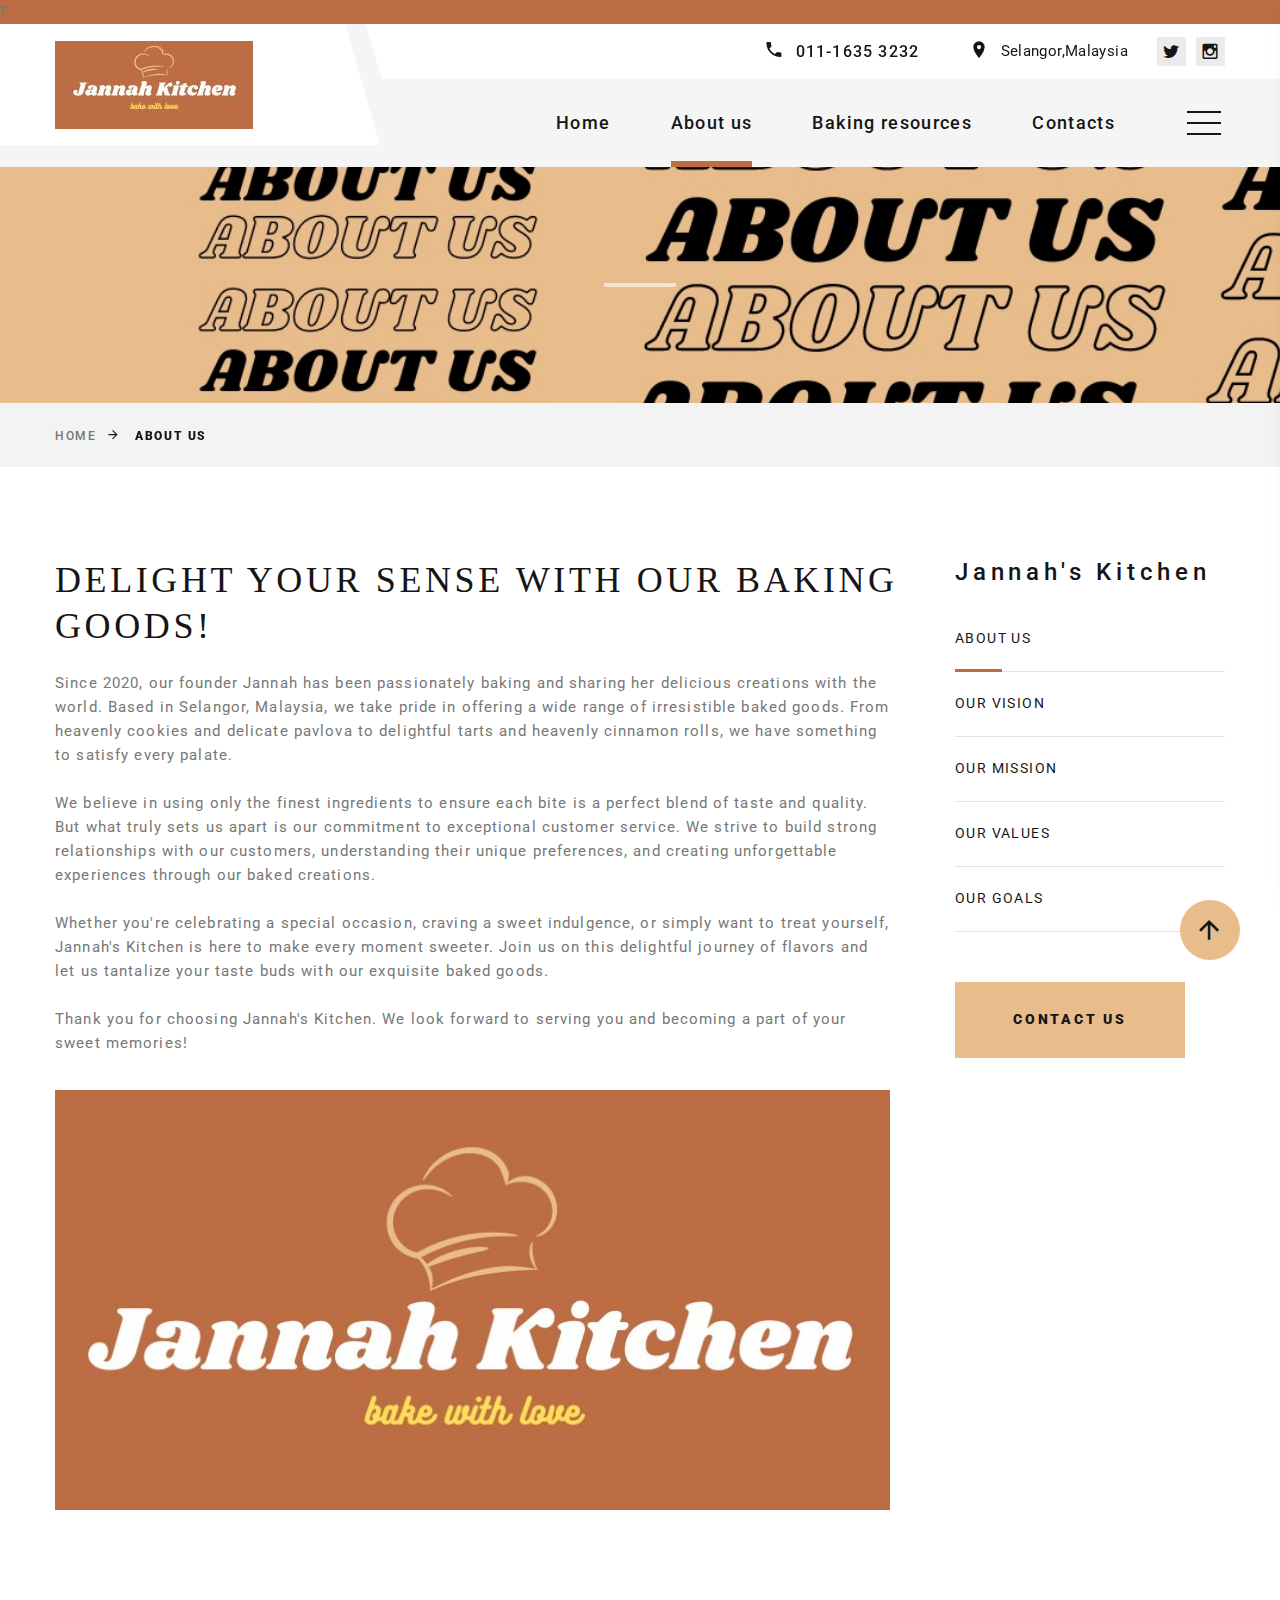
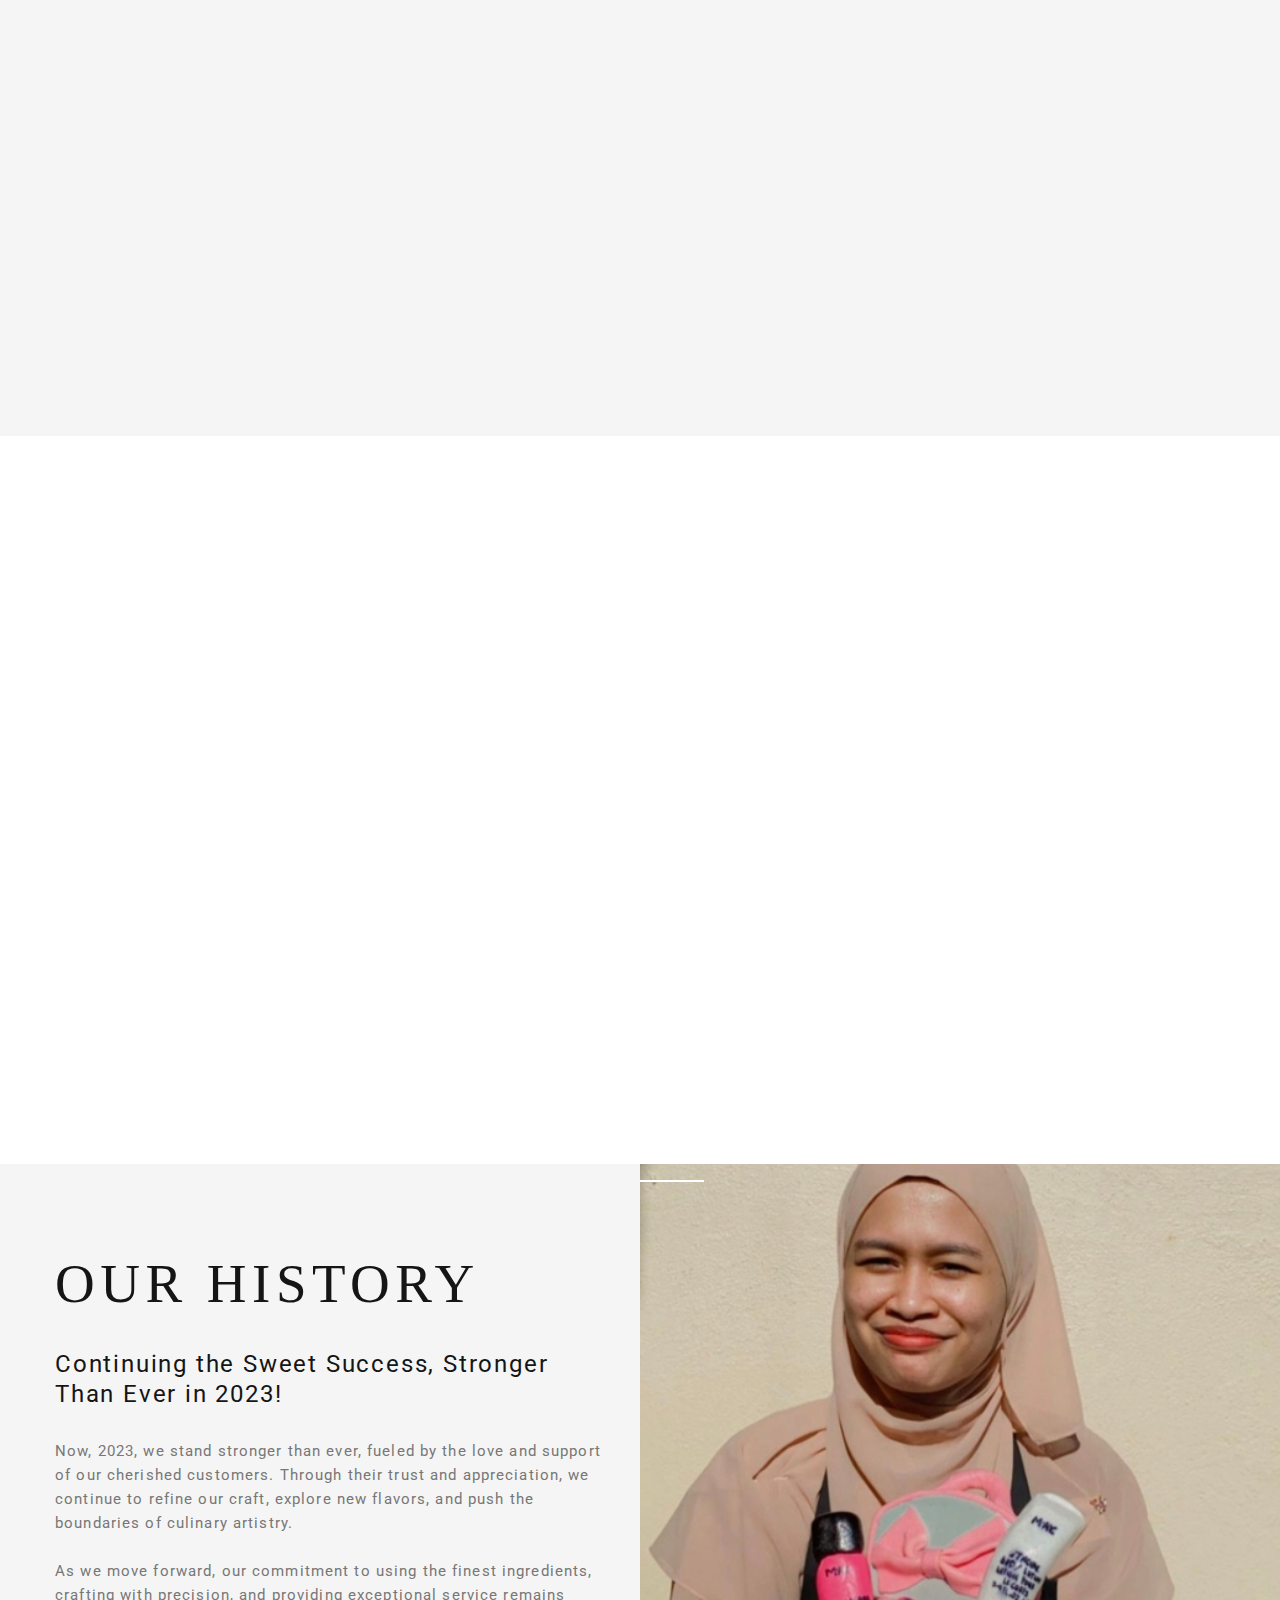
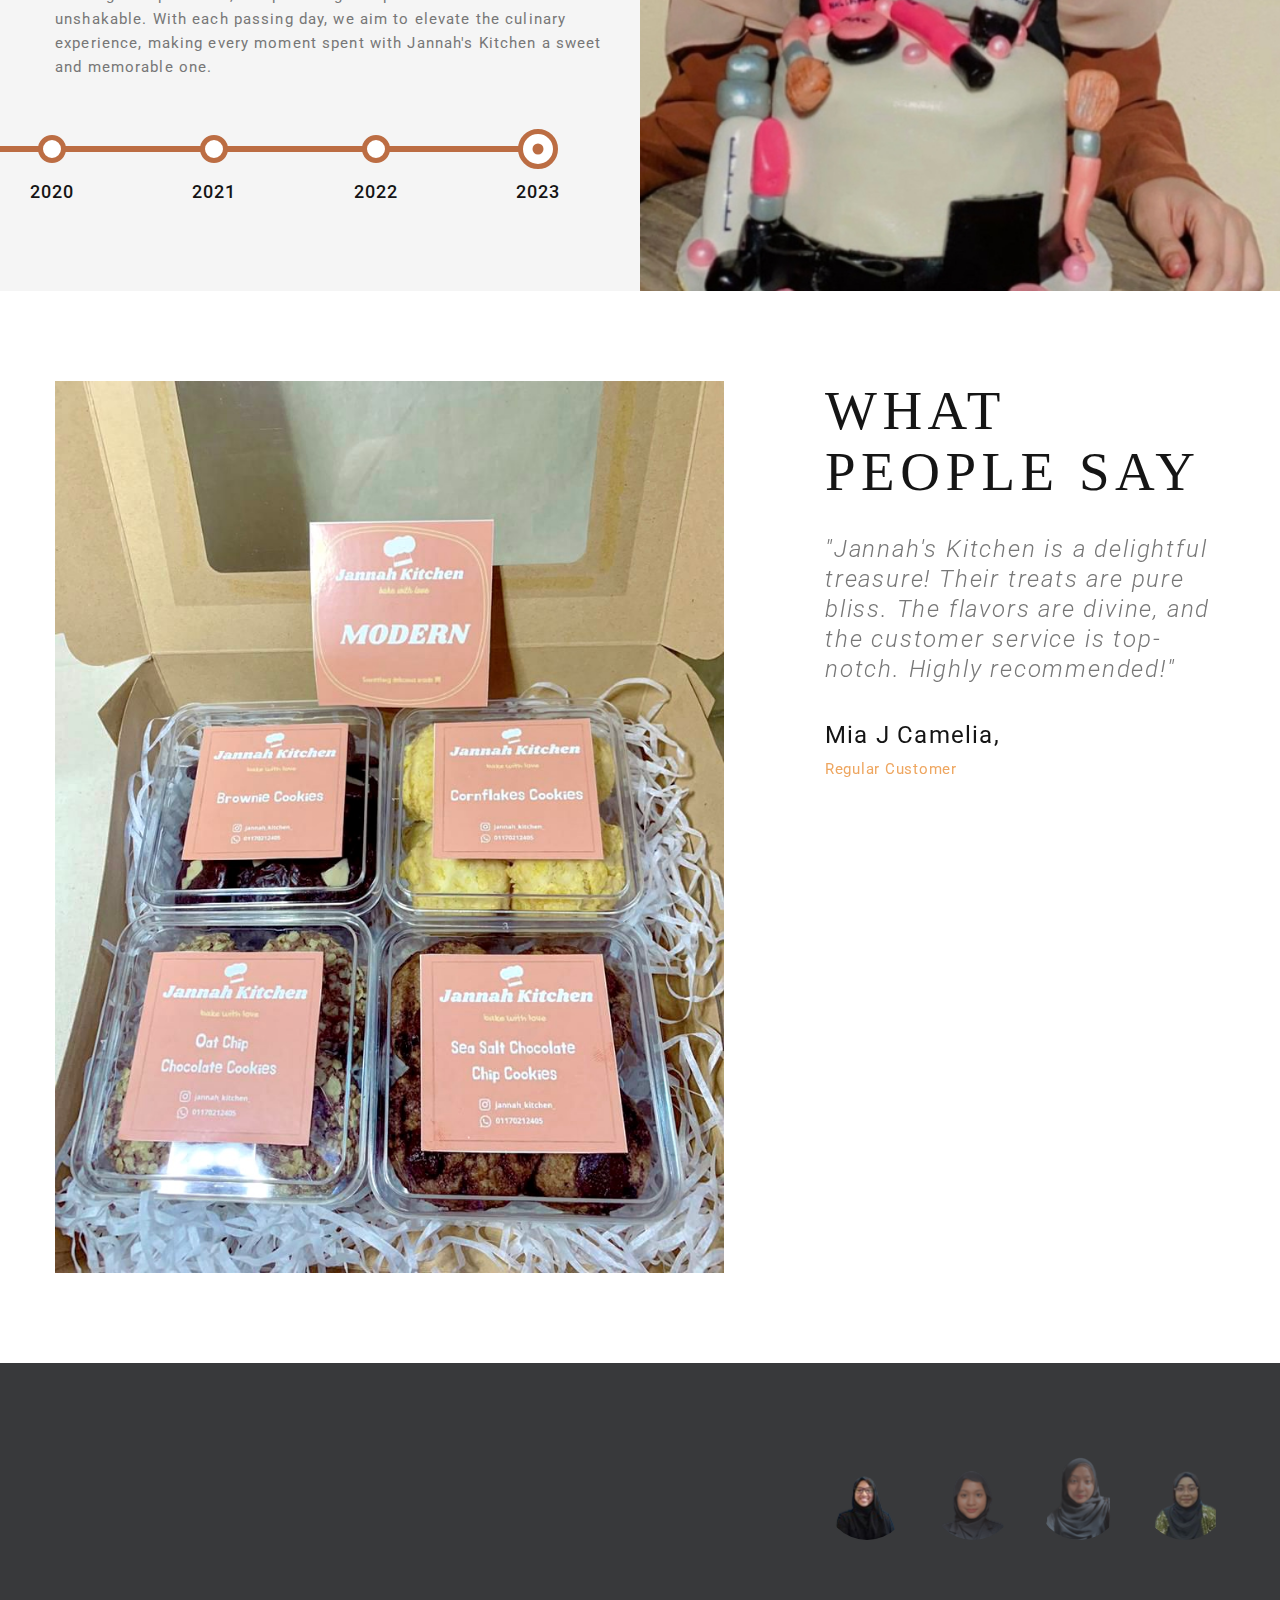
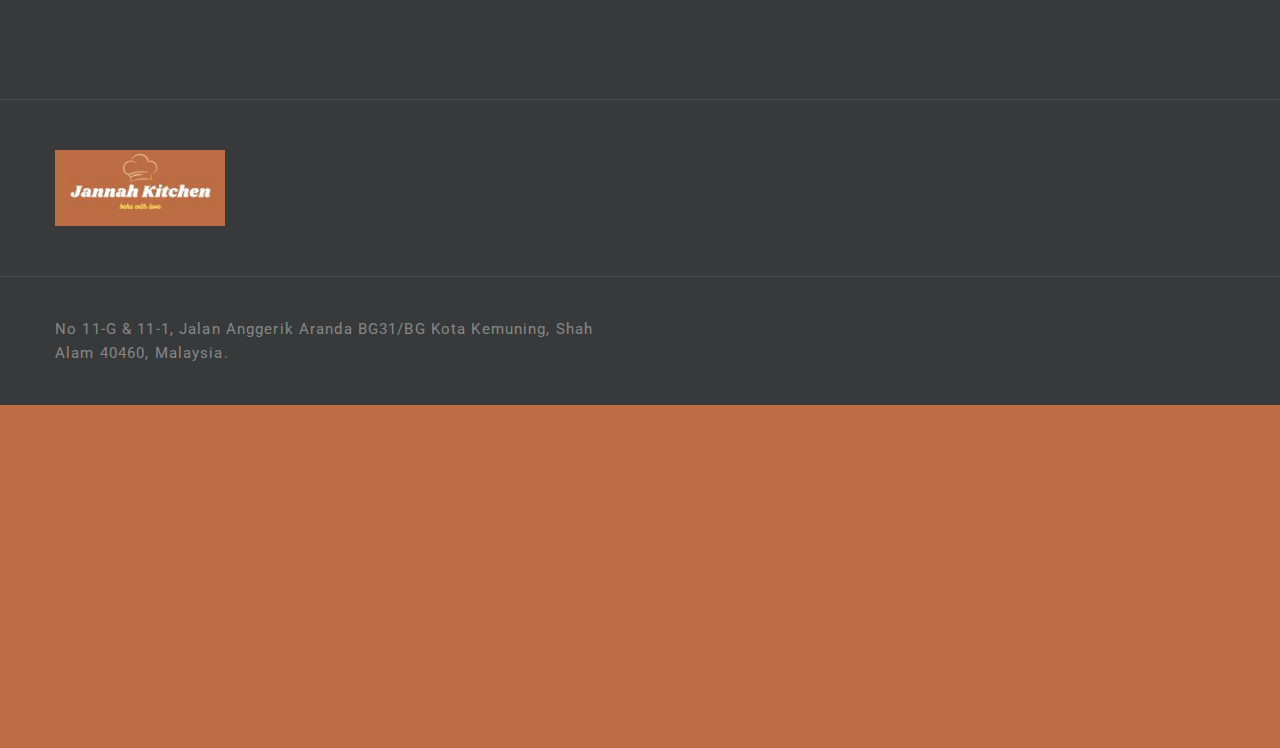
==== about-us.html @ 90dd080a "first commit" ====
F<!DOCTYPE html>
<html class="wide wow-animation" lang="en">
  <head>
    <title>About us</title>
    <meta name="format-detection" content="telephone=no">
    <meta name="viewport" content="width=device-width, height=device-height, initial-scale=1.0, maximum-scale=1.0, user-scalable=0">
    <meta http-equiv="X-UA-Compatible" content="IE=edge">
    <meta charset="utf-8">
    <link rel="icon" href="images/chefhat.ico" type="image/x-icon">
    <!-- Stylesheets-->
    <link rel="stylesheet" type="text/css" href="//fonts.googleapis.com/css?family=Roboto:100,300,300i,400,500,600,700,900%7CRaleway:500">
    <link rel="stylesheet" href="css/bootstrap.css">
    <link rel="stylesheet" href="css/fonts.css">
    <link rel="stylesheet" href="css/style.css">
  </head>
  <body>
    <div class="preloader">
      <div class="wrapper-triangle">
        <div class="pen">
          <div class="line-triangle">
            <div class="triangle"></div>
            <div class="triangle"></div>
            <div class="triangle"></div>
            <div class="triangle"></div>
            <div class="triangle"></div>
            <div class="triangle"></div>
            <div class="triangle"></div>
          </div>
          <div class="line-triangle">
            <div class="triangle"></div>
            <div class="triangle"></div>
            <div class="triangle"></div>
            <div class="triangle"></div>
            <div class="triangle"></div>
            <div class="triangle"></div>
            <div class="triangle"></div>
          </div>
          <div class="line-triangle">
            <div class="triangle"></div>
            <div class="triangle"></div>
            <div class="triangle"></div>
            <div class="triangle"></div>
            <div class="triangle"></div>
            <div class="triangle"></div>
            <div class="triangle"></div>
          </div>
        </div>
      </div>
    </div>
      <!-- Page Header-->
      <header class="section page-header">
        <!-- RD Navbar-->
        <div class="rd-navbar-wrap">
          <nav class="rd-navbar rd-navbar-modern" data-layout="rd-navbar-fixed" data-sm-layout="rd-navbar-fixed" data-md-layout="rd-navbar-fixed" data-md-device-layout="rd-navbar-fixed" data-lg-layout="rd-navbar-static" data-lg-device-layout="rd-navbar-fixed" data-xl-layout="rd-navbar-static" data-xl-device-layout="rd-navbar-static" data-xxl-layout="rd-navbar-static" data-xxl-device-layout="rd-navbar-static" data-lg-stick-up-offset="56px" data-xl-stick-up-offset="56px" data-xxl-stick-up-offset="56px" data-lg-stick-up="true" data-xl-stick-up="true" data-xxl-stick-up="true">
            <div class="rd-navbar-inner-outer">
              <div class="rd-navbar-inner">
                <!-- RD Navbar Panel-->
                <div class="rd-navbar-panel">
                  <!-- RD Navbar Toggle-->
                  <button class="rd-navbar-toggle" data-rd-navbar-toggle=".rd-navbar-nav-wrap"><span></span></button>
                  <!-- RD Navbar Brand-->
                  <div class="rd-navbar-brand"><a class="brand" href="index.html"><img class="brand-logo-dark" src="images/logo.jpg" alt="" width="198" height="88"/>
                  </a></div>
                </div>
                <div class="rd-navbar-right rd-navbar-nav-wrap">
                  <div class="rd-navbar-aside">
                    <ul class="rd-navbar-contacts-2">
                      <li>
                        <div class="unit unit-spacing-xs">
                          <div class="unit-left"><span class="icon mdi mdi-phone"></span></div>
                          <div class="unit-body"><a class="phone" href="tel:#">011-1635 3232</a></div>
                        </div>
                      </li>
                      <li>
                        <div class="unit unit-spacing-xs">
                          <div class="unit-left"><span class="icon mdi mdi-map-marker"></span></div>
                          <div class="unit-body"><a class="address" href="#">Selangor,Malaysia</a></div>
                        </div>
                      </li>
                    </ul>
                    <ul class="list-share-2">
                      <li><a class="icon mdi mdi-twitter" href="https://twitter.com/kitchenjannah?s=21&t=WHiIba_6CxbVoeTBTruyWw"></a></li>
                      <li><a class="icon mdi mdi-instagram" href="https://instagram.com/jannah_kitchen_?igshid=MzRlODBiNWFlZA=="></a></li>
                    </ul>
                  </div>
                  <div class="rd-navbar-main">
                    <!-- RD Navbar Nav-->
                    <ul class="rd-navbar-nav">
                      <li class="rd-nav-item"><a class="rd-nav-link" href="index.html">Home</a>
                      </li>
                      <li class="rd-nav-item active"><a class="rd-nav-link" href="about-us.html">About us</a>
                      </li>
                      <li class="rd-nav-item"><a class="rd-nav-link" href="baking-resources.html">Baking resources</a>
                      </li>
                      <li class="rd-nav-item"><a class="rd-nav-link" href="contacts.html">Contacts</a>
                      </li>
                    </ul>
                  </div>
                </div>
                <div class="rd-navbar-project-hamburger rd-navbar-project-hamburger-open rd-navbar-fixed-element-1" data-multitoggle=".rd-navbar-inner" data-multitoggle-blur=".rd-navbar-wrap" data-multitoggle-isolate="data-multitoggle-isolate">
                  <div class="project-hamburger"><span class="project-hamburger-arrow"></span><span class="project-hamburger-arrow"></span><span class="project-hamburger-arrow"></span>
                  </div>
                </div>
                <div class="rd-navbar-project">
                  <div class="rd-navbar-project-header">
                    <h5 class="rd-navbar-project-title">Gallery</h5>
                    <div class="rd-navbar-project-hamburger rd-navbar-project-hamburger-close" data-multitoggle=".rd-navbar-inner" data-multitoggle-blur=".rd-navbar-wrap" data-multitoggle-isolate="data-multitoggle-isolate">
                      <div class="project-close"><span></span><span></span></div>
                    </div>
                  </div>
                  <div class="rd-navbar-project-content rd-navbar-content">
                    <div>
                      <div class="row gutters-20" data-lightgallery="group">
                        <div class="col-6">
                          <!-- Thumbnail Creative-->
                          <article class="thumbnail thumbnail-creative"><a href="images/cadbury.jpg" data-lightgallery="item">
                              <div class="thumbnail-creative-figure"><img src="images/cadbury.jpg" alt="" width="195" height="164"/>
                              </div>
                              <div class="thumbnail-creative-caption"><span class="icon thumbnail-creative-icon linearicons-magnifier"></span></div></a></article>
                        </div>
                        <div class="col-6">
                          <!-- Thumbnail Creative-->
                          <article class="thumbnail thumbnail-creative"><a href="images/cookies.jpg" data-lightgallery="item">
                              <div class="thumbnail-creative-figure"><img src="images/cookies.jpg" alt="" width="195" height="164"/>
                              </div>
                              <div class="thumbnail-creative-caption"><span class="icon thumbnail-creative-icon linearicons-magnifier"></span></div></a></article>
                        </div>
                        <div class="col-6">
                          <!-- Thumbnail Creative-->
                          <article class="thumbnail thumbnail-creative"><a href="images/choc.jpg" data-lightgallery="item">
                              <div class="thumbnail-creative-figure"><img src="images/choc.jpg" alt="" width="195" height="164"/>
                              </div>
                              <div class="thumbnail-creative-caption"><span class="icon thumbnail-creative-icon linearicons-magnifier"></span></div></a></article>
                        </div>
                        <div class="col-6">
                          <!-- Thumbnail Creative-->
                          <article class="thumbnail thumbnail-creative"><a href="images/cornflakes.jpg" data-lightgallery="item">
                              <div class="thumbnail-creative-figure"><img src="images/cornflakes.jpg" alt="" width="195" height="164"/>
                              </div>
                              <div class="thumbnail-creative-caption"><span class="icon thumbnail-creative-icon linearicons-magnifier"></span></div></a></article>
                        </div>
                        <div class="col-6">
                          <!-- Thumbnail Creative-->
                          <article class="thumbnail thumbnail-creative"><a href="images/redvelvet.jpg" data-lightgallery="item">
                              <div class="thumbnail-creative-figure"><img src="images/redvelvet.jpg" alt="" width="195" height="164"/>
                              </div>
                              <div class="thumbnail-creative-caption"><span class="icon thumbnail-creative-icon linearicons-magnifier"></span></div></a></article>
                        </div>
                        <div class="col-6">
                          <!-- Thumbnail Creative-->
                          <article class="thumbnail thumbnail-creative"><a href="images/sea_salt.jpg" data-lightgallery="item">
                              <div class="thumbnail-creative-figure"><img src="images/sea_salt.jpg" alt="" width="195" height="164"/>
                              </div>
                              <div class="thumbnail-creative-caption"><span class="icon thumbnail-creative-icon linearicons-magnifier"></span></div></a></article>
                        </div>
                      </div>
                    </div>
                  </div>
                </div>
              </div>
            </div>
          </nav>
        </div>
      </header>
      <!-- parallax top-->
      <!-- Breadcrumbs -->
      <section class="bg-gray-7">
        <div class="breadcrumbs-custom box-transform-wrap context-dark">
          <div class="container">
            <div class="breadcrumbs-custom-decor"></div>
          </div>
          <div class="box-transform" style="background-image: url(images/header3.jpg);"></div>
        </div>
        <div class="container">
          <ul class="breadcrumbs-custom-path">
            <li><a href="index.html">Home</a></li>
            <li class="active">About us</li>
          </ul>
        </div>
      </section>
      <section class="section section-lg bg-default">
        <div class="container">
          <div class="tabs-custom row row-50 justify-content-center flex-lg-row-reverse text-center text-md-left" id="tabs-4">
            <div class="col-lg-4 col-xl-3">
              <h5 class="text-spacing-200 text-capitalize">Jannah's Kitchen</h5>
              <ul class="nav list-category list-category-down-md-inline-block">
                <li class="list-category-item wow fadeInRight" role="presentation" data-wow-delay="0s"><a class="active" href="#tabs-4-1" data-toggle="tab">About us</a></li>
                <li class="list-category-item wow fadeInRight" role="presentation" data-wow-delay=".1s"><a href="#tabs-4-2" data-toggle="tab">Our Vision</a></li>
                <li class="list-category-item wow fadeInRight" role="presentation" data-wow-delay=".1s"><a href="#tabs-4-3" data-toggle="tab">Our Mission</a></li>
                <li class="list-category-item wow fadeInRight" role="presentation" data-wow-delay=".2s"><a href="#tabs-4-4" data-toggle="tab">Our Values</a></li>
                <li class="list-category-item wow fadeInRight" role="presentation" data-wow-delay=".3s"><a href="#tabs-4-5" data-toggle="tab">Our Goals</a></li>
              </ul><a class="button button-xl button-primary button-winona" href="contacts.html">Contact us</a>
            </div>
            <div class="col-lg-8 col-xl-9">
              <!-- Tab panes-->
              <div class="tab-content tab-content-1">
                <div class="tab-pane fade show active" id="tabs-4-1">
                  <h4>Delight Your Sense with Our Baking Goods!</h4>
                  <p>Since 2020, our founder Jannah has been passionately baking and sharing her delicious creations with the world. Based in Selangor, Malaysia, we take pride in offering a wide range of irresistible baked goods. From heavenly cookies and delicate pavlova to delightful tarts and heavenly cinnamon rolls, we have something to satisfy every palate.
                  <br> 
                  <br>             
                  We believe in using only the finest ingredients to ensure each bite is a perfect blend of taste and quality. But what truly sets us apart is our commitment to exceptional customer service. We strive to build strong relationships with our customers, understanding their unique preferences, and creating unforgettable experiences through our baked creations.
                  <br> 
                  <br>
                  Whether you're celebrating a special occasion, craving a sweet indulgence, or simply want to treat yourself, Jannah's Kitchen is here to make every moment sweeter. Join us on this delightful journey of flavors and let us tantalize your taste buds with our exquisite baked goods.
                  <br>
                  <br> 
                  Thank you for choosing Jannah's Kitchen. We look forward to serving you and becoming a part of your sweet memories!
                  </p>
                  <img src="images/logo1.jpg" alt="" width="835" height="418"/>
                </div>
                <div class="tab-pane fade" id="tabs-4-2">
                  <h4>Spreading Delight, One Bite at a Time!
                  </h4>
                  <p>To be the ultimate destination for irresistible baked creations, spreading joy and delight with every bite.
                  </p>
                  <img src="images/logo1.jpg" alt="" width="835" height="418"/>
                </div>
                <div class="tab-pane fade" id="tabs-4-3">
                  <h4>To craft exceptional baked goods that bring happiness, combining quality, creativity, and customer service excellence.
                  </h4>
                  <p>Our mission is to create exceptional baked goods that tantalize the taste buds, bringing happiness to people's lives. We aim to combine the art of baking with a commitment to quality, creativity, and unparalleled customer service.
                  </p>
                  <img src="images/logo1.jpg" alt="" width="835" height="418"/>
                </div>
                <div class="tab-pane fade" id="tabs-4-4">
                  <h4>Guided by Sweetness and Integrity!</h4>
                  <p>
                  - Passion: We are driven by a deep passion for baking, infusing every creation with love and dedication.
                  <br>
                  <br>
                  - Quality: We use only the finest ingredients, ensuring that every treat is a testament to our commitment to excellence.
                  <br>
                  <br>
                  - Creativity: We constantly innovate and explore new flavors and techniques to surprise and delight our customers.
                  <br>
                  <br>
                  - Customer Focus: We put our customers at the heart of everything we do, striving to exceed their expectations and create memorable experiences.
                  <br>
                  <br>
                  - Integrity: We conduct our business with honesty, transparency, and integrity, earning the trust and loyalty of our customers.</p>
                  <img src="images/logo1.jpg" alt="" width="835" height="418"/>
                </div>
                <div class="tab-pane fade" id="tabs-4-5">
                  <h4>Rise to New Baking Heights!
                  </h4>
                  <p>
                  1. Delight our customers: Continuously create irresistible treats that surpass our customers' expectations and bring joy to their lives.
                  <br>
                  <br>
                  2. Expand our offerings: Introduce new and innovative flavors, expand our product range, and stay ahead of the latest baking trends.
                  <br>
                  <br>
                  3. Foster customer relationships: Build strong and lasting connections with our customers, understanding their preferences, and personalizing their experience with us.
                  <br>
                  <br>
                  4. Enhance operational efficiency: Streamline our processes, optimize resource utilization, and maintain high standards of quality and consistency.
                  Inspire and nurture talent: Provide a supportive and inspiring work environment where our team can grow, thrive, and continuously develop their skills.
                  </p>
                  <img src="images/logo1.JPG" alt="" width="835" height="418"/>
                </div>
              </div>
            </div>
          </div>
        </div>
      </section>

      <!-- Icon Classic-->
      <section class="section section-lg bg-gray-100">
        <div class="container">
          <div class="row row-md row-50">
            <div class="col-sm-6 col-xl-4 wow fadeInUp" data-wow-delay="0s">
              <article class="box-icon-classic">
                <div class="unit unit-spacing-lg flex-column text-center flex-md-row text-md-left">
                  <div class="unit-left">
                    <div class="box-icon-classic-icon linearicons-car"></div>
                  </div>
                  <div class="unit-body">
                    <h5 class="box-icon-classic-title"><a href="#">Deliciously Delivered. Right to You!</a></h5>
                    <p class="box-icon-classic-text">From our oven to your doorstep, we ensure your cravings are satisfied with every bite. Sit back, relax, and let us bring the sweetness to you!</p>
                  </div>
                </div>
              </article>
            </div>
            <div class="col-sm-6 col-xl-4 wow fadeInUp" data-wow-delay=".1s">
              <article class="box-icon-classic">
                <div class="unit unit-spacing-lg flex-column text-center flex-md-row text-md-left">
                  <div class="unit-left">
                    <div class="box-icon-classic-icon linearicons-cake"></div>
                  </div>
                  <div class="unit-body">
                    <h5 class="box-icon-classic-title"><a href="#">Decadent Delights for Every Craving!</a></h5>
                    <p class="box-icon-classic-text">From heavenly cookies to delicate pavlova, tantalizing tarts to cinnamon rolls that melt in your mouth, and a medley of muffins to traditional Pulut Kuning, our exquisite range of desserts is a feast for your taste buds.</p>
                  </div>
                </div>
              </article>
            </div>
            <div class="col-sm-6 col-xl-4 wow fadeInUp" data-wow-delay=".2s">
              <article class="box-icon-classic">
                <div class="unit unit-spacing-lg flex-column text-center flex-md-row text-md-left">
                  <div class="unit-left">
                    <div class="box-icon-classic-icon linearicons-heart"></div>
                  </div>
                  <div class="unit-body">
                    <h5 class="box-icon-classic-title"><a href="#">Crafted with Care, Made with Love!</a></h5>
                    <p class="box-icon-classic-text">From the rich chocolate in our cookies to the luscious fruits in our tarts, every ingredient is carefully selected to ensure an exceptional taste experience.</p>
                  </div>
                </div>
              </article>
            </div>
          </div>
        </div>
      </section>

      <!-- Our Dream Team-->
      <section class="section section-lg section-bottom-md-70 bg-default">
        <div class="container">
          <h3 class="oh"><span class="d-inline-block wow slideInUp" data-wow-delay="0s">our team</span></h3>
          <div class="row row-lg row-40 justify-content-center">
            <div class="col-sm-6 col-lg-3 wow fadeInLeft" data-wow-delay=".2s" data-wow-duration="1s">
              <!-- Team Modern-->
              <article class="team-modern"><a class="team-modern-figure" href="#"><img src=
                "images/1.jpg" alt="" width="115" height="115"/></a>
                <div class="team-modern-caption">
                  <h6 class="team-modern-name"><a href="#">Khaleeda Hani</a></h6>
                  <div class="team-modern-status">Head Baker</div>
                  <ul class="list-inline team-modern-social-list">
                      <li><a class="icon mdi mdi-twitter" href="https://twitter.com/kitchenjannah?s=21&t=WHiIba_6CxbVoeTBTruyWw"></a></li>
                      <li><a class="icon mdi mdi-instagram" href="https://instagram.com/keedahani?igshid=MzRlODBiNWFlZA=="></a></li>
                  </ul>
                </div>
              </article>
            </div>
            <div class="col-sm-6 col-lg-3 wow fadeInLeft" data-wow-delay="0s" data-wow-duration="1s">
              <!-- Team Modern-->
              <article class="team-modern"><a class="team-modern-figure" href="#"><img src="images/2.jpg" alt="" width="115" height="115"/></a>
                <div class="team-modern-caption">
                  <h6 class="team-modern-name"><a href="#">Nur Atira</a></h6>
                  <div class="team-modern-status">Sales and Marketing Manager</div>
                  <ul class="list-inline team-modern-social-list">
                      <li><a class="icon mdi mdi-twitter" href="https://twitter.com/ultira_?s=21&t=WHiIba_6CxbVoeTBTruyWw"></a></li>
                      <li><a class="icon mdi mdi-instagram" href="https://instagram.com/atirasdfghjkl?igshid=MzRlODBiNWFlZA=="></a></li>
                  </ul>
                </div>
              </article>
            </div>
            <div class="col-sm-6 col-lg-3 wow fadeInRight" data-wow-delay=".1s" data-wow-duration="1s">
              <!-- Team Modern-->
              <article class="team-modern"><a class="team-modern-figure" href="#"><img src="images/3.jpg" alt="" width="115" height="115"/></a>
                <div class="team-modern-caption">
                  <h6 class="team-modern-name"><a href="#">Siti Hajar</a></h6>
                  <div class="team-modern-status">Operations Manager</div>
                  <ul class="list-inline team-modern-social-list">
                      <li><a class="icon mdi mdi-twitter" href="https://twitter.com/kitchenjannah?s=21&t=WHiIba_6CxbVoeTBTruyWw"></a></li>
                      <li><a class="icon mdi mdi-instagram" href="https://instagram.com/shajarsuha?igshid=MzRlODBiNWFlZA=="></a></li>
                  </ul>
                </div>
              </article>
            </div>
            <div class="col-sm-6 col-lg-3 wow fadeInRight" data-wow-delay=".3s" data-wow-duration="1s">
              <!-- Team Modern-->
              <article class="team-modern"><a class="team-modern-figure" href="#"><img src="images/4.jpg" alt="" width="115" height="115"/></a>
                <div class="team-modern-caption">
                  <h6 class="team-modern-name"><a href="#">Nur Faziera</a></h6>
                  <div class="team-modern-status">Customer Service Representative</div>
                  <ul class="list-inline team-modern-social-list">
                      <li><a class="icon mdi mdi-twitter" href="https://twitter.com/n_faziera93?s=21&t=WHiIba_6CxbVoeTBTruyWw"></a></li>
                      <li><a class="icon mdi mdi-instagram" href="https://instagram.com/n_faziera?igshid=MzRlODBiNWFlZA=="></a></li>
                  </ul>
                </div>
              </article>
            </div>
          </div>
        </div>
      </section>
      <section class="section section-lg bg-gray-100 text-left section-relative">
        <div class="container">
          <div class="row row-60 justify-content-center justify-content-xxl-between">
            <div class="col-lg-6 col-xxl-5 position-static">
              <h3>Our history</h3>
              <div class="tabs-custom" id="tabs-5">
                <div class="tab-content tab-content-1">
                  <div class="tab-pane fade" id="tabs-5-1">
                    <h5 class="font-weight-normal text-transform-none text-spacing-75">Our Sweet Journey Begins
                    </h5>
                    <p>Founded in 2020, Jannah's Kitchen was brought to life by our visionary founder, Jannah. Fueled by her love for baking and inspired by the joy it brings, Jannah embarked on a mission to create exceptional baked goods that would leave a lasting impression on every palate.
                    </p>
                  </div>
                  <div class="tab-pane fade" id="tabs-5-2">
                    <h5 class="font-weight-normal text-transform-none text-spacing-75">Jannah's Kitchen has expanded its reach, captivating the hearts and taste buds of dessert enthusiasts far and wide.</h5>
                    <p>What started as a small baking endeavor in Selangor,quickly gained popularity for its delectable creations and unwavering commitment to quality.
                    </p>
                  </div>
                  <div class="tab-pane fade" id="tabs-5-3">
                    <h5 class="font-weight-normal text-transform-none text-spacing-75">Savor the Evolution: From Cookies to Culinary Delights!
                    </h5>
                    <p>Today, Jannah's Kitchen has blossomed into a haven of culinary delights. While cookies remain close to our hearts, our menu has expanded to include a plethora of mouthwatering creations. From delicate tarts to savory sticky rice, we offer a diverse range of culinary delights that will satisfy even the most discerning palates.
                    </p>
                  </div>
                  <div class="tab-pane fade show active" id="tabs-5-4">
                    <h5 class="font-weight-normal text-transform-none text-spacing-75">Continuing the Sweet Success, Stronger Than Ever in 2023!</h5>
                    <p>Now, 2023, we stand stronger than ever, fueled by the love and support of our cherished customers. Through their trust and appreciation, we continue to refine our craft, explore new flavors, and push the boundaries of culinary artistry.
                    <br>
                    <br>
                    As we move forward, our commitment to using the finest ingredients, crafting with precision, and providing exceptional service remains unshakable. With each passing day, we aim to elevate the culinary experience, making every moment spent with Jannah's Kitchen a sweet and memorable one.</p>
                  </div>
                </div>
                <div class="list-history-wrap">
                  <ul class="nav list-history">
                    <li class="list-history-item" role="presentation"><a href="#tabs-5-1" data-toggle="tab">
                        <div class="list-history-circle"></div>2020</a></li>
                    <li class="list-history-item" role="presentation"><a href="#tabs-5-2" data-toggle="tab">
                        <div class="list-history-circle"></div>2021</a></li>
                    <li class="list-history-item" role="presentation"><a href="#tabs-5-3" data-toggle="tab">
                        <div class="list-history-circle"></div>2022</a></li>
                    <li class="list-history-item" role="presentation"><a class="active" href="#tabs-5-4" data-toggle="tab">
                        <div class="list-history-circle"></div>2023</a></li>
                  </ul>
                </div>
              </div>
            </div>
            <div class="col-md-9 col-lg-6 position-static index-1">
              <div class="bg-image-right-1 bg-image-right-lg"><img src="images/2023.jpg" alt="" width="1110" height="710"/>
                <div class=""><a class="" data-lightgallery="item" href="https://www.youtube.com/watch?v=1UWpbtUupQQ"></a>
                  <div class="link-play-modern-decor"></div>
                </div>
                <div class="box-transform" style="background-image: url(images/2023.jpg);"></div>
              </div>
            </div>
          </div>
        </div>
      </section>

      <!-- Our clients-->
      <section class="section section-lg bg-default text-md-left">
        <div class="container">
          <div class="row row-60 justify-content-center flex-lg-row-reverse">
            <div class="col-md-8 col-lg-6 col-xl-5">
              <div class="offset-left-xl-70">
                <h3 class="heading-3">What People Say</h3>
                <div class="slick-quote">
                  <!-- Slick Carousel-->
                  <div class="slick-slider carousel-parent" data-autoplay="true" data-swipe="true" data-items="1" data-child="#child-carousel-5" data-for="#child-carousel-5" data-slide-effect="true">
                    <div class="item">
                      <!-- Quote Modern-->
                      <article class="quote-modern">
                        <h5 class="quote-modern-text"><span class="q">"Jannah's Kitchen is a delightful treasure! Their treats are pure bliss. The flavors are divine, and the customer service is top-notch. Highly recommended!"
                        </span></h5>
                        <h5 class="quote-modern-author">Mia J Camelia,</h5>
                        <p class="quote-modern-status">Regular Customer</p>
                      </article>
                    </div>
                    <div class="item">
                      <!-- Quote Modern-->
                      <article class="quote-modern">
                        <h5 class="quote-modern-text"><span class="q">"I am absolutely hooked on Jannah's Kitchen! Their baked goods are like a slice of heaven. The cookies are soft and chewy and everything is made with love. It's evident that they put their heart and soul into every creation. I can't resist treating myself to their delectable delights whenever I get the chance!"</span></h5>
                        <h5 class="quote-modern-author">Nur Sakinah,</h5>
                        <p class="quote-modern-status">Regular Customer</p>
                      </article>
                    </div>
                    <div class="item">
                      <!-- Quote Modern-->
                      <article class="quote-modern">
                        <h5 class="quote-modern-text"><span class="q">"Jannah's Kitchen is my go-to bakery for all things sweet and indulgent. Their pastries are like pieces of edible art - beautifully crafted and bursting with delicious flavors. The service is always warm and friendly, making me feel like a valued customer. I highly recommend Jannah's Kitchen to anyone with a sweet tooth. You won't be disappointed!"</span></h5>
                        <h5 class="quote-modern-author">Ainina Adilla,</h5>
                        <p class="quote-modern-status">Regular Customer</p>
                      </article>
                    </div>
                    <div class="item">
                      <!-- Quote Modern-->
                      <article class="quote-modern">
                        <h5 class="quote-modern-text"><span class="q">"I can't say enough good things about Jannah's Kitchen. Their baked goods are simply divine. The cookies are addictive, the cakes are moist, and the tarts are heavenly. But what truly sets them apart is the personal touch. You can feel the passion and dedication in every bite. Jannah's Kitchen has become a favorite treat destination for me and my family. Don't miss out on the amazing delights they have to offer!"</span></h5>
                        <h5 class="quote-modern-author">Amirah Atikah,</h5>
                        <p class="quote-modern-status">Regular Customer</p>
                      </article>
                    </div>
                  </div>
                  <div class="slick-slider child-carousel" id="child-carousel-5" data-arrows="true" data-for=".carousel-parent" data-items="4" data-sm-items="4" data-md-items="4" data-lg-items="4" data-xl-items="4" data-slide-to-scroll="1">
                    <div class="item"><img class="img-circle" src="images/mia2.png" alt="" width="83" height="83"/>
                    </div>
                    <div class="item"><img class="img-circle" src="images/kinah2.png" alt="" width="83" height="83"/>
                    </div>
                    <div class="item"><img class="img-circle" src="images/nina2.png" alt="" width="83" height="83"/>
                    </div>
                    <div class="item"><img class="img-circle" src="images/ika2.png" alt="" width="83" height="83"/>
                    </div>
                  </div>
                </div>
              </div>
            </div>
            <div class="col-lg-6 col-xl-7"><img src="images/Gift1.JPG" alt="" width="669" height="447"/>
            </div>
          </div>
        </div>
      </section>


      <footer class="section footer-modern context-dark footer-modern-2">
        <div class="footer-modern-line">
          <div class="container">
            <div class="row row-50">
              <div class="col-md-6 col-lg-4">
                <h5 class="footer-modern-title oh-desktop"><span class="d-inline-block wow slideInLeft">Sweet Selections</span></h5>
                <ul class="footer-modern-list d-inline-block d-sm-block wow fadeInUp">
                  <li><a href="index.html">Cookies</a></li>
                  <li><a href="index.html">Cinnamon Rolls</a></li>
                  <li><a href="index.html">Muffins</a></li>
                  <li><a href="index.html">Pavlova</a></li>
                  <li><a href="index.html">Tarts</a></li>
                  <li><a href="index.html">Pulut Kuning</a></li>
                </ul>
              </div>
              <div class="col-md-6 col-lg-4 col-xl-3">
                <h5 class="footer-modern-title oh-desktop"><span class="d-inline-block wow slideInLeft">Information</span></h5>
                <ul class="footer-modern-list d-inline-block d-sm-block wow fadeInUp">
                  <li><a href="about-us.html">About us</a></li>
                  <li><a href="https://instagram.com/jannah_kitchen_?igshid=MzRlODBiNWFlZA==">Latest News</a></li>
                  <li><a href="index.html">Our Menu</a></li>
                  <li><a href="https://instagram.com/jannah_kitchen_?igshid=MzRlODBiNWFlZA==">FAQ</a></li>
                  <li><a href="contacts.html">Shop</a></li>
                  <li><a href="contacts.html">Contact Us</a></li>
                </ul>
              </div>
              <div class="col-lg-4 col-xl-5">
                <h5 class="footer-modern-title oh-desktop"><span class="d-inline-block wow slideInLeft">Newsletter</span></h5>
                <p class="wow fadeInRight">Don't Miss a Crumb! Sign up for Baking Buzz and Tasty News!</p>
                <!-- RD Mailform-->
                <form class="rd-form rd-mailform rd-form-inline rd-form-inline-sm oh-desktop" data-form-output="form-output-global" data-form-type="subscribe" method="post" action="bat/rd-mailform.php">
                  <div class="form-wrap wow slideInUp">
                    <input class="form-input" id="subscribe-form-2-email" type="email" name="email" data-constraints="@Email @Required"/>
                    <label class="form-label" for="subscribe-form-2-email">Enter your E-mail</label>
                  </div>
                  <div class="form-button form-button-2 wow slideInRight">
                    <button class="button button-sm button-icon-3 button-primary button-winona" type="submit"><span class="d-none d-xl-inline-block">Subscribe</span><span class="icon mdi mdi-telegram d-xl-none"></span></button>
                  </div>
                </form>
              </div>
            </div>
          </div>
        </div>
        <div class="footer-modern-line-2">
          <div class="container">
            <div class="row row-30 align-items-center">
              <div class="col-sm-6 col-md-7 col-lg-4 col-xl-4">
                <div class="row row-30 align-items-center text-lg-center">
                  <div class="col-md-7 col-xl-6"><a class="brand" href="index.html"><img src="images/logo.jpg" alt="" width="198" height="88"/></a></div>
                  <div class="col-md-5 col-xl-6">
                  </div>
                </div>
              </div>
              <div class="col-sm-6 col-md-12 col-lg-8 col-xl-8 oh-desktop">
                <div class="group-xmd group-sm-justify">
                  <div class="footer-modern-contacts wow slideInUp">
                    <div class="unit unit-spacing-sm align-items-center">
                      <div class="unit-left"><span class="icon icon-24 mdi mdi-phone"></span></div>
                      <div class="unit-body"><a class="phone" href="tel:#">011-1635 3232</a></div>
                    </div>
                  </div>
                  <div class="footer-modern-contacts wow slideInDown">
                    <div class="unit unit-spacing-sm align-items-center">
                      <div class="unit-left"><span class="icon mdi mdi-email"></span></div>
                      <div class="unit-body"><a class="mail" href="mailto:">jannahs.kitchen@gmail.com</a></div>
                    </div>
                  </div>
                  <div class="wow slideInRight">
                    <ul class="list-inline footer-social-list footer-social-list-2 footer-social-list-3">
                      <li><a class="icon mdi mdi-twitter" href="https://twitter.com/kitchenjannah?s=21&t=WHiIba_6CxbVoeTBTruyWw"></a></li>
                      <li><a class="icon mdi mdi-instagram" href="https://instagram.com/jannah_kitchen_?igshid=MzRlODBiNWFlZA=="></a></li>
                    </ul>
                  </div>
                </div>
              </div>
            </div>
          </div>
        </div>
        <div class="footer-modern-line-3">
          <div class="container">
            <div class="row row-10 justify-content-between">
              <div class="col-md-6"><span>No 11-G & 11-1, Jalan Anggerik Aranda BG31/BG Kota Kemuning, Shah Alam 40460, Malaysia.</span></div>
              <div class="col-md-auto">
              </div>
            </div>
          </div>
        </div>
      </footer>
    </div>
    <!-- Global Mailform Output-->
    <div class="snackbars" id="form-output-global"></div>
    <!-- Javascript-->
    <script src="js/core.min.js"></script>
    <script src="js/script.js"></script>
  </body>
</html>
---- css/fonts.css ----
/*
*
* Fonts
*//*
*
* Font Awesome Icons 4.7.0
* --------------------------------------------------
*/@font-face {	font-family: 'FontAwesome';	src: url("../fonts/fontawesome-webfont.eot?v=4.7.0");	src: url("../fonts/fontawesome-webfont.eot?#iefix&v=4.7.0") format("embedded-opentype"), url("../fonts/fontawesome-webfont.woff2?v=4.7.0") format("woff2"), url("../fonts/fontawesome-webfont.woff?v=4.7.0") format("woff"), url("../fonts/fontawesome-webfont.ttf?v=4.7.0") format("truetype"), url("../fonts/fontawesome-webfont.svg?v=4.7.0#fontawesomeregular") format("svg");	font-weight: normal;	font-style: normal;}.fa {	display: inline-block;	font-family: 'FontAwesome';	font-size: inherit;	text-rendering: auto;	-webkit-font-smoothing: antialiased;	-moz-osx-font-smoothing: grayscale;}[class*='fa-']:before {	font-weight: 400;	font-family: 'FontAwesome';}/* makes the font 33% larger relative to the icon container */.fa-lg {	font-size: 1.33333333em;	line-height: 0.75em;	vertical-align: -15%;}.fa-2x {	font-size: 2em;}.fa-3x {	font-size: 3em;}.fa-4x {	font-size: 4em;}.fa-5x {	font-size: 5em;}.fa-fw {	width: 1.28571429em;	text-align: center;}.fa-ul {	padding-left: 0;	margin-left: 2.14285714em;	list-style-type: none;}.fa-ul > li {	position: relative;}.fa-li {	position: absolute;	left: -2.14285714em;	width: 2.14285714em;	top: 0.14285714em;	text-align: center;}.fa-li.fa-lg {	left: -1.85714286em;}.fa-border {	padding: .2em .25em .15em;	border: solid 0.08em #eeeeee;	border-radius: .1em;}.fa-pull-left {	float: left;}.fa-pull-right {	float: right;}.fa.fa-pull-left {	margin-right: .3em;}.fa.fa-pull-right {	margin-left: .3em;}/* Deprecated as of 4.4.0 */.pull-right {	float: right;}.pull-left {	float: left;}.fa.pull-left {	margin-right: .3em;}.fa.pull-right {	margin-left: .3em;}.fa-spin {	-webkit-animation: fa-spin 2s infinite linear;	animation: fa-spin 2s infinite linear;}.fa-pulse {	-webkit-animation: fa-spin 1s infinite steps(8);	animation: fa-spin 1s infinite steps(8);}@-webkit-keyframes fa-spin {	0% {		-webkit-transform: rotate(0deg);		transform: rotate(0deg);	}	100% {		-webkit-transform: rotate(359deg);		transform: rotate(359deg);	}}@keyframes fa-spin {	0% {		-webkit-transform: rotate(0deg);		transform: rotate(0deg);	}	100% {		-webkit-transform: rotate(359deg);		transform: rotate(359deg);	}}.fa-rotate-90 {	-ms-filter: "progid:DXImageTransform.Microsoft.BasicImage(rotation=1)";	-webkit-transform: rotate(90deg);	-ms-transform: rotate(90deg);	transform: rotate(90deg);}.fa-rotate-180 {	-ms-filter: "progid:DXImageTransform.Microsoft.BasicImage(rotation=2)";	-webkit-transform: rotate(180deg);	-ms-transform: rotate(180deg);	transform: rotate(180deg);}.fa-rotate-270 {	-ms-filter: "progid:DXImageTransform.Microsoft.BasicImage(rotation=3)";	-webkit-transform: rotate(270deg);	-ms-transform: rotate(270deg);	transform: rotate(270deg);}.fa-flip-horizontal {	-ms-filter: "progid:DXImageTransform.Microsoft.BasicImage(rotation=0, mirror=1)";	-webkit-transform: scale(-1, 1);	-ms-transform: scale(-1, 1);	transform: scale(-1, 1);}.fa-flip-vertical {	-ms-filter: "progid:DXImageTransform.Microsoft.BasicImage(rotation=2, mirror=1)";	-webkit-transform: scale(1, -1);	-ms-transform: scale(1, -1);	transform: scale(1, -1);}:root .fa-rotate-90,:root .fa-rotate-180,:root .fa-rotate-270,:root .fa-flip-horizontal,:root .fa-flip-vertical {	filter: none;}.fa-stack {	position: relative;	display: inline-block;	width: 2em;	height: 2em;	line-height: 2em;	vertical-align: middle;}.fa-stack-1x,.fa-stack-2x {	position: absolute;	left: 0;	width: 100%;	text-align: center;}.fa-stack-1x {	line-height: inherit;}.fa-stack-2x {	font-size: 2em;}.fa-inverse {	color: #ffffff;}/* Font Awesome uses the Unicode Private Use Area (PUA) to ensure screen
   readers do not read off random characters that represent icons */.fa-glass:before {	content: "\f000";}.fa-music:before {	content: "\f001";}.fa-search:before {	content: "\f002";}.fa-envelope-o:before {	content: "\f003";}.fa-heart:before {	content: "\f004";}.fa-star:before {	content: "\f005";}.fa-star-o:before {	content: "\f006";}.fa-user:before {	content: "\f007";}.fa-film:before {	content: "\f008";}.fa-th-large:before {	content: "\f009";}.fa-th:before {	content: "\f00a";}.fa-th-list:before {	content: "\f00b";}.fa-check:before {	content: "\f00c";}.fa-remove:before,.fa-close:before,.fa-times:before {	content: "\f00d";}.fa-search-plus:before {	content: "\f00e";}.fa-search-minus:before {	content: "\f010";}.fa-power-off:before {	content: "\f011";}.fa-signal:before {	content: "\f012";}.fa-gear:before,.fa-cog:before {	content: "\f013";}.fa-trash-o:before {	content: "\f014";}.fa-home:before {	content: "\f015";}.fa-file-o:before {	content: "\f016";}.fa-clock-o:before {	content: "\f017";}.fa-road:before {	content: "\f018";}.fa-download:before {	content: "\f019";}.fa-arrow-circle-o-down:before {	content: "\f01a";}.fa-arrow-circle-o-up:before {	content: "\f01b";}.fa-inbox:before {	content: "\f01c";}.fa-play-circle-o:before {	content: "\f01d";}.fa-rotate-right:before,.fa-repeat:before {	content: "\f01e";}.fa-refresh:before {	content: "\f021";}.fa-list-alt:before {	content: "\f022";}.fa-lock:before {	content: "\f023";}.fa-flag:before {	content: "\f024";}.fa-headphones:before {	content: "\f025";}.fa-volume-off:before {	content: "\f026";}.fa-volume-down:before {	content: "\f027";}.fa-volume-up:before {	content: "\f028";}.fa-qrcode:before {	content: "\f029";}.fa-barcode:before {	content: "\f02a";}.fa-tag:before {	content: "\f02b";}.fa-tags:before {	content: "\f02c";}.fa-book:before {	content: "\f02d";}.fa-bookmark:before {	content: "\f02e";}.fa-print:before {	content: "\f02f";}.fa-camera:before {	content: "\f030";}.fa-font:before {	content: "\f031";}.fa-bold:before {	content: "\f032";}.fa-italic:before {	content: "\f033";}.fa-text-height:before {	content: "\f034";}.fa-text-width:before {	content: "\f035";}.fa-align-left:before {	content: "\f036";}.fa-align-center:before {	content: "\f037";}.fa-align-right:before {	content: "\f038";}.fa-align-justify:before {	content: "\f039";}.fa-list:before {	content: "\f03a";}.fa-dedent:before,.fa-outdent:before {	content: "\f03b";}.fa-indent:before {	content: "\f03c";}.fa-video-camera:before {	content: "\f03d";}.fa-photo:before,.fa-image:before,.fa-picture-o:before {	content: "\f03e";}.fa-pencil:before {	content: "\f040";}.fa-map-marker:before {	content: "\f041";}.fa-adjust:before {	content: "\f042";}.fa-tint:before {	content: "\f043";}.fa-edit:before,.fa-pencil-square-o:before {	content: "\f044";}.fa-share-square-o:before {	content: "\f045";}.fa-check-square-o:before {	content: "\f046";}.fa-arrows:before {	content: "\f047";}.fa-step-backward:before {	content: "\f048";}.fa-fast-backward:before {	content: "\f049";}.fa-backward:before {	content: "\f04a";}.fa-play:before {	content: "\f04b";}.fa-pause:before {	content: "\f04c";}.fa-stop:before {	content: "\f04d";}.fa-forward:before {	content: "\f04e";}.fa-fast-forward:before {	content: "\f050";}.fa-step-forward:before {	content: "\f051";}.fa-eject:before {	content: "\f052";}.fa-chevron-left:before {	content: "\f053";}.fa-chevron-right:before {	content: "\f054";}.fa-plus-circle:before {	content: "\f055";}.fa-minus-circle:before {	content: "\f056";}.fa-times-circle:before {	content: "\f057";}.fa-check-circle:before {	content: "\f058";}.fa-question-circle:before {	content: "\f059";}.fa-info-circle:before {	content: "\f05a";}.fa-crosshairs:before {	content: "\f05b";}.fa-times-circle-o:before {	content: "\f05c";}.fa-check-circle-o:before {	content: "\f05d";}.fa-ban:before {	content: "\f05e";}.fa-arrow-left:before {	content: "\f060";}.fa-arrow-right:before {	content: "\f061";}.fa-arrow-up:before {	content: "\f062";}.fa-arrow-down:before {	content: "\f063";}.fa-mail-forward:before,.fa-share:before {	content: "\f064";}.fa-expand:before {	content: "\f065";}.fa-compress:before {	content: "\f066";}.fa-plus:before {	content: "\f067";}.fa-minus:before {	content: "\f068";}.fa-asterisk:before {	content: "\f069";}.fa-exclamation-circle:before {	content: "\f06a";}.fa-gift:before {	content: "\f06b";}.fa-leaf:before {	content: "\f06c";}.fa-fire:before {	content: "\f06d";}.fa-eye:before {	content: "\f06e";}.fa-eye-slash:before {	content: "\f070";}.fa-warning:before,.fa-exclamation-triangle:before {	content: "\f071";}.fa-plane:before {	content: "\f072";}.fa-calendar:before {	content: "\f073";}.fa-random:before {	content: "\f074";}.fa-comment:before {	content: "\f075";}.fa-magnet:before {	content: "\f076";}.fa-chevron-up:before {	content: "\f077";}.fa-chevron-down:before {	content: "\f078";}.fa-retweet:before {	content: "\f079";}.fa-shopping-cart:before {	content: "\f07a";}.fa-folder:before {	content: "\f07b";}.fa-folder-open:before {	content: "\f07c";}.fa-arrows-v:before {	content: "\f07d";}.fa-arrows-h:before {	content: "\f07e";}.fa-bar-chart-o:before,.fa-bar-chart:before {	content: "\f080";}.fa-twitter-square:before {	content: "\f081";}.fa-facebook-square:before {	content: "\f082";}.fa-camera-retro:before {	content: "\f083";}.fa-key:before {	content: "\f084";}.fa-gears:before,.fa-cogs:before {	content: "\f085";}.fa-comments:before {	content: "\f086";}.fa-thumbs-o-up:before {	content: "\f087";}.fa-thumbs-o-down:before {	content: "\f088";}.fa-star-half:before {	content: "\f089";}.fa-heart-o:before {	content: "\f08a";}.fa-sign-out:before {	content: "\f08b";}.fa-linkedin-square:before {	content: "\f08c";}.fa-thumb-tack:before {	content: "\f08d";}.fa-external-link:before {	content: "\f08e";}.fa-sign-in:before {	content: "\f090";}.fa-trophy:before {	content: "\f091";}.fa-github-square:before {	content: "\f092";}.fa-upload:before {	content: "\f093";}.fa-lemon-o:before {	content: "\f094";}.fa-phone:before {	content: "\f095";}.fa-square-o:before {	content: "\f096";}.fa-bookmark-o:before {	content: "\f097";}.fa-phone-square:before {	content: "\f098";}.fa-twitter:before {	content: "\f099";}.fa-facebook-f:before,.fa-facebook:before {	content: "\f09a";}.fa-github:before {	content: "\f09b";}.fa-unlock:before {	content: "\f09c";}.fa-credit-card:before {	content: "\f09d";}.fa-feed:before,.fa-rss:before {	content: "\f09e";}.fa-hdd-o:before {	content: "\f0a0";}.fa-bullhorn:before {	content: "\f0a1";}.fa-bell:before {	content: "\f0f3";}.fa-certificate:before {	content: "\f0a3";}.fa-hand-o-right:before {	content: "\f0a4";}.fa-hand-o-left:before {	content: "\f0a5";}.fa-hand-o-up:before {	content: "\f0a6";}.fa-hand-o-down:before {	content: "\f0a7";}.fa-arrow-circle-left:before {	content: "\f0a8";}.fa-arrow-circle-right:before {	content: "\f0a9";}.fa-arrow-circle-up:before {	content: "\f0aa";}.fa-arrow-circle-down:before {	content: "\f0ab";}.fa-globe:before {	content: "\f0ac";}.fa-wrench:before {	content: "\f0ad";}.fa-tasks:before {	content: "\f0ae";}.fa-filter:before {	content: "\f0b0";}.fa-briefcase:before {	content: "\f0b1";}.fa-arrows-alt:before {	content: "\f0b2";}.fa-group:before,.fa-users:before {	content: "\f0c0";}.fa-chain:before,.fa-link:before {	content: "\f0c1";}.fa-cloud:before {	content: "\f0c2";}.fa-flask:before {	content: "\f0c3";}.fa-cut:before,.fa-scissors:before {	content: "\f0c4";}.fa-copy:before,.fa-files-o:before {	content: "\f0c5";}.fa-paperclip:before {	content: "\f0c6";}.fa-save:before,.fa-floppy-o:before {	content: "\f0c7";}.fa-square:before {	content: "\f0c8";}.fa-navicon:before,.fa-reorder:before,.fa-bars:before {	content: "\f0c9";}.fa-list-ul:before {	content: "\f0ca";}.fa-list-ol:before {	content: "\f0cb";}.fa-strikethrough:before {	content: "\f0cc";}.fa-underline:before {	content: "\f0cd";}.fa-table:before {	content: "\f0ce";}.fa-magic:before {	content: "\f0d0";}.fa-truck:before {	content: "\f0d1";}.fa-pinterest:before {	content: "\f0d2";}.fa-pinterest-square:before {	content: "\f0d3";}.fa-google-plus-square:before {	content: "\f0d4";}.fa-google-plus:before {	content: "\f0d5";}.fa-money:before {	content: "\f0d6";}.fa-caret-down:before {	content: "\f0d7";}.fa-caret-up:before {	content: "\f0d8";}.fa-caret-left:before {	content: "\f0d9";}.fa-caret-right:before {	content: "\f0da";}.fa-columns:before {	content: "\f0db";}.fa-unsorted:before,.fa-sort:before {	content: "\f0dc";}.fa-sort-down:before,.fa-sort-desc:before {	content: "\f0dd";}.fa-sort-up:before,.fa-sort-asc:before {	content: "\f0de";}.fa-envelope:before {	content: "\f0e0";}.fa-linkedin:before {	content: "\f0e1";}.fa-rotate-left:before,.fa-undo:before {	content: "\f0e2";}.fa-legal:before,.fa-gavel:before {	content: "\f0e3";}.fa-dashboard:before,.fa-tachometer:before {	content: "\f0e4";}.fa-comment-o:before {	content: "\f0e5";}.fa-comments-o:before {	content: "\f0e6";}.fa-flash:before,.fa-bolt:before {	content: "\f0e7";}.fa-sitemap:before {	content: "\f0e8";}.fa-umbrella:before {	content: "\f0e9";}.fa-paste:before,.fa-clipboard:before {	content: "\f0ea";}.fa-lightbulb-o:before {	content: "\f0eb";}.fa-exchange:before {	content: "\f0ec";}.fa-cloud-download:before {	content: "\f0ed";}.fa-cloud-upload:before {	content: "\f0ee";}.fa-user-md:before {	content: "\f0f0";}.fa-stethoscope:before {	content: "\f0f1";}.fa-suitcase:before {	content: "\f0f2";}.fa-bell-o:before {	content: "\f0a2";}.fa-coffee:before {	content: "\f0f4";}.fa-cutlery:before {	content: "\f0f5";}.fa-file-text-o:before {	content: "\f0f6";}.fa-building-o:before {	content: "\f0f7";}.fa-hospital-o:before {	content: "\f0f8";}.fa-ambulance:before {	content: "\f0f9";}.fa-medkit:before {	content: "\f0fa";}.fa-fighter-jet:before {	content: "\f0fb";}.fa-beer:before {	content: "\f0fc";}.fa-h-square:before {	content: "\f0fd";}.fa-plus-square:before {	content: "\f0fe";}.fa-angle-double-left:before {	content: "\f100";}.fa-angle-double-right:before {	content: "\f101";}.fa-angle-double-up:before {	content: "\f102";}.fa-angle-double-down:before {	content: "\f103";}.fa-angle-left:before {	content: "\f104";}.fa-angle-right:before {	content: "\f105";}.fa-angle-up:before {	content: "\f106";}.fa-angle-down:before {	content: "\f107";}.fa-desktop:before {	content: "\f108";}.fa-laptop:before {	content: "\f109";}.fa-tablet:before {	content: "\f10a";}.fa-mobile-phone:before,.fa-mobile:before {	content: "\f10b";}.fa-circle-o:before {	content: "\f10c";}.fa-quote-left:before {	content: "\f10d";}.fa-quote-right:before {	content: "\f10e";}.fa-spinner:before {	content: "\f110";}.fa-circle:before {	content: "\f111";}.fa-mail-reply:before,.fa-reply:before {	content: "\f112";}.fa-github-alt:before {	content: "\f113";}.fa-folder-o:before {	content: "\f114";}.fa-folder-open-o:before {	content: "\f115";}.fa-smile-o:before {	content: "\f118";}.fa-frown-o:before {	content: "\f119";}.fa-meh-o:before {	content: "\f11a";}.fa-gamepad:before {	content: "\f11b";}.fa-keyboard-o:before {	content: "\f11c";}.fa-flag-o:before {	content: "\f11d";}.fa-flag-checkered:before {	content: "\f11e";}.fa-terminal:before {	content: "\f120";}.fa-code:before {	content: "\f121";}.fa-mail-reply-all:before,.fa-reply-all:before {	content: "\f122";}.fa-star-half-empty:before,.fa-star-half-full:before,.fa-star-half-o:before {	content: "\f123";}.fa-location-arrow:before {	content: "\f124";}.fa-crop:before {	content: "\f125";}.fa-code-fork:before {	content: "\f126";}.fa-unlink:before,.fa-chain-broken:before {	content: "\f127";}.fa-question:before {	content: "\f128";}.fa-info:before {	content: "\f129";}.fa-exclamation:before {	content: "\f12a";}.fa-superscript:before {	content: "\f12b";}.fa-subscript:before {	content: "\f12c";}.fa-eraser:before {	content: "\f12d";}.fa-puzzle-piece:before {	content: "\f12e";}.fa-microphone:before {	content: "\f130";}.fa-microphone-slash:before {	content: "\f131";}.fa-shield:before {	content: "\f132";}.fa-calendar-o:before {	content: "\f133";}.fa-fire-extinguisher:before {	content: "\f134";}.fa-rocket:before {	content: "\f135";}.fa-maxcdn:before {	content: "\f136";}.fa-chevron-circle-left:before {	content: "\f137";}.fa-chevron-circle-right:before {	content: "\f138";}.fa-chevron-circle-up:before {	content: "\f139";}.fa-chevron-circle-down:before {	content: "\f13a";}.fa-html5:before {	content: "\f13b";}.fa-css3:before {	content: "\f13c";}.fa-anchor:before {	content: "\f13d";}.fa-unlock-alt:before {	content: "\f13e";}.fa-bullseye:before {	content: "\f140";}.fa-ellipsis-h:before {	content: "\f141";}.fa-ellipsis-v:before {	content: "\f142";}.fa-rss-square:before {	content: "\f143";}.fa-play-circle:before {	content: "\f144";}.fa-ticket:before {	content: "\f145";}.fa-minus-square:before {	content: "\f146";}.fa-minus-square-o:before {	content: "\f147";}.fa-level-up:before {	content: "\f148";}.fa-level-down:before {	content: "\f149";}.fa-check-square:before {	content: "\f14a";}.fa-pencil-square:before {	content: "\f14b";}.fa-external-link-square:before {	content: "\f14c";}.fa-share-square:before {	content: "\f14d";}.fa-compass:before {	content: "\f14e";}.fa-toggle-down:before,.fa-caret-square-o-down:before {	content: "\f150";}.fa-toggle-up:before,.fa-caret-square-o-up:before {	content: "\f151";}.fa-toggle-right:before,.fa-caret-square-o-right:before {	content: "\f152";}.fa-euro:before,.fa-eur:before {	content: "\f153";}.fa-gbp:before {	content: "\f154";}.fa-dollar:before,.fa-usd:before {	content: "\f155";}.fa-rupee:before,.fa-inr:before {	content: "\f156";}.fa-cny:before,.fa-rmb:before,.fa-yen:before,.fa-jpy:before {	content: "\f157";}.fa-ruble:before,.fa-rouble:before,.fa-rub:before {	content: "\f158";}.fa-won:before,.fa-krw:before {	content: "\f159";}.fa-bitcoin:before,.fa-btc:before {	content: "\f15a";}.fa-file:before {	content: "\f15b";}.fa-file-text:before {	content: "\f15c";}.fa-sort-alpha-asc:before {	content: "\f15d";}.fa-sort-alpha-desc:before {	content: "\f15e";}.fa-sort-amount-asc:before {	content: "\f160";}.fa-sort-amount-desc:before {	content: "\f161";}.fa-sort-numeric-asc:before {	content: "\f162";}.fa-sort-numeric-desc:before {	content: "\f163";}.fa-thumbs-up:before {	content: "\f164";}.fa-thumbs-down:before {	content: "\f165";}.fa-youtube-square:before {	content: "\f166";}.fa-youtube:before {	content: "\f167";}.fa-xing:before {	content: "\f168";}.fa-xing-square:before {	content: "\f169";}.fa-youtube-play:before {	content: "\f16a";}.fa-dropbox:before {	content: "\f16b";}.fa-stack-overflow:before {	content: "\f16c";}.fa-instagram:before {	content: "\f16d";}.fa-flickr:before {	content: "\f16e";}.fa-adn:before {	content: "\f170";}.fa-bitbucket:before {	content: "\f171";}.fa-bitbucket-square:before {	content: "\f172";}.fa-tumblr:before {	content: "\f173";}.fa-tumblr-square:before {	content: "\f174";}.fa-long-arrow-down:before {	content: "\f175";}.fa-long-arrow-up:before {	content: "\f176";}.fa-long-arrow-left:before {	content: "\f177";}.fa-long-arrow-right:before {	content: "\f178";}.fa-apple:before {	content: "\f179";}.fa-windows:before {	content: "\f17a";}.fa-android:before {	content: "\f17b";}.fa-linux:before {	content: "\f17c";}.fa-dribbble:before {	content: "\f17d";}.fa-skype:before {	content: "\f17e";}.fa-foursquare:before {	content: "\f180";}.fa-trello:before {	content: "\f181";}.fa-female:before {	content: "\f182";}.fa-male:before {	content: "\f183";}.fa-gittip:before,.fa-gratipay:before {	content: "\f184";}.fa-sun-o:before {	content: "\f185";}.fa-moon-o:before {	content: "\f186";}.fa-archive:before {	content: "\f187";}.fa-bug:before {	content: "\f188";}.fa-vk:before {	content: "\f189";}.fa-weibo:before {	content: "\f18a";}.fa-renren:before {	content: "\f18b";}.fa-pagelines:before {	content: "\f18c";}.fa-stack-exchange:before {	content: "\f18d";}.fa-arrow-circle-o-right:before {	content: "\f18e";}.fa-arrow-circle-o-left:before {	content: "\f190";}.fa-toggle-left:before,.fa-caret-square-o-left:before {	content: "\f191";}.fa-dot-circle-o:before {	content: "\f192";}.fa-wheelchair:before {	content: "\f193";}.fa-vimeo-square:before {	content: "\f194";}.fa-turkish-lira:before,.fa-try:before {	content: "\f195";}.fa-plus-square-o:before {	content: "\f196";}.fa-space-shuttle:before {	content: "\f197";}.fa-slack:before {	content: "\f198";}.fa-envelope-square:before {	content: "\f199";}.fa-wordpress:before {	content: "\f19a";}.fa-openid:before {	content: "\f19b";}.fa-institution:before,.fa-bank:before,.fa-university:before {	content: "\f19c";}.fa-mortar-board:before,.fa-graduation-cap:before {	content: "\f19d";}.fa-yahoo:before {	content: "\f19e";}.fa-google:before {	content: "\f1a0";}.fa-reddit:before {	content: "\f1a1";}.fa-reddit-square:before {	content: "\f1a2";}.fa-stumbleupon-circle:before {	content: "\f1a3";}.fa-stumbleupon:before {	content: "\f1a4";}.fa-delicious:before {	content: "\f1a5";}.fa-digg:before {	content: "\f1a6";}.fa-pied-piper-pp:before {	content: "\f1a7";}.fa-pied-piper-alt:before {	content: "\f1a8";}.fa-drupal:before {	content: "\f1a9";}.fa-joomla:before {	content: "\f1aa";}.fa-language:before {	content: "\f1ab";}.fa-fax:before {	content: "\f1ac";}.fa-building:before {	content: "\f1ad";}.fa-child:before {	content: "\f1ae";}.fa-paw:before {	content: "\f1b0";}.fa-spoon:before {	content: "\f1b1";}.fa-cube:before {	content: "\f1b2";}.fa-cubes:before {	content: "\f1b3";}.fa-behance:before {	content: "\f1b4";}.fa-behance-square:before {	content: "\f1b5";}.fa-steam:before {	content: "\f1b6";}.fa-steam-square:before {	content: "\f1b7";}.fa-recycle:before {	content: "\f1b8";}.fa-automobile:before,.fa-car:before {	content: "\f1b9";}.fa-cab:before,.fa-taxi:before {	content: "\f1ba";}.fa-tree:before {	content: "\f1bb";}.fa-spotify:before {	content: "\f1bc";}.fa-deviantart:before {	content: "\f1bd";}.fa-soundcloud:before {	content: "\f1be";}.fa-database:before {	content: "\f1c0";}.fa-file-pdf-o:before {	content: "\f1c1";}.fa-file-word-o:before {	content: "\f1c2";}.fa-file-excel-o:before {	content: "\f1c3";}.fa-file-powerpoint-o:before {	content: "\f1c4";}.fa-file-photo-o:before,.fa-file-picture-o:before,.fa-file-image-o:before {	content: "\f1c5";}.fa-file-zip-o:before,.fa-file-archive-o:before {	content: "\f1c6";}.fa-file-sound-o:before,.fa-file-audio-o:before {	content: "\f1c7";}.fa-file-movie-o:before,.fa-file-video-o:before {	content: "\f1c8";}.fa-file-code-o:before {	content: "\f1c9";}.fa-vine:before {	content: "\f1ca";}.fa-codepen:before {	content: "\f1cb";}.fa-jsfiddle:before {	content: "\f1cc";}.fa-life-bouy:before,.fa-life-buoy:before,.fa-life-saver:before,.fa-support:before,.fa-life-ring:before {	content: "\f1cd";}.fa-circle-o-notch:before {	content: "\f1ce";}.fa-ra:before,.fa-resistance:before,.fa-rebel:before {	content: "\f1d0";}.fa-ge:before,.fa-empire:before {	content: "\f1d1";}.fa-git-square:before {	content: "\f1d2";}.fa-git:before {	content: "\f1d3";}.fa-y-combinator-square:before,.fa-yc-square:before,.fa-hacker-news:before {	content: "\f1d4";}.fa-tencent-weibo:before {	content: "\f1d5";}.fa-qq:before {	content: "\f1d6";}.fa-wechat:before,.fa-weixin:before {	content: "\f1d7";}.fa-send:before,.fa-paper-plane:before {	content: "\f1d8";}.fa-send-o:before,.fa-paper-plane-o:before {	content: "\f1d9";}.fa-history:before {	content: "\f1da";}.fa-circle-thin:before {	content: "\f1db";}.fa-header:before {	content: "\f1dc";}.fa-paragraph:before {	content: "\f1dd";}.fa-sliders:before {	content: "\f1de";}.fa-share-alt:before {	content: "\f1e0";}.fa-share-alt-square:before {	content: "\f1e1";}.fa-bomb:before {	content: "\f1e2";}.fa-soccer-ball-o:before,.fa-futbol-o:before {	content: "\f1e3";}.fa-tty:before {	content: "\f1e4";}.fa-binoculars:before {	content: "\f1e5";}.fa-plug:before {	content: "\f1e6";}.fa-slideshare:before {	content: "\f1e7";}.fa-twitch:before {	content: "\f1e8";}.fa-yelp:before {	content: "\f1e9";}.fa-newspaper-o:before {	content: "\f1ea";}.fa-wifi:before {	content: "\f1eb";}.fa-calculator:before {	content: "\f1ec";}.fa-paypal:before {	content: "\f1ed";}.fa-google-wallet:before {	content: "\f1ee";}.fa-cc-visa:before {	content: "\f1f0";}.fa-cc-mastercard:before {	content: "\f1f1";}.fa-cc-discover:before {	content: "\f1f2";}.fa-cc-amex:before {	content: "\f1f3";}.fa-cc-paypal:before {	content: "\f1f4";}.fa-cc-stripe:before {	content: "\f1f5";}.fa-bell-slash:before {	content: "\f1f6";}.fa-bell-slash-o:before {	content: "\f1f7";}.fa-trash:before {	content: "\f1f8";}.fa-copyright:before {	content: "\f1f9";}.fa-at:before {	content: "\f1fa";}.fa-eyedropper:before {	content: "\f1fb";}.fa-paint-brush:before {	content: "\f1fc";}.fa-birthday-cake:before {	content: "\f1fd";}.fa-area-chart:before {	content: "\f1fe";}.fa-pie-chart:before {	content: "\f200";}.fa-line-chart:before {	content: "\f201";}.fa-lastfm:before {	content: "\f202";}.fa-lastfm-square:before {	content: "\f203";}.fa-toggle-off:before {	content: "\f204";}.fa-toggle-on:before {	content: "\f205";}.fa-bicycle:before {	content: "\f206";}.fa-bus:before {	content: "\f207";}.fa-ioxhost:before {	content: "\f208";}.fa-angellist:before {	content: "\f209";}.fa-cc:before {	content: "\f20a";}.fa-shekel:before,.fa-sheqel:before,.fa-ils:before {	content: "\f20b";}.fa-meanpath:before {	content: "\f20c";}.fa-buysellads:before {	content: "\f20d";}.fa-connectdevelop:before {	content: "\f20e";}.fa-dashcube:before {	content: "\f210";}.fa-forumbee:before {	content: "\f211";}.fa-leanpub:before {	content: "\f212";}.fa-sellsy:before {	content: "\f213";}.fa-shirtsinbulk:before {	content: "\f214";}.fa-simplybuilt:before {	content: "\f215";}.fa-skyatlas:before {	content: "\f216";}.fa-cart-plus:before {	content: "\f217";}.fa-cart-arrow-down:before {	content: "\f218";}.fa-diamond:before {	content: "\f219";}.fa-ship:before {	content: "\f21a";}.fa-user-secret:before {	content: "\f21b";}.fa-motorcycle:before {	content: "\f21c";}.fa-street-view:before {	content: "\f21d";}.fa-heartbeat:before {	content: "\f21e";}.fa-venus:before {	content: "\f221";}.fa-mars:before {	content: "\f222";}.fa-mercury:before {	content: "\f223";}.fa-intersex:before,.fa-transgender:before {	content: "\f224";}.fa-transgender-alt:before {	content: "\f225";}.fa-venus-double:before {	content: "\f226";}.fa-mars-double:before {	content: "\f227";}.fa-venus-mars:before {	content: "\f228";}.fa-mars-stroke:before {	content: "\f229";}.fa-mars-stroke-v:before {	content: "\f22a";}.fa-mars-stroke-h:before {	content: "\f22b";}.fa-neuter:before {	content: "\f22c";}.fa-genderless:before {	content: "\f22d";}.fa-facebook-official:before {	content: "\f230";}.fa-pinterest-p:before {	content: "\f231";}.fa-whatsapp:before {	content: "\f232";}.fa-server:before {	content: "\f233";}.fa-user-plus:before {	content: "\f234";}.fa-user-times:before {	content: "\f235";}.fa-hotel:before,.fa-bed:before {	content: "\f236";}.fa-viacoin:before {	content: "\f237";}.fa-train:before {	content: "\f238";}.fa-subway:before {	content: "\f239";}.fa-medium:before {	content: "\f23a";}.fa-yc:before,.fa-y-combinator:before {	content: "\f23b";}.fa-optin-monster:before {	content: "\f23c";}.fa-opencart:before {	content: "\f23d";}.fa-expeditedssl:before {	content: "\f23e";}.fa-battery-4:before,.fa-battery:before,.fa-battery-full:before {	content: "\f240";}.fa-battery-3:before,.fa-battery-three-quarters:before {	content: "\f241";}.fa-battery-2:before,.fa-battery-half:before {	content: "\f242";}.fa-battery-1:before,.fa-battery-quarter:before {	content: "\f243";}.fa-battery-0:before,.fa-battery-empty:before {	content: "\f244";}.fa-mouse-pointer:before {	content: "\f245";}.fa-i-cursor:before {	content: "\f246";}.fa-object-group:before {	content: "\f247";}.fa-object-ungroup:before {	content: "\f248";}.fa-sticky-note:before {	content: "\f249";}.fa-sticky-note-o:before {	content: "\f24a";}.fa-cc-jcb:before {	content: "\f24b";}.fa-cc-diners-club:before {	content: "\f24c";}.fa-clone:before {	content: "\f24d";}.fa-balance-scale:before {	content: "\f24e";}.fa-hourglass-o:before {	content: "\f250";}.fa-hourglass-1:before,.fa-hourglass-start:before {	content: "\f251";}.fa-hourglass-2:before,.fa-hourglass-half:before {	content: "\f252";}.fa-hourglass-3:before,.fa-hourglass-end:before {	content: "\f253";}.fa-hourglass:before {	content: "\f254";}.fa-hand-grab-o:before,.fa-hand-rock-o:before {	content: "\f255";}.fa-hand-stop-o:before,.fa-hand-paper-o:before {	content: "\f256";}.fa-hand-scissors-o:before {	content: "\f257";}.fa-hand-lizard-o:before {	content: "\f258";}.fa-hand-spock-o:before {	content: "\f259";}.fa-hand-pointer-o:before {	content: "\f25a";}.fa-hand-peace-o:before {	content: "\f25b";}.fa-trademark:before {	content: "\f25c";}.fa-registered:before {	content: "\f25d";}.fa-creative-commons:before {	content: "\f25e";}.fa-gg:before {	content: "\f260";}.fa-gg-circle:before {	content: "\f261";}.fa-tripadvisor:before {	content: "\f262";}.fa-odnoklassniki:before {	content: "\f263";}.fa-odnoklassniki-square:before {	content: "\f264";}.fa-get-pocket:before {	content: "\f265";}.fa-wikipedia-w:before {	content: "\f266";}.fa-safari:before {	content: "\f267";}.fa-chrome:before {	content: "\f268";}.fa-firefox:before {	content: "\f269";}.fa-opera:before {	content: "\f26a";}.fa-internet-explorer:before {	content: "\f26b";}.fa-tv:before,.fa-television:before {	content: "\f26c";}.fa-contao:before {	content: "\f26d";}.fa-500px:before {	content: "\f26e";}.fa-amazon:before {	content: "\f270";}.fa-calendar-plus-o:before {	content: "\f271";}.fa-calendar-minus-o:before {	content: "\f272";}.fa-calendar-times-o:before {	content: "\f273";}.fa-calendar-check-o:before {	content: "\f274";}.fa-industry:before {	content: "\f275";}.fa-map-pin:before {	content: "\f276";}.fa-map-signs:before {	content: "\f277";}.fa-map-o:before {	content: "\f278";}.fa-map:before {	content: "\f279";}.fa-commenting:before {	content: "\f27a";}.fa-commenting-o:before {	content: "\f27b";}.fa-houzz:before {	content: "\f27c";}.fa-vimeo:before {	content: "\f27d";}.fa-black-tie:before {	content: "\f27e";}.fa-fonticons:before {	content: "\f280";}.fa-reddit-alien:before {	content: "\f281";}.fa-edge:before {	content: "\f282";}.fa-credit-card-alt:before {	content: "\f283";}.fa-codiepie:before {	content: "\f284";}.fa-modx:before {	content: "\f285";}.fa-fort-awesome:before {	content: "\f286";}.fa-usb:before {	content: "\f287";}.fa-product-hunt:before {	content: "\f288";}.fa-mixcloud:before {	content: "\f289";}.fa-scribd:before {	content: "\f28a";}.fa-pause-circle:before {	content: "\f28b";}.fa-pause-circle-o:before {	content: "\f28c";}.fa-stop-circle:before {	content: "\f28d";}.fa-stop-circle-o:before {	content: "\f28e";}.fa-shopping-bag:before {	content: "\f290";}.fa-shopping-basket:before {	content: "\f291";}.fa-hashtag:before {	content: "\f292";}.fa-bluetooth:before {	content: "\f293";}.fa-bluetooth-b:before {	content: "\f294";}.fa-percent:before {	content: "\f295";}.fa-gitlab:before {	content: "\f296";}.fa-wpbeginner:before {	content: "\f297";}.fa-wpforms:before {	content: "\f298";}.fa-envira:before {	content: "\f299";}.fa-universal-access:before {	content: "\f29a";}.fa-wheelchair-alt:before {	content: "\f29b";}.fa-question-circle-o:before {	content: "\f29c";}.fa-blind:before {	content: "\f29d";}.fa-audio-description:before {	content: "\f29e";}.fa-volume-control-phone:before {	content: "\f2a0";}.fa-braille:before {	content: "\f2a1";}.fa-assistive-listening-systems:before {	content: "\f2a2";}.fa-asl-interpreting:before,.fa-american-sign-language-interpreting:before {	content: "\f2a3";}.fa-deafness:before,.fa-hard-of-hearing:before,.fa-deaf:before {	content: "\f2a4";}.fa-glide:before {	content: "\f2a5";}.fa-glide-g:before {	content: "\f2a6";}.fa-signing:before,.fa-sign-language:before {	content: "\f2a7";}.fa-low-vision:before {	content: "\f2a8";}.fa-viadeo:before {	content: "\f2a9";}.fa-viadeo-square:before {	content: "\f2aa";}.fa-snapchat:before {	content: "\f2ab";}.fa-snapchat-ghost:before {	content: "\f2ac";}.fa-snapchat-square:before {	content: "\f2ad";}.fa-pied-piper:before {	content: "\f2ae";}.fa-first-order:before {	content: "\f2b0";}.fa-yoast:before {	content: "\f2b1";}.fa-themeisle:before {	content: "\f2b2";}.fa-google-plus-circle:before,.fa-google-plus-official:before {	content: "\f2b3";}.fa-fa:before,.fa-font-awesome:before {	content: "\f2b4";}.fa-handshake-o:before {	content: "\f2b5";}.fa-envelope-open:before {	content: "\f2b6";}.fa-envelope-open-o:before {	content: "\f2b7";}.fa-linode:before {	content: "\f2b8";}.fa-address-book:before {	content: "\f2b9";}.fa-address-book-o:before {	content: "\f2ba";}.fa-vcard:before,.fa-address-card:before {	content: "\f2bb";}.fa-vcard-o:before,.fa-address-card-o:before {	content: "\f2bc";}.fa-user-circle:before {	content: "\f2bd";}.fa-user-circle-o:before {	content: "\f2be";}.fa-user-o:before {	content: "\f2c0";}.fa-id-badge:before {	content: "\f2c1";}.fa-drivers-license:before,.fa-id-card:before {	content: "\f2c2";}.fa-drivers-license-o:before,.fa-id-card-o:before {	content: "\f2c3";}.fa-quora:before {	content: "\f2c4";}.fa-free-code-camp:before {	content: "\f2c5";}.fa-telegram:before {	content: "\f2c6";}.fa-thermometer-4:before,.fa-thermometer:before,.fa-thermometer-full:before {	content: "\f2c7";}.fa-thermometer-3:before,.fa-thermometer-three-quarters:before {	content: "\f2c8";}.fa-thermometer-2:before,.fa-thermometer-half:before {	content: "\f2c9";}.fa-thermometer-1:before,.fa-thermometer-quarter:before {	content: "\f2ca";}.fa-thermometer-0:before,.fa-thermometer-empty:before {	content: "\f2cb";}.fa-shower:before {	content: "\f2cc";}.fa-bathtub:before,.fa-s15:before,.fa-bath:before {	content: "\f2cd";}.fa-podcast:before {	content: "\f2ce";}.fa-window-maximize:before {	content: "\f2d0";}.fa-window-minimize:before {	content: "\f2d1";}.fa-window-restore:before {	content: "\f2d2";}.fa-times-rectangle:before,.fa-window-close:before {	content: "\f2d3";}.fa-times-rectangle-o:before,.fa-window-close-o:before {	content: "\f2d4";}.fa-bandcamp:before {	content: "\f2d5";}.fa-grav:before {	content: "\f2d6";}.fa-etsy:before {	content: "\f2d7";}.fa-imdb:before {	content: "\f2d8";}.fa-ravelry:before {	content: "\f2d9";}.fa-eercast:before {	content: "\f2da";}.fa-microchip:before {	content: "\f2db";}.fa-snowflake-o:before {	content: "\f2dc";}.fa-superpowers:before {	content: "\f2dd";}.fa-wpexplorer:before {	content: "\f2de";}.fa-meetup:before {	content: "\f2e0";}.sr-only {	position: absolute;	width: 1px;	height: 1px;	padding: 0;	margin: -1px;	overflow: hidden;	clip: rect(0, 0, 0, 0);	border: 0;}.sr-only-focusable:active,.sr-only-focusable:focus {	position: static;	width: auto;	height: auto;	margin: 0;	overflow: visible;	clip: auto;}/*
*
* Material Design Icons
* --------------------------------------------------
*/@font-face {	font-family: "Material Design Icons";	src: url("../fonts/materialdesignicons-webfont.eot?v=1.4.57");	src: url("../fonts/materialdesignicons-webfont.eot?#iefix&v=1.4.57") format("embedded-opentype"), url("../fonts/materialdesignicons-webfont.woff2?v=1.4.57") format("woff2"), url("../fonts/materialdesignicons-webfont.woff?v=1.4.57") format("woff"), url("../fonts/materialdesignicons-webfont.ttf?v=1.4.57") format("truetype"), url("../fonts/materialdesignicons-webfont.svg?v=1.4.57#materialdesigniconsregular") format("svg");	font-weight: normal;	font-style: normal;}.mdi {	display: inline-block;	font: normal normal normal 24px/1 "Material Design Icons";	font-size: inherit;	text-rendering: auto;	-webkit-font-smoothing: antialiased;	-moz-osx-font-smoothing: grayscale;	transform: translate(0, 0);}.mdi-access-point:before {	content: "\f101";}.mdi-access-point-network:before {	content: "\f102";}.mdi-account:before {	content: "\f103";}.mdi-account-alert:before {	content: "\f104";}.mdi-account-box:before {	content: "\f105";}.mdi-account-box-outline:before {	content: "\f106";}.mdi-account-check:before {	content: "\f107";}.mdi-account-circle:before {	content: "\f108";}.mdi-account-convert:before {	content: "\f109";}.mdi-account-key:before {	content: "\f10a";}.mdi-account-location:before {	content: "\f10b";}.mdi-account-minus:before {	content: "\f10c";}.mdi-account-multiple:before {	content: "\f10d";}.mdi-account-multiple-outline:before {	content: "\f10e";}.mdi-account-multiple-plus:before {	content: "\f10f";}.mdi-account-network:before {	content: "\f110";}.mdi-account-off:before {	content: "\f111";}.mdi-account-outline:before {	content: "\f112";}.mdi-account-plus:before {	content: "\f113";}.mdi-account-remove:before {	content: "\f114";}.mdi-account-search:before {	content: "\f115";}.mdi-account-star:before {	content: "\f116";}.mdi-account-star-variant:before {	content: "\f117";}.mdi-account-switch:before {	content: "\f118";}.mdi-adjust:before {	content: "\f119";}.mdi-air-conditioner:before {	content: "\f11a";}.mdi-airballoon:before {	content: "\f11b";}.mdi-airplane:before {	content: "\f11c";}.mdi-airplane-off:before {	content: "\f11d";}.mdi-airplay:before {	content: "\f11e";}.mdi-alarm:before {	content: "\f11f";}.mdi-alarm-check:before {	content: "\f120";}.mdi-alarm-multiple:before {	content: "\f121";}.mdi-alarm-off:before {	content: "\f122";}.mdi-alarm-plus:before {	content: "\f123";}.mdi-album:before {	content: "\f124";}.mdi-alert:before {	content: "\f125";}.mdi-alert-box:before {	content: "\f126";}.mdi-alert-circle:before {	content: "\f127";}.mdi-alert-octagon:before {	content: "\f128";}.mdi-alert-outline:before {	content: "\f129";}.mdi-alpha:before {	content: "\f12a";}.mdi-alphabetical:before {	content: "\f12b";}.mdi-amazon:before {	content: "\f12c";}.mdi-amazon-clouddrive:before {	content: "\f12d";}.mdi-ambulance:before {	content: "\f12e";}.mdi-anchor:before {	content: "\f12f";}.mdi-android:before {	content: "\f130";}.mdi-android-debug-bridge:before {	content: "\f131";}.mdi-android-studio:before {	content: "\f132";}.mdi-apple:before {	content: "\f133";}.mdi-apple-finder:before {	content: "\f134";}.mdi-apple-ios:before {	content: "\f135";}.mdi-apple-mobileme:before {	content: "\f136";}.mdi-apple-safari:before {	content: "\f137";}.mdi-appnet:before {	content: "\f138";}.mdi-apps:before {	content: "\f139";}.mdi-archive:before {	content: "\f13a";}.mdi-arrange-bring-forward:before {	content: "\f13b";}.mdi-arrange-bring-to-front:before {	content: "\f13c";}.mdi-arrange-send-backward:before {	content: "\f13d";}.mdi-arrange-send-to-back:before {	content: "\f13e";}.mdi-arrow-all:before {	content: "\f13f";}.mdi-arrow-bottom-drop-circle:before {	content: "\f140";}.mdi-arrow-bottom-left:before {	content: "\f141";}.mdi-arrow-bottom-right:before {	content: "\f142";}.mdi-arrow-collapse:before {	content: "\f143";}.mdi-arrow-down:before {	content: "\f144";}.mdi-arrow-down-bold:before {	content: "\f145";}.mdi-arrow-down-bold-circle:before {	content: "\f146";}.mdi-arrow-down-bold-circle-outline:before {	content: "\f147";}.mdi-arrow-down-bold-hexagon-outline:before {	content: "\f148";}.mdi-arrow-expand:before {	content: "\f149";}.mdi-arrow-left:before {	content: "\f14a";}.mdi-arrow-left-bold:before {	content: "\f14b";}.mdi-arrow-left-bold-circle:before {	content: "\f14c";}.mdi-arrow-left-bold-circle-outline:before {	content: "\f14d";}.mdi-arrow-left-bold-hexagon-outline:before {	content: "\f14e";}.mdi-arrow-right:before {	content: "\f14f";}.mdi-arrow-right-bold:before {	content: "\f150";}.mdi-arrow-right-bold-circle:before {	content: "\f151";}.mdi-arrow-right-bold-circle-outline:before {	content: "\f152";}.mdi-arrow-right-bold-hexagon-outline:before {	content: "\f153";}.mdi-arrow-top-left:before {	content: "\f154";}.mdi-arrow-top-right:before {	content: "\f155";}.mdi-arrow-up:before {	content: "\f156";}.mdi-arrow-up-bold:before {	content: "\f157";}.mdi-arrow-up-bold-circle:before {	content: "\f158";}.mdi-arrow-up-bold-circle-outline:before {	content: "\f159";}.mdi-arrow-up-bold-hexagon-outline:before {	content: "\f15a";}.mdi-assistant:before {	content: "\f15b";}.mdi-at:before {	content: "\f15c";}.mdi-attachment:before {	content: "\f15d";}.mdi-audiobook:before {	content: "\f15e";}.mdi-auto-fix:before {	content: "\f15f";}.mdi-auto-upload:before {	content: "\f160";}.mdi-autorenew:before {	content: "\f161";}.mdi-av-timer:before {	content: "\f162";}.mdi-baby:before {	content: "\f163";}.mdi-backburger:before {	content: "\f164";}.mdi-backspace:before {	content: "\f165";}.mdi-backup-restore:before {	content: "\f166";}.mdi-bank:before {	content: "\f167";}.mdi-barcode:before {	content: "\f168";}.mdi-barcode-scan:before {	content: "\f169";}.mdi-barley:before {	content: "\f16a";}.mdi-barrel:before {	content: "\f16b";}.mdi-basecamp:before {	content: "\f16c";}.mdi-basket:before {	content: "\f16d";}.mdi-basket-fill:before {	content: "\f16e";}.mdi-basket-unfill:before {	content: "\f16f";}.mdi-battery:before {	content: "\f170";}.mdi-battery-10:before {	content: "\f171";}.mdi-battery-20:before {	content: "\f172";}.mdi-battery-30:before {	content: "\f173";}.mdi-battery-40:before {	content: "\f174";}.mdi-battery-50:before {	content: "\f175";}.mdi-battery-60:before {	content: "\f176";}.mdi-battery-70:before {	content: "\f177";}.mdi-battery-80:before {	content: "\f178";}.mdi-battery-90:before {	content: "\f179";}.mdi-battery-alert:before {	content: "\f17a";}.mdi-battery-charging:before {	content: "\f17b";}.mdi-battery-charging-100:before {	content: "\f17c";}.mdi-battery-charging-20:before {	content: "\f17d";}.mdi-battery-charging-30:before {	content: "\f17e";}.mdi-battery-charging-40:before {	content: "\f17f";}.mdi-battery-charging-60:before {	content: "\f180";}.mdi-battery-charging-80:before {	content: "\f181";}.mdi-battery-charging-90:before {	content: "\f182";}.mdi-battery-minus:before {	content: "\f183";}.mdi-battery-negative:before {	content: "\f184";}.mdi-battery-outline:before {	content: "\f185";}.mdi-battery-plus:before {	content: "\f186";}.mdi-battery-positive:before {	content: "\f187";}.mdi-battery-unknown:before {	content: "\f188";}.mdi-beach:before {	content: "\f189";}.mdi-beaker:before {	content: "\f18a";}.mdi-beaker-empty:before {	content: "\f18b";}.mdi-beaker-empty-outline:before {	content: "\f18c";}.mdi-beaker-outline:before {	content: "\f18d";}.mdi-beats:before {	content: "\f18e";}.mdi-beer:before {	content: "\f18f";}.mdi-behance:before {	content: "\f190";}.mdi-bell:before {	content: "\f191";}.mdi-bell-off:before {	content: "\f192";}.mdi-bell-outline:before {	content: "\f193";}.mdi-bell-plus:before {	content: "\f194";}.mdi-bell-ring:before {	content: "\f195";}.mdi-bell-ring-outline:before {	content: "\f196";}.mdi-bell-sleep:before {	content: "\f197";}.mdi-beta:before {	content: "\f198";}.mdi-bike:before {	content: "\f199";}.mdi-bing:before {	content: "\f19a";}.mdi-binoculars:before {	content: "\f19b";}.mdi-bio:before {	content: "\f19c";}.mdi-biohazard:before {	content: "\f19d";}.mdi-bitbucket:before {	content: "\f19e";}.mdi-black-mesa:before {	content: "\f19f";}.mdi-blackberry:before {	content: "\f1a0";}.mdi-blender:before {	content: "\f1a1";}.mdi-blinds:before {	content: "\f1a2";}.mdi-block-helper:before {	content: "\f1a3";}.mdi-blogger:before {	content: "\f1a4";}.mdi-bluetooth:before {	content: "\f1a5";}.mdi-bluetooth-audio:before {	content: "\f1a6";}.mdi-bluetooth-connect:before {	content: "\f1a7";}.mdi-bluetooth-off:before {	content: "\f1a8";}.mdi-bluetooth-settings:before {	content: "\f1a9";}.mdi-bluetooth-transfer:before {	content: "\f1aa";}.mdi-blur:before {	content: "\f1ab";}.mdi-blur-linear:before {	content: "\f1ac";}.mdi-blur-off:before {	content: "\f1ad";}.mdi-blur-radial:before {	content: "\f1ae";}.mdi-bone:before {	content: "\f1af";}.mdi-book:before {	content: "\f1b0";}.mdi-book-multiple:before {	content: "\f1b1";}.mdi-book-multiple-variant:before {	content: "\f1b2";}.mdi-book-open:before {	content: "\f1b3";}.mdi-book-open-variant:before {	content: "\f1b4";}.mdi-book-variant:before {	content: "\f1b5";}.mdi-bookmark:before {	content: "\f1b6";}.mdi-bookmark-check:before {	content: "\f1b7";}.mdi-bookmark-music:before {	content: "\f1b8";}.mdi-bookmark-outline:before {	content: "\f1b9";}.mdi-bookmark-outline-plus:before {	content: "\f1ba";}.mdi-bookmark-plus:before {	content: "\f1bb";}.mdi-bookmark-remove:before {	content: "\f1bc";}.mdi-border-all:before {	content: "\f1bd";}.mdi-border-bottom:before {	content: "\f1be";}.mdi-border-color:before {	content: "\f1bf";}.mdi-border-horizontal:before {	content: "\f1c0";}.mdi-border-inside:before {	content: "\f1c1";}.mdi-border-left:before {	content: "\f1c2";}.mdi-border-none:before {	content: "\f1c3";}.mdi-border-outside:before {	content: "\f1c4";}.mdi-border-right:before {	content: "\f1c5";}.mdi-border-style:before {	content: "\f1c6";}.mdi-border-top:before {	content: "\f1c7";}.mdi-border-vertical:before {	content: "\f1c8";}.mdi-bowling:before {	content: "\f1c9";}.mdi-box:before {	content: "\f1ca";}.mdi-box-cutter:before {	content: "\f1cb";}.mdi-briefcase:before {	content: "\f1cc";}.mdi-briefcase-check:before {	content: "\f1cd";}.mdi-briefcase-download:before {	content: "\f1ce";}.mdi-briefcase-upload:before {	content: "\f1cf";}.mdi-brightness-1:before {	content: "\f1d0";}.mdi-brightness-2:before {	content: "\f1d1";}.mdi-brightness-3:before {	content: "\f1d2";}.mdi-brightness-4:before {	content: "\f1d3";}.mdi-brightness-5:before {	content: "\f1d4";}.mdi-brightness-6:before {	content: "\f1d5";}.mdi-brightness-7:before {	content: "\f1d6";}.mdi-brightness-auto:before {	content: "\f1d7";}.mdi-broom:before {	content: "\f1d8";}.mdi-brush:before {	content: "\f1d9";}.mdi-bug:before {	content: "\f1da";}.mdi-bulletin-board:before {	content: "\f1db";}.mdi-bullhorn:before {	content: "\f1dc";}.mdi-bus:before {	content: "\f1dd";}.mdi-cached:before {	content: "\f1de";}.mdi-cake:before {	content: "\f1df";}.mdi-cake-layered:before {	content: "\f1e0";}.mdi-cake-variant:before {	content: "\f1e1";}.mdi-calculator:before {	content: "\f1e2";}.mdi-calendar:before {	content: "\f1e3";}.mdi-calendar-blank:before {	content: "\f1e4";}.mdi-calendar-check:before {	content: "\f1e5";}.mdi-calendar-clock:before {	content: "\f1e6";}.mdi-calendar-multiple:before {	content: "\f1e7";}.mdi-calendar-multiple-check:before {	content: "\f1e8";}.mdi-calendar-plus:before {	content: "\f1e9";}.mdi-calendar-remove:before {	content: "\f1ea";}.mdi-calendar-text:before {	content: "\f1eb";}.mdi-calendar-today:before {	content: "\f1ec";}.mdi-call-made:before {	content: "\f1ed";}.mdi-call-merge:before {	content: "\f1ee";}.mdi-call-missed:before {	content: "\f1ef";}.mdi-call-received:before {	content: "\f1f0";}.mdi-call-split:before {	content: "\f1f1";}.mdi-camcorder:before {	content: "\f1f2";}.mdi-camcorder-box:before {	content: "\f1f3";}.mdi-camcorder-box-off:before {	content: "\f1f4";}.mdi-camcorder-off:before {	content: "\f1f5";}.mdi-camera:before {	content: "\f1f6";}.mdi-camera-enhance:before {	content: "\f1f7";}.mdi-camera-front:before {	content: "\f1f8";}.mdi-camera-front-variant:before {	content: "\f1f9";}.mdi-camera-iris:before {	content: "\f1fa";}.mdi-camera-party-mode:before {	content: "\f1fb";}.mdi-camera-rear:before {	content: "\f1fc";}.mdi-camera-rear-variant:before {	content: "\f1fd";}.mdi-camera-switch:before {	content: "\f1fe";}.mdi-camera-timer:before {	content: "\f1ff";}.mdi-candycane:before {	content: "\f200";}.mdi-car:before {	content: "\f201";}.mdi-car-battery:before {	content: "\f202";}.mdi-car-connected:before {	content: "\f203";}.mdi-car-wash:before {	content: "\f204";}.mdi-carrot:before {	content: "\f205";}.mdi-cart:before {	content: "\f206";}.mdi-cart-outline:before {	content: "\f207";}.mdi-cart-plus:before {	content: "\f208";}.mdi-case-sensitive-alt:before {	content: "\f209";}.mdi-cash:before {	content: "\f20a";}.mdi-cash-100:before {	content: "\f20b";}.mdi-cash-multiple:before {	content: "\f20c";}.mdi-cash-usd:before {	content: "\f20d";}.mdi-cast:before {	content: "\f20e";}.mdi-cast-connected:before {	content: "\f20f";}.mdi-castle:before {	content: "\f210";}.mdi-cat:before {	content: "\f211";}.mdi-cellphone:before {	content: "\f212";}.mdi-cellphone-android:before {	content: "\f213";}.mdi-cellphone-basic:before {	content: "\f214";}.mdi-cellphone-dock:before {	content: "\f215";}.mdi-cellphone-iphone:before {	content: "\f216";}.mdi-cellphone-link:before {	content: "\f217";}.mdi-cellphone-link-off:before {	content: "\f218";}.mdi-cellphone-settings:before {	content: "\f219";}.mdi-certificate:before {	content: "\f21a";}.mdi-chair-school:before {	content: "\f21b";}.mdi-chart-arc:before {	content: "\f21c";}.mdi-chart-areaspline:before {	content: "\f21d";}.mdi-chart-bar:before {	content: "\f21e";}.mdi-chart-histogram:before {	content: "\f21f";}.mdi-chart-line:before {	content: "\f220";}.mdi-chart-pie:before {	content: "\f221";}.mdi-check:before {	content: "\f222";}.mdi-check-all:before {	content: "\f223";}.mdi-checkbox-blank:before {	content: "\f224";}.mdi-checkbox-blank-circle:before {	content: "\f225";}.mdi-checkbox-blank-circle-outline:before {	content: "\f226";}.mdi-checkbox-blank-outline:before {	content: "\f227";}.mdi-checkbox-marked:before {	content: "\f228";}.mdi-checkbox-marked-circle:before {	content: "\f229";}.mdi-checkbox-marked-circle-outline:before {	content: "\f22a";}.mdi-checkbox-marked-outline:before {	content: "\f22b";}.mdi-checkbox-multiple-blank:before {	content: "\f22c";}.mdi-checkbox-multiple-blank-outline:before {	content: "\f22d";}.mdi-checkbox-multiple-marked:before {	content: "\f22e";}.mdi-checkbox-multiple-marked-outline:before {	content: "\f22f";}.mdi-checkerboard:before {	content: "\f230";}.mdi-chemical-weapon:before {	content: "\f231";}.mdi-chevron-double-down:before {	content: "\f232";}.mdi-chevron-double-left:before {	content: "\f233";}.mdi-chevron-double-right:before {	content: "\f234";}.mdi-chevron-double-up:before {	content: "\f235";}.mdi-chevron-down:before {	content: "\f236";}.mdi-chevron-left:before {	content: "\f237";}.mdi-chevron-right:before {	content: "\f238";}.mdi-chevron-up:before {	content: "\f239";}.mdi-church:before {	content: "\f23a";}.mdi-cisco-webex:before {	content: "\f23b";}.mdi-city:before {	content: "\f23c";}.mdi-clipboard:before {	content: "\f23d";}.mdi-clipboard-account:before {	content: "\f23e";}.mdi-clipboard-alert:before {	content: "\f23f";}.mdi-clipboard-arrow-down:before {	content: "\f240";}.mdi-clipboard-arrow-left:before {	content: "\f241";}.mdi-clipboard-check:before {	content: "\f242";}.mdi-clipboard-outline:before {	content: "\f243";}.mdi-clipboard-text:before {	content: "\f244";}.mdi-clippy:before {	content: "\f245";}.mdi-clock:before {	content: "\f246";}.mdi-clock-end:before {	content: "\f247";}.mdi-clock-fast:before {	content: "\f248";}.mdi-clock-in:before {	content: "\f249";}.mdi-clock-out:before {	content: "\f24a";}.mdi-clock-start:before {	content: "\f24b";}.mdi-close:before {	content: "\f24c";}.mdi-close-box:before {	content: "\f24d";}.mdi-close-box-outline:before {	content: "\f24e";}.mdi-close-circle:before {	content: "\f24f";}.mdi-close-circle-outline:before {	content: "\f250";}.mdi-close-network:before {	content: "\f251";}.mdi-close-octagon:before {	content: "\f252";}.mdi-close-octagon-outline:before {	content: "\f253";}.mdi-closed-caption:before {	content: "\f254";}.mdi-cloud:before {	content: "\f255";}.mdi-cloud-check:before {	content: "\f256";}.mdi-cloud-circle:before {	content: "\f257";}.mdi-cloud-download:before {	content: "\f258";}.mdi-cloud-outline:before {	content: "\f259";}.mdi-cloud-outline-off:before {	content: "\f25a";}.mdi-cloud-print:before {	content: "\f25b";}.mdi-cloud-print-outline:before {	content: "\f25c";}.mdi-cloud-upload:before {	content: "\f25d";}.mdi-code-array:before {	content: "\f25e";}.mdi-code-braces:before {	content: "\f25f";}.mdi-code-brackets:before {	content: "\f260";}.mdi-code-equal:before {	content: "\f261";}.mdi-code-greater-than:before {	content: "\f262";}.mdi-code-greater-than-or-equal:before {	content: "\f263";}.mdi-code-less-than:before {	content: "\f264";}.mdi-code-less-than-or-equal:before {	content: "\f265";}.mdi-code-not-equal:before {	content: "\f266";}.mdi-code-not-equal-variant:before {	content: "\f267";}.mdi-code-parentheses:before {	content: "\f268";}.mdi-code-string:before {	content: "\f269";}.mdi-code-tags:before {	content: "\f26a";}.mdi-codepen:before {	content: "\f26b";}.mdi-coffee:before {	content: "\f26c";}.mdi-coffee-to-go:before {	content: "\f26d";}.mdi-coin:before {	content: "\f26e";}.mdi-color-helper:before {	content: "\f26f";}.mdi-comment:before {	content: "\f270";}.mdi-comment-account:before {	content: "\f271";}.mdi-comment-account-outline:before {	content: "\f272";}.mdi-comment-alert:before {	content: "\f273";}.mdi-comment-alert-outline:before {	content: "\f274";}.mdi-comment-check:before {	content: "\f275";}.mdi-comment-check-outline:before {	content: "\f276";}.mdi-comment-multiple-outline:before {	content: "\f277";}.mdi-comment-outline:before {	content: "\f278";}.mdi-comment-plus-outline:before {	content: "\f279";}.mdi-comment-processing:before {	content: "\f27a";}.mdi-comment-processing-outline:before {	content: "\f27b";}.mdi-comment-question-outline:before {	content: "\f27c";}.mdi-comment-remove-outline:before {	content: "\f27d";}.mdi-comment-text:before {	content: "\f27e";}.mdi-comment-text-outline:before {	content: "\f27f";}.mdi-compare:before {	content: "\f280";}.mdi-compass:before {	content: "\f281";}.mdi-compass-outline:before {	content: "\f282";}.mdi-console:before {	content: "\f283";}.mdi-contact-mail:before {	content: "\f284";}.mdi-content-copy:before {	content: "\f285";}.mdi-content-cut:before {	content: "\f286";}.mdi-content-duplicate:before {	content: "\f287";}.mdi-content-paste:before {	content: "\f288";}.mdi-content-save:before {	content: "\f289";}.mdi-content-save-all:before {	content: "\f28a";}.mdi-contrast:before {	content: "\f28b";}.mdi-contrast-box:before {	content: "\f28c";}.mdi-contrast-circle:before {	content: "\f28d";}.mdi-cookie:before {	content: "\f28e";}.mdi-cow:before {	content: "\f28f";}.mdi-credit-card:before {	content: "\f290";}.mdi-credit-card-multiple:before {	content: "\f291";}.mdi-credit-card-scan:before {	content: "\f292";}.mdi-crop:before {	content: "\f293";}.mdi-crop-free:before {	content: "\f294";}.mdi-crop-landscape:before {	content: "\f295";}.mdi-crop-portrait:before {	content: "\f296";}.mdi-crop-square:before {	content: "\f297";}.mdi-crosshairs:before {	content: "\f298";}.mdi-crosshairs-gps:before {	content: "\f299";}.mdi-crown:before {	content: "\f29a";}.mdi-cube:before {	content: "\f29b";}.mdi-cube-outline:before {	content: "\f29c";}.mdi-cube-send:before {	content: "\f29d";}.mdi-cube-unfolded:before {	content: "\f29e";}.mdi-cup:before {	content: "\f29f";}.mdi-cup-water:before {	content: "\f2a0";}.mdi-currency-btc:before {	content: "\f2a1";}.mdi-currency-eur:before {	content: "\f2a2";}.mdi-currency-gbp:before {	content: "\f2a3";}.mdi-currency-inr:before {	content: "\f2a4";}.mdi-currency-ngn:before {	content: "\f2a5";}.mdi-currency-rub:before {	content: "\f2a6";}.mdi-currency-try:before {	content: "\f2a7";}.mdi-currency-usd:before {	content: "\f2a8";}.mdi-cursor-default:before {	content: "\f2a9";}.mdi-cursor-default-outline:before {	content: "\f2aa";}.mdi-cursor-move:before {	content: "\f2ab";}.mdi-cursor-pointer:before {	content: "\f2ac";}.mdi-database:before {	content: "\f2ad";}.mdi-database-minus:before {	content: "\f2ae";}.mdi-database-plus:before {	content: "\f2af";}.mdi-debug-step-into:before {	content: "\f2b0";}.mdi-debug-step-out:before {	content: "\f2b1";}.mdi-debug-step-over:before {	content: "\f2b2";}.mdi-decimal-decrease:before {	content: "\f2b3";}.mdi-decimal-increase:before {	content: "\f2b4";}.mdi-delete:before {	content: "\f2b5";}.mdi-delete-variant:before {	content: "\f2b6";}.mdi-delta:before {	content: "\f2b7";}.mdi-deskphone:before {	content: "\f2b8";}.mdi-desktop-mac:before {	content: "\f2b9";}.mdi-desktop-tower:before {	content: "\f2ba";}.mdi-details:before {	content: "\f2bb";}.mdi-deviantart:before {	content: "\f2bc";}.mdi-diamond:before {	content: "\f2bd";}.mdi-dice:before {	content: "\f2be";}.mdi-dice-1:before {	content: "\f2bf";}.mdi-dice-2:before {	content: "\f2c0";}.mdi-dice-3:before {	content: "\f2c1";}.mdi-dice-4:before {	content: "\f2c2";}.mdi-dice-5:before {	content: "\f2c3";}.mdi-dice-6:before {	content: "\f2c4";}.mdi-directions:before {	content: "\f2c5";}.mdi-disk-alert:before {	content: "\f2c6";}.mdi-disqus:before {	content: "\f2c7";}.mdi-disqus-outline:before {	content: "\f2c8";}.mdi-division:before {	content: "\f2c9";}.mdi-division-box:before {	content: "\f2ca";}.mdi-dns:before {	content: "\f2cb";}.mdi-domain:before {	content: "\f2cc";}.mdi-dots-horizontal:before {	content: "\f2cd";}.mdi-dots-vertical:before {	content: "\f2ce";}.mdi-download:before {	content: "\f2cf";}.mdi-drag:before {	content: "\f2d0";}.mdi-drag-horizontal:before {	content: "\f2d1";}.mdi-drag-vertical:before {	content: "\f2d2";}.mdi-drawing:before {	content: "\f2d3";}.mdi-drawing-box:before {	content: "\f2d4";}.mdi-dribbble:before {	content: "\f2d5";}.mdi-dribbble-box:before {	content: "\f2d6";}.mdi-drone:before {	content: "\f2d7";}.mdi-dropbox:before {	content: "\f2d8";}.mdi-drupal:before {	content: "\f2d9";}.mdi-duck:before {	content: "\f2da";}.mdi-dumbbell:before {	content: "\f2db";}.mdi-earth:before {	content: "\f2dc";}.mdi-earth-off:before {	content: "\f2dd";}.mdi-edge:before {	content: "\f2de";}.mdi-eject:before {	content: "\f2df";}.mdi-elevation-decline:before {	content: "\f2e0";}.mdi-elevation-rise:before {	content: "\f2e1";}.mdi-elevator:before {	content: "\f2e2";}.mdi-email:before {	content: "\f2e3";}.mdi-email-open:before {	content: "\f2e4";}.mdi-email-outline:before {	content: "\f2e5";}.mdi-email-secure:before {	content: "\f2e6";}.mdi-emoticon:before {	content: "\f2e7";}.mdi-emoticon-cool:before {	content: "\f2e8";}.mdi-emoticon-devil:before {	content: "\f2e9";}.mdi-emoticon-happy:before {	content: "\f2ea";}.mdi-emoticon-neutral:before {	content: "\f2eb";}.mdi-emoticon-poop:before {	content: "\f2ec";}.mdi-emoticon-sad:before {	content: "\f2ed";}.mdi-emoticon-tongue:before {	content: "\f2ee";}.mdi-engine:before {	content: "\f2ef";}.mdi-engine-outline:before {	content: "\f2f0";}.mdi-equal:before {	content: "\f2f1";}.mdi-equal-box:before {	content: "\f2f2";}.mdi-eraser:before {	content: "\f2f3";}.mdi-escalator:before {	content: "\f2f4";}.mdi-ethernet:before {	content: "\f2f5";}.mdi-ethernet-cable:before {	content: "\f2f6";}.mdi-ethernet-cable-off:before {	content: "\f2f7";}.mdi-etsy:before {	content: "\f2f8";}.mdi-evernote:before {	content: "\f2f9";}.mdi-exclamation:before {	content: "\f2fa";}.mdi-exit-to-app:before {	content: "\f2fb";}.mdi-export:before {	content: "\f2fc";}.mdi-eye:before {	content: "\f2fd";}.mdi-eye-off:before {	content: "\f2fe";}.mdi-eyedropper:before {	content: "\f2ff";}.mdi-eyedropper-variant:before {	content: "\f300";}.mdi-facebook:before {	content: "\f301";}.mdi-facebook-box:before {	content: "\f302";}.mdi-facebook-messenger:before {	content: "\f303";}.mdi-factory:before {	content: "\f304";}.mdi-fan:before {	content: "\f305";}.mdi-fast-forward:before {	content: "\f306";}.mdi-fax:before {	content: "\f307";}.mdi-ferry:before {	content: "\f308";}.mdi-file:before {	content: "\f309";}.mdi-file-chart:before {	content: "\f30a";}.mdi-file-check:before {	content: "\f30b";}.mdi-file-cloud:before {	content: "\f30c";}.mdi-file-delimited:before {	content: "\f30d";}.mdi-file-document:before {	content: "\f30e";}.mdi-file-document-box:before {	content: "\f30f";}.mdi-file-excel:before {	content: "\f310";}.mdi-file-excel-box:before {	content: "\f311";}.mdi-file-export:before {	content: "\f312";}.mdi-file-find:before {	content: "\f313";}.mdi-file-image:before {	content: "\f314";}.mdi-file-import:before {	content: "\f315";}.mdi-file-lock:before {	content: "\f316";}.mdi-file-multiple:before {	content: "\f317";}.mdi-file-music:before {	content: "\f318";}.mdi-file-outline:before {	content: "\f319";}.mdi-file-pdf:before {	content: "\f31a";}.mdi-file-pdf-box:before {	content: "\f31b";}.mdi-file-powerpoint:before {	content: "\f31c";}.mdi-file-powerpoint-box:before {	content: "\f31d";}.mdi-file-presentation-box:before {	content: "\f31e";}.mdi-file-send:before {	content: "\f31f";}.mdi-file-video:before {	content: "\f320";}.mdi-file-word:before {	content: "\f321";}.mdi-file-word-box:before {	content: "\f322";}.mdi-file-xml:before {	content: "\f323";}.mdi-film:before {	content: "\f324";}.mdi-filmstrip:before {	content: "\f325";}.mdi-filmstrip-off:before {	content: "\f326";}.mdi-filter:before {	content: "\f327";}.mdi-filter-outline:before {	content: "\f328";}.mdi-filter-remove:before {	content: "\f329";}.mdi-filter-remove-outline:before {	content: "\f32a";}.mdi-filter-variant:before {	content: "\f32b";}.mdi-fingerprint:before {	content: "\f32c";}.mdi-fire:before {	content: "\f32d";}.mdi-firefox:before {	content: "\f32e";}.mdi-fish:before {	content: "\f32f";}.mdi-flag:before {	content: "\f330";}.mdi-flag-checkered:before {	content: "\f331";}.mdi-flag-outline:before {	content: "\f332";}.mdi-flag-outline-variant:before {	content: "\f333";}.mdi-flag-triangle:before {	content: "\f334";}.mdi-flag-variant:before {	content: "\f335";}.mdi-flash:before {	content: "\f336";}.mdi-flash-auto:before {	content: "\f337";}.mdi-flash-off:before {	content: "\f338";}.mdi-flashlight:before {	content: "\f339";}.mdi-flashlight-off:before {	content: "\f33a";}.mdi-flattr:before {	content: "\f33b";}.mdi-flip-to-back:before {	content: "\f33c";}.mdi-flip-to-front:before {	content: "\f33d";}.mdi-floppy:before {	content: "\f33e";}.mdi-flower:before {	content: "\f33f";}.mdi-folder:before {	content: "\f340";}.mdi-folder-account:before {	content: "\f341";}.mdi-folder-download:before {	content: "\f342";}.mdi-folder-google-drive:before {	content: "\f343";}.mdi-folder-image:before {	content: "\f344";}.mdi-folder-lock:before {	content: "\f345";}.mdi-folder-lock-open:before {	content: "\f346";}.mdi-folder-move:before {	content: "\f347";}.mdi-folder-multiple:before {	content: "\f348";}.mdi-folder-multiple-image:before {	content: "\f349";}.mdi-folder-multiple-outline:before {	content: "\f34a";}.mdi-folder-outline:before {	content: "\f34b";}.mdi-folder-plus:before {	content: "\f34c";}.mdi-folder-remove:before {	content: "\f34d";}.mdi-folder-upload:before {	content: "\f34e";}.mdi-food:before {	content: "\f34f";}.mdi-food-apple:before {	content: "\f350";}.mdi-food-variant:before {	content: "\f351";}.mdi-football:before {	content: "\f352";}.mdi-football-australian:before {	content: "\f353";}.mdi-football-helmet:before {	content: "\f354";}.mdi-format-align-center:before {	content: "\f355";}.mdi-format-align-justify:before {	content: "\f356";}.mdi-format-align-left:before {	content: "\f357";}.mdi-format-align-right:before {	content: "\f358";}.mdi-format-bold:before {	content: "\f359";}.mdi-format-clear:before {	content: "\f35a";}.mdi-format-color-fill:before {	content: "\f35b";}.mdi-format-float-center:before {	content: "\f35c";}.mdi-format-float-left:before {	content: "\f35d";}.mdi-format-float-none:before {	content: "\f35e";}.mdi-format-float-right:before {	content: "\f35f";}.mdi-format-header-1:before {	content: "\f360";}.mdi-format-header-2:before {	content: "\f361";}.mdi-format-header-3:before {	content: "\f362";}.mdi-format-header-4:before {	content: "\f363";}.mdi-format-header-5:before {	content: "\f364";}.mdi-format-header-6:before {	content: "\f365";}.mdi-format-header-decrease:before {	content: "\f366";}.mdi-format-header-equal:before {	content: "\f367";}.mdi-format-header-increase:before {	content: "\f368";}.mdi-format-header-pound:before {	content: "\f369";}.mdi-format-indent-decrease:before {	content: "\f36a";}.mdi-format-indent-increase:before {	content: "\f36b";}.mdi-format-italic:before {	content: "\f36c";}.mdi-format-line-spacing:before {	content: "\f36d";}.mdi-format-list-bulleted:before {	content: "\f36e";}.mdi-format-list-bulleted-type:before {	content: "\f36f";}.mdi-format-list-numbers:before {	content: "\f370";}.mdi-format-paint:before {	content: "\f371";}.mdi-format-paragraph:before {	content: "\f372";}.mdi-format-quote:before {	content: "\f373";}.mdi-format-size:before {	content: "\f374";}.mdi-format-strikethrough:before {	content: "\f375";}.mdi-format-strikethrough-variant:before {	content: "\f376";}.mdi-format-subscript:before {	content: "\f377";}.mdi-format-superscript:before {	content: "\f378";}.mdi-format-text:before {	content: "\f379";}.mdi-format-textdirection-l-to-r:before {	content: "\f37a";}.mdi-format-textdirection-r-to-l:before {	content: "\f37b";}.mdi-format-underline:before {	content: "\f37c";}.mdi-format-wrap-inline:before {	content: "\f37d";}.mdi-format-wrap-square:before {	content: "\f37e";}.mdi-format-wrap-tight:before {	content: "\f37f";}.mdi-format-wrap-top-bottom:before {	content: "\f380";}.mdi-forum:before {	content: "\f381";}.mdi-forward:before {	content: "\f382";}.mdi-foursquare:before {	content: "\f383";}.mdi-fridge:before {	content: "\f384";}.mdi-fridge-filled:before {	content: "\f385";}.mdi-fridge-filled-bottom:before {	content: "\f386";}.mdi-fridge-filled-top:before {	content: "\f387";}.mdi-fullscreen:before {	content: "\f388";}.mdi-fullscreen-exit:before {	content: "\f389";}.mdi-function:before {	content: "\f38a";}.mdi-gamepad:before {	content: "\f38b";}.mdi-gamepad-variant:before {	content: "\f38c";}.mdi-gas-station:before {	content: "\f38d";}.mdi-gate:before {	content: "\f38e";}.mdi-gauge:before {	content: "\f38f";}.mdi-gavel:before {	content: "\f390";}.mdi-gender-female:before {	content: "\f391";}.mdi-gender-male:before {	content: "\f392";}.mdi-gender-male-female:before {	content: "\f393";}.mdi-gender-transgender:before {	content: "\f394";}.mdi-ghost:before {	content: "\f395";}.mdi-gift:before {	content: "\f396";}.mdi-git:before {	content: "\f397";}.mdi-github-box:before {	content: "\f398";}.mdi-github-circle:before {	content: "\f399";}.mdi-glass-flute:before {	content: "\f39a";}.mdi-glass-mug:before {	content: "\f39b";}.mdi-glass-stange:before {	content: "\f39c";}.mdi-glass-tulip:before {	content: "\f39d";}.mdi-glasses:before {	content: "\f39e";}.mdi-gmail:before {	content: "\f39f";}.mdi-google:before {	content: "\f3a0";}.mdi-google-cardboard:before {	content: "\f3a1";}.mdi-google-chrome:before {	content: "\f3a2";}.mdi-google-circles:before {	content: "\f3a3";}.mdi-google-circles-communities:before {	content: "\f3a4";}.mdi-google-circles-extended:before {	content: "\f3a5";}.mdi-google-circles-group:before {	content: "\f3a6";}.mdi-google-controller:before {	content: "\f3a7";}.mdi-google-controller-off:before {	content: "\f3a8";}.mdi-google-drive:before {	content: "\f3a9";}.mdi-google-earth:before {	content: "\f3aa";}.mdi-google-glass:before {	content: "\f3ab";}.mdi-google-nearby:before {	content: "\f3ac";}.mdi-google-pages:before {	content: "\f3ad";}.mdi-google-physical-web:before {	content: "\f3ae";}.mdi-google-play:before {	content: "\f3af";}.mdi-google-plus:before {	content: "\f3b0";}.mdi-google-plus-box:before {	content: "\f3b1";}.mdi-google-translate:before {	content: "\f3b2";}.mdi-google-wallet:before {	content: "\f3b3";}.mdi-grid:before {	content: "\f3b4";}.mdi-grid-off:before {	content: "\f3b5";}.mdi-group:before {	content: "\f3b6";}.mdi-guitar:before {	content: "\f3b7";}.mdi-guitar-pick:before {	content: "\f3b8";}.mdi-guitar-pick-outline:before {	content: "\f3b9";}.mdi-hand-pointing-right:before {	content: "\f3ba";}.mdi-hanger:before {	content: "\f3bb";}.mdi-hangouts:before {	content: "\f3bc";}.mdi-harddisk:before {	content: "\f3bd";}.mdi-headphones:before {	content: "\f3be";}.mdi-headphones-box:before {	content: "\f3bf";}.mdi-headphones-settings:before {	content: "\f3c0";}.mdi-headset:before {	content: "\f3c1";}.mdi-headset-dock:before {	content: "\f3c2";}.mdi-headset-off:before {	content: "\f3c3";}.mdi-heart:before {	content: "\f3c4";}.mdi-heart-box:before {	content: "\f3c5";}.mdi-heart-box-outline:before {	content: "\f3c6";}.mdi-heart-broken:before {	content: "\f3c7";}.mdi-heart-outline:before {	content: "\f3c8";}.mdi-help:before {	content: "\f3c9";}.mdi-help-circle:before {	content: "\f3ca";}.mdi-hexagon:before {	content: "\f3cb";}.mdi-hexagon-outline:before {	content: "\f3cc";}.mdi-history:before {	content: "\f3cd";}.mdi-hololens:before {	content: "\f3ce";}.mdi-home:before {	content: "\f3cf";}.mdi-home-modern:before {	content: "\f3d0";}.mdi-home-variant:before {	content: "\f3d1";}.mdi-hops:before {	content: "\f3d2";}.mdi-hospital:before {	content: "\f3d3";}.mdi-hospital-building:before {	content: "\f3d4";}.mdi-hospital-marker:before {	content: "\f3d5";}.mdi-hotel:before {	content: "\f3d6";}.mdi-houzz:before {	content: "\f3d7";}.mdi-houzz-box:before {	content: "\f3d8";}.mdi-human:before {	content: "\f3d9";}.mdi-human-child:before {	content: "\f3da";}.mdi-human-male-female:before {	content: "\f3db";}.mdi-image:before {	content: "\f3dc";}.mdi-image-album:before {	content: "\f3dd";}.mdi-image-area:before {	content: "\f3de";}.mdi-image-area-close:before {	content: "\f3df";}.mdi-image-broken:before {	content: "\f3e0";}.mdi-image-broken-variant:before {	content: "\f3e1";}.mdi-image-filter:before {	content: "\f3e2";}.mdi-image-filter-black-white:before {	content: "\f3e3";}.mdi-image-filter-center-focus:before {	content: "\f3e4";}.mdi-image-filter-center-focus-weak:before {	content: "\f3e5";}.mdi-image-filter-drama:before {	content: "\f3e6";}.mdi-image-filter-frames:before {	content: "\f3e7";}.mdi-image-filter-hdr:before {	content: "\f3e8";}.mdi-image-filter-none:before {	content: "\f3e9";}.mdi-image-filter-tilt-shift:before {	content: "\f3ea";}.mdi-image-filter-vintage:before {	content: "\f3eb";}.mdi-image-multiple:before {	content: "\f3ec";}.mdi-import:before {	content: "\f3ed";}.mdi-inbox:before {	content: "\f3ee";}.mdi-information:before {	content: "\f3ef";}.mdi-information-outline:before {	content: "\f3f0";}.mdi-instagram:before {	content: "\f3f1";}.mdi-instapaper:before {	content: "\f3f2";}.mdi-internet-explorer:before {	content: "\f3f3";}.mdi-invert-colors:before {	content: "\f3f4";}.mdi-jeepney:before {	content: "\f3f5";}.mdi-jira:before {	content: "\f3f6";}.mdi-jsfiddle:before {	content: "\f3f7";}.mdi-keg:before {	content: "\f3f8";}.mdi-key:before {	content: "\f3f9";}.mdi-key-change:before {	content: "\f3fa";}.mdi-key-minus:before {	content: "\f3fb";}.mdi-key-plus:before {	content: "\f3fc";}.mdi-key-remove:before {	content: "\f3fd";}.mdi-key-variant:before {	content: "\f3fe";}.mdi-keyboard:before {	content: "\f3ff";}.mdi-keyboard-backspace:before {	content: "\f400";}.mdi-keyboard-caps:before {	content: "\f401";}.mdi-keyboard-close:before {	content: "\f402";}.mdi-keyboard-off:before {	content: "\f403";}.mdi-keyboard-return:before {	content: "\f404";}.mdi-keyboard-tab:before {	content: "\f405";}.mdi-keyboard-variant:before {	content: "\f406";}.mdi-label:before {	content: "\f407";}.mdi-label-outline:before {	content: "\f408";}.mdi-lan:before {	content: "\f409";}.mdi-lan-connect:before {	content: "\f40a";}.mdi-lan-disconnect:before {	content: "\f40b";}.mdi-lan-pending:before {	content: "\f40c";}.mdi-language-csharp:before {	content: "\f40d";}.mdi-language-css3:before {	content: "\f40e";}.mdi-language-html5:before {	content: "\f40f";}.mdi-language-javascript:before {	content: "\f410";}.mdi-language-php:before {	content: "\f411";}.mdi-language-python:before {	content: "\f412";}.mdi-language-python-text:before {	content: "\f413";}.mdi-laptop:before {	content: "\f414";}.mdi-laptop-chromebook:before {	content: "\f415";}.mdi-laptop-mac:before {	content: "\f416";}.mdi-laptop-windows:before {	content: "\f417";}.mdi-lastfm:before {	content: "\f418";}.mdi-launch:before {	content: "\f419";}.mdi-layers:before {	content: "\f41a";}.mdi-layers-off:before {	content: "\f41b";}.mdi-leaf:before {	content: "\f41c";}.mdi-led-off:before {	content: "\f41d";}.mdi-led-on:before {	content: "\f41e";}.mdi-led-outline:before {	content: "\f41f";}.mdi-led-variant-off:before {	content: "\f420";}.mdi-led-variant-on:before {	content: "\f421";}.mdi-led-variant-outline:before {	content: "\f422";}.mdi-library:before {	content: "\f423";}.mdi-library-books:before {	content: "\f424";}.mdi-library-music:before {	content: "\f425";}.mdi-library-plus:before {	content: "\f426";}.mdi-lightbulb:before {	content: "\f427";}.mdi-lightbulb-outline:before {	content: "\f428";}.mdi-link:before {	content: "\f429";}.mdi-link-off:before {	content: "\f42a";}.mdi-link-variant:before {	content: "\f42b";}.mdi-link-variant-off:before {	content: "\f42c";}.mdi-linkedin:before {	content: "\f42d";}.mdi-linkedin-box:before {	content: "\f42e";}.mdi-linux:before {	content: "\f42f";}.mdi-lock:before {	content: "\f430";}.mdi-lock-open:before {	content: "\f431";}.mdi-lock-open-outline:before {	content: "\f432";}.mdi-lock-outline:before {	content: "\f433";}.mdi-login:before {	content: "\f434";}.mdi-logout:before {	content: "\f435";}.mdi-looks:before {	content: "\f436";}.mdi-loupe:before {	content: "\f437";}.mdi-lumx:before {	content: "\f438";}.mdi-magnet:before {	content: "\f439";}.mdi-magnet-on:before {	content: "\f43a";}.mdi-magnify:before {	content: "\f43b";}.mdi-magnify-minus:before {	content: "\f43c";}.mdi-magnify-plus:before {	content: "\f43d";}.mdi-mail-ru:before {	content: "\f43e";}.mdi-map:before {	content: "\f43f";}.mdi-map-marker:before {	content: "\f440";}.mdi-map-marker-circle:before {	content: "\f441";}.mdi-map-marker-multiple:before {	content: "\f442";}.mdi-map-marker-off:before {	content: "\f443";}.mdi-map-marker-radius:before {	content: "\f444";}.mdi-margin:before {	content: "\f445";}.mdi-markdown:before {	content: "\f446";}.mdi-marker-check:before {	content: "\f447";}.mdi-martini:before {	content: "\f448";}.mdi-material-ui:before {	content: "\f449";}.mdi-math-compass:before {	content: "\f44a";}.mdi-maxcdn:before {	content: "\f44b";}.mdi-medium:before {	content: "\f44c";}.mdi-memory:before {	content: "\f44d";}.mdi-menu:before {	content: "\f44e";}.mdi-menu-down:before {	content: "\f44f";}.mdi-menu-left:before {	content: "\f450";}.mdi-menu-right:before {	content: "\f451";}.mdi-menu-up:before {	content: "\f452";}.mdi-message:before {	content: "\f453";}.mdi-message-alert:before {	content: "\f454";}.mdi-message-draw:before {	content: "\f455";}.mdi-message-image:before {	content: "\f456";}.mdi-message-outline:before {	content: "\f457";}.mdi-message-processing:before {	content: "\f458";}.mdi-message-reply:before {	content: "\f459";}.mdi-message-reply-text:before {	content: "\f45a";}.mdi-message-text:before {	content: "\f45b";}.mdi-message-text-outline:before {	content: "\f45c";}.mdi-message-video:before {	content: "\f45d";}.mdi-microphone:before {	content: "\f45e";}.mdi-microphone-off:before {	content: "\f45f";}.mdi-microphone-outline:before {	content: "\f460";}.mdi-microphone-settings:before {	content: "\f461";}.mdi-microphone-variant:before {	content: "\f462";}.mdi-microphone-variant-off:before {	content: "\f463";}.mdi-microsoft:before {	content: "\f464";}.mdi-minus:before {	content: "\f465";}.mdi-minus-box:before {	content: "\f466";}.mdi-minus-circle:before {	content: "\f467";}.mdi-minus-circle-outline:before {	content: "\f468";}.mdi-minus-network:before {	content: "\f469";}.mdi-monitor:before {	content: "\f46a";}.mdi-monitor-multiple:before {	content: "\f46b";}.mdi-more:before {	content: "\f46c";}.mdi-motorbike:before {	content: "\f46d";}.mdi-mouse:before {	content: "\f46e";}.mdi-mouse-off:before {	content: "\f46f";}.mdi-mouse-variant:before {	content: "\f470";}.mdi-mouse-variant-off:before {	content: "\f471";}.mdi-movie:before {	content: "\f472";}.mdi-multiplication:before {	content: "\f473";}.mdi-multiplication-box:before {	content: "\f474";}.mdi-music-box:before {	content: "\f475";}.mdi-music-box-outline:before {	content: "\f476";}.mdi-music-circle:before {	content: "\f477";}.mdi-music-note:before {	content: "\f478";}.mdi-music-note-eighth:before {	content: "\f479";}.mdi-music-note-half:before {	content: "\f47a";}.mdi-music-note-off:before {	content: "\f47b";}.mdi-music-note-quarter:before {	content: "\f47c";}.mdi-music-note-sixteenth:before {	content: "\f47d";}.mdi-music-note-whole:before {	content: "\f47e";}.mdi-nature:before {	content: "\f47f";}.mdi-nature-people:before {	content: "\f480";}.mdi-navigation:before {	content: "\f481";}.mdi-needle:before {	content: "\f482";}.mdi-nest-protect:before {	content: "\f483";}.mdi-nest-thermostat:before {	content: "\f484";}.mdi-newspaper:before {	content: "\f485";}.mdi-nfc:before {	content: "\f486";}.mdi-nfc-tap:before {	content: "\f487";}.mdi-nfc-variant:before {	content: "\f488";}.mdi-nodejs:before {	content: "\f489";}.mdi-note:before {	content: "\f48a";}.mdi-note-outline:before {	content: "\f48b";}.mdi-note-plus:before {	content: "\f48c";}.mdi-note-plus-outline:before {	content: "\f48d";}.mdi-note-text:before {	content: "\f48e";}.mdi-notification-clear-all:before {	content: "\f48f";}.mdi-numeric:before {	content: "\f490";}.mdi-numeric-0-box:before {	content: "\f491";}.mdi-numeric-0-box-multiple-outline:before {	content: "\f492";}.mdi-numeric-0-box-outline:before {	content: "\f493";}.mdi-numeric-1-box:before {	content: "\f494";}.mdi-numeric-1-box-multiple-outline:before {	content: "\f495";}.mdi-numeric-1-box-outline:before {	content: "\f496";}.mdi-numeric-2-box:before {	content: "\f497";}.mdi-numeric-2-box-multiple-outline:before {	content: "\f498";}.mdi-numeric-2-box-outline:before {	content: "\f499";}.mdi-numeric-3-box:before {	content: "\f49a";}.mdi-numeric-3-box-multiple-outline:before {	content: "\f49b";}.mdi-numeric-3-box-outline:before {	content: "\f49c";}.mdi-numeric-4-box:before {	content: "\f49d";}.mdi-numeric-4-box-multiple-outline:before {	content: "\f49e";}.mdi-numeric-4-box-outline:before {	content: "\f49f";}.mdi-numeric-5-box:before {	content: "\f4a0";}.mdi-numeric-5-box-multiple-outline:before {	content: "\f4a1";}.mdi-numeric-5-box-outline:before {	content: "\f4a2";}.mdi-numeric-6-box:before {	content: "\f4a3";}.mdi-numeric-6-box-multiple-outline:before {	content: "\f4a4";}.mdi-numeric-6-box-outline:before {	content: "\f4a5";}.mdi-numeric-7-box:before {	content: "\f4a6";}.mdi-numeric-7-box-multiple-outline:before {	content: "\f4a7";}.mdi-numeric-7-box-outline:before {	content: "\f4a8";}.mdi-numeric-8-box:before {	content: "\f4a9";}.mdi-numeric-8-box-multiple-outline:before {	content: "\f4aa";}.mdi-numeric-8-box-outline:before {	content: "\f4ab";}.mdi-numeric-9-box:before {	content: "\f4ac";}.mdi-numeric-9-box-multiple-outline:before {	content: "\f4ad";}.mdi-numeric-9-box-outline:before {	content: "\f4ae";}.mdi-numeric-9-plus-box:before {	content: "\f4af";}.mdi-numeric-9-plus-box-multiple-outline:before {	content: "\f4b0";}.mdi-numeric-9-plus-box-outline:before {	content: "\f4b1";}.mdi-nutrition:before {	content: "\f4b2";}.mdi-octagon:before {	content: "\f4b3";}.mdi-octagon-outline:before {	content: "\f4b4";}.mdi-odnoklassniki:before {	content: "\f4b5";}.mdi-office:before {	content: "\f4b6";}.mdi-oil:before {	content: "\f4b7";}.mdi-oil-temperature:before {	content: "\f4b8";}.mdi-omega:before {	content: "\f4b9";}.mdi-onedrive:before {	content: "\f4ba";}.mdi-open-in-app:before {	content: "\f4bb";}.mdi-open-in-new:before {	content: "\f4bc";}.mdi-opera:before {	content: "\f4bd";}.mdi-ornament:before {	content: "\f4be";}.mdi-ornament-variant:before {	content: "\f4bf";}.mdi-outbox:before {	content: "\f4c0";}.mdi-owl:before {	content: "\f4c1";}.mdi-package:before {	content: "\f4c2";}.mdi-package-down:before {	content: "\f4c3";}.mdi-package-up:before {	content: "\f4c4";}.mdi-package-variant:before {	content: "\f4c5";}.mdi-package-variant-closed:before {	content: "\f4c6";}.mdi-palette:before {	content: "\f4c7";}.mdi-palette-advanced:before {	content: "\f4c8";}.mdi-panda:before {	content: "\f4c9";}.mdi-pandora:before {	content: "\f4ca";}.mdi-panorama:before {	content: "\f4cb";}.mdi-panorama-fisheye:before {	content: "\f4cc";}.mdi-panorama-horizontal:before {	content: "\f4cd";}.mdi-panorama-vertical:before {	content: "\f4ce";}.mdi-panorama-wide-angle:before {	content: "\f4cf";}.mdi-paper-cut-vertical:before {	content: "\f4d0";}.mdi-paperclip:before {	content: "\f4d1";}.mdi-parking:before {	content: "\f4d2";}.mdi-pause:before {	content: "\f4d3";}.mdi-pause-circle:before {	content: "\f4d4";}.mdi-pause-circle-outline:before {	content: "\f4d5";}.mdi-pause-octagon:before {	content: "\f4d6";}.mdi-pause-octagon-outline:before {	content: "\f4d7";}.mdi-paw:before {	content: "\f4d8";}.mdi-pen:before {	content: "\f4d9";}.mdi-pencil:before {	content: "\f4da";}.mdi-pencil-box:before {	content: "\f4db";}.mdi-pencil-box-outline:before {	content: "\f4dc";}.mdi-pencil-lock:before {	content: "\f4dd";}.mdi-pencil-off:before {	content: "\f4de";}.mdi-percent:before {	content: "\f4df";}.mdi-pharmacy:before {	content: "\f4e0";}.mdi-phone:before {	content: "\f4e1";}.mdi-phone-bluetooth:before {	content: "\f4e2";}.mdi-phone-forward:before {	content: "\f4e3";}.mdi-phone-hangup:before {	content: "\f4e4";}.mdi-phone-in-talk:before {	content: "\f4e5";}.mdi-phone-incoming:before {	content: "\f4e6";}.mdi-phone-locked:before {	content: "\f4e7";}.mdi-phone-log:before {	content: "\f4e8";}.mdi-phone-missed:before {	content: "\f4e9";}.mdi-phone-outgoing:before {	content: "\f4ea";}.mdi-phone-paused:before {	content: "\f4eb";}.mdi-phone-settings:before {	content: "\f4ec";}.mdi-phone-voip:before {	content: "\f4ed";}.mdi-pi:before {	content: "\f4ee";}.mdi-pi-box:before {	content: "\f4ef";}.mdi-pig:before {	content: "\f4f0";}.mdi-pill:before {	content: "\f4f1";}.mdi-pin:before {	content: "\f4f2";}.mdi-pin-off:before {	content: "\f4f3";}.mdi-pine-tree:before {	content: "\f4f4";}.mdi-pine-tree-box:before {	content: "\f4f5";}.mdi-pinterest:before {	content: "\f4f6";}.mdi-pinterest-box:before {	content: "\f4f7";}.mdi-pizza:before {	content: "\f4f8";}.mdi-play:before {	content: "\f4f9";}.mdi-play-box-outline:before {	content: "\f4fa";}.mdi-play-circle:before {	content: "\f4fb";}.mdi-play-circle-outline:before {	content: "\f4fc";}.mdi-play-pause:before {	content: "\f4fd";}.mdi-play-protected-content:before {	content: "\f4fe";}.mdi-playlist-minus:before {	content: "\f4ff";}.mdi-playlist-play:before {	content: "\f500";}.mdi-playlist-plus:before {	content: "\f501";}.mdi-playlist-remove:before {	content: "\f502";}.mdi-playstation:before {	content: "\f503";}.mdi-plus:before {	content: "\f504";}.mdi-plus-box:before {	content: "\f505";}.mdi-plus-circle:before {	content: "\f506";}.mdi-plus-circle-multiple-outline:before {	content: "\f507";}.mdi-plus-circle-outline:before {	content: "\f508";}.mdi-plus-network:before {	content: "\f509";}.mdi-plus-one:before {	content: "\f50a";}.mdi-pocket:before {	content: "\f50b";}.mdi-pokeball:before {	content: "\f50c";}.mdi-polaroid:before {	content: "\f50d";}.mdi-poll:before {	content: "\f50e";}.mdi-poll-box:before {	content: "\f50f";}.mdi-polymer:before {	content: "\f510";}.mdi-popcorn:before {	content: "\f511";}.mdi-pound:before {	content: "\f512";}.mdi-pound-box:before {	content: "\f513";}.mdi-power:before {	content: "\f514";}.mdi-power-settings:before {	content: "\f515";}.mdi-power-socket:before {	content: "\f516";}.mdi-presentation:before {	content: "\f517";}.mdi-presentation-play:before {	content: "\f518";}.mdi-printer:before {	content: "\f519";}.mdi-printer-3d:before {	content: "\f51a";}.mdi-printer-alert:before {	content: "\f51b";}.mdi-professional-hexagon:before {	content: "\f51c";}.mdi-projector:before {	content: "\f51d";}.mdi-projector-screen:before {	content: "\f51e";}.mdi-pulse:before {	content: "\f51f";}.mdi-puzzle:before {	content: "\f520";}.mdi-qrcode:before {	content: "\f521";}.mdi-qrcode-scan:before {	content: "\f522";}.mdi-quadcopter:before {	content: "\f523";}.mdi-quality-high:before {	content: "\f524";}.mdi-quicktime:before {	content: "\f525";}.mdi-radar:before {	content: "\f526";}.mdi-radiator:before {	content: "\f527";}.mdi-radio:before {	content: "\f528";}.mdi-radio-handheld:before {	content: "\f529";}.mdi-radio-tower:before {	content: "\f52a";}.mdi-radioactive:before {	content: "\f52b";}.mdi-radiobox-blank:before {	content: "\f52c";}.mdi-radiobox-marked:before {	content: "\f52d";}.mdi-raspberrypi:before {	content: "\f52e";}.mdi-ray-end:before {	content: "\f52f";}.mdi-ray-end-arrow:before {	content: "\f530";}.mdi-ray-start:before {	content: "\f531";}.mdi-ray-start-arrow:before {	content: "\f532";}.mdi-ray-start-end:before {	content: "\f533";}.mdi-ray-vertex:before {	content: "\f534";}.mdi-rdio:before {	content: "\f535";}.mdi-read:before {	content: "\f536";}.mdi-readability:before {	content: "\f537";}.mdi-receipt:before {	content: "\f538";}.mdi-record:before {	content: "\f539";}.mdi-record-rec:before {	content: "\f53a";}.mdi-recycle:before {	content: "\f53b";}.mdi-reddit:before {	content: "\f53c";}.mdi-redo:before {	content: "\f53d";}.mdi-redo-variant:before {	content: "\f53e";}.mdi-refresh:before {	content: "\f53f";}.mdi-regex:before {	content: "\f540";}.mdi-relative-scale:before {	content: "\f541";}.mdi-reload:before {	content: "\f542";}.mdi-remote:before {	content: "\f543";}.mdi-rename-box:before {	content: "\f544";}.mdi-repeat:before {	content: "\f545";}.mdi-repeat-off:before {	content: "\f546";}.mdi-repeat-once:before {	content: "\f547";}.mdi-replay:before {	content: "\f548";}.mdi-reply:before {	content: "\f549";}.mdi-reply-all:before {	content: "\f54a";}.mdi-reproduction:before {	content: "\f54b";}.mdi-resize-bottom-right:before {	content: "\f54c";}.mdi-responsive:before {	content: "\f54d";}.mdi-rewind:before {	content: "\f54e";}.mdi-ribbon:before {	content: "\f54f";}.mdi-road:before {	content: "\f550";}.mdi-road-variant:before {	content: "\f551";}.mdi-rocket:before {	content: "\f552";}.mdi-rotate-3d:before {	content: "\f553";}.mdi-rotate-left:before {	content: "\f554";}.mdi-rotate-left-variant:before {	content: "\f555";}.mdi-rotate-right:before {	content: "\f556";}.mdi-rotate-right-variant:before {	content: "\f557";}.mdi-router-wireless:before {	content: "\f558";}.mdi-routes:before {	content: "\f559";}.mdi-rss:before {	content: "\f55a";}.mdi-rss-box:before {	content: "\f55b";}.mdi-ruler:before {	content: "\f55c";}.mdi-run:before {	content: "\f55d";}.mdi-sale:before {	content: "\f55e";}.mdi-satellite:before {	content: "\f55f";}.mdi-satellite-variant:before {	content: "\f560";}.mdi-scale:before {	content: "\f561";}.mdi-scale-bathroom:before {	content: "\f562";}.mdi-school:before {	content: "\f563";}.mdi-screen-rotation:before {	content: "\f564";}.mdi-screen-rotation-lock:before {	content: "\f565";}.mdi-screwdriver:before {	content: "\f566";}.mdi-script:before {	content: "\f567";}.mdi-sd:before {	content: "\f568";}.mdi-seal:before {	content: "\f569";}.mdi-seat-flat:before {	content: "\f56a";}.mdi-seat-flat-angled:before {	content: "\f56b";}.mdi-seat-individual-suite:before {	content: "\f56c";}.mdi-seat-legroom-extra:before {	content: "\f56d";}.mdi-seat-legroom-normal:before {	content: "\f56e";}.mdi-seat-legroom-reduced:before {	content: "\f56f";}.mdi-seat-recline-extra:before {	content: "\f570";}.mdi-seat-recline-normal:before {	content: "\f571";}.mdi-security:before {	content: "\f572";}.mdi-security-network:before {	content: "\f573";}.mdi-select:before {	content: "\f574";}.mdi-select-all:before {	content: "\f575";}.mdi-select-inverse:before {	content: "\f576";}.mdi-select-off:before {	content: "\f577";}.mdi-selection:before {	content: "\f578";}.mdi-send:before {	content: "\f579";}.mdi-server:before {	content: "\f57a";}.mdi-server-minus:before {	content: "\f57b";}.mdi-server-network:before {	content: "\f57c";}.mdi-server-network-off:before {	content: "\f57d";}.mdi-server-off:before {	content: "\f57e";}.mdi-server-plus:before {	content: "\f57f";}.mdi-server-remove:before {	content: "\f580";}.mdi-server-security:before {	content: "\f581";}.mdi-settings:before {	content: "\f582";}.mdi-settings-box:before {	content: "\f583";}.mdi-shape-plus:before {	content: "\f584";}.mdi-share:before {	content: "\f585";}.mdi-share-variant:before {	content: "\f586";}.mdi-shield:before {	content: "\f587";}.mdi-shield-outline:before {	content: "\f588";}.mdi-shopping:before {	content: "\f589";}.mdi-shopping-music:before {	content: "\f58a";}.mdi-shredder:before {	content: "\f58b";}.mdi-shuffle:before {	content: "\f58c";}.mdi-shuffle-disabled:before {	content: "\f58d";}.mdi-shuffle-variant:before {	content: "\f58e";}.mdi-sigma:before {	content: "\f58f";}.mdi-sign-caution:before {	content: "\f590";}.mdi-signal:before {	content: "\f591";}.mdi-silverware:before {	content: "\f592";}.mdi-silverware-fork:before {	content: "\f593";}.mdi-silverware-spoon:before {	content: "\f594";}.mdi-silverware-variant:before {	content: "\f595";}.mdi-sim:before {	content: "\f596";}.mdi-sim-alert:before {	content: "\f597";}.mdi-sim-off:before {	content: "\f598";}.mdi-sitemap:before {	content: "\f599";}.mdi-skip-backward:before {	content: "\f59a";}.mdi-skip-forward:before {	content: "\f59b";}.mdi-skip-next:before {	content: "\f59c";}.mdi-skip-previous:before {	content: "\f59d";}.mdi-skype:before {	content: "\f59e";}.mdi-skype-business:before {	content: "\f59f";}.mdi-slack:before {	content: "\f5a0";}.mdi-sleep:before {	content: "\f5a1";}.mdi-sleep-off:before {	content: "\f5a2";}.mdi-smoking:before {	content: "\f5a3";}.mdi-smoking-off:before {	content: "\f5a4";}.mdi-snapchat:before {	content: "\f5a5";}.mdi-snowman:before {	content: "\f5a6";}.mdi-sofa:before {	content: "\f5a7";}.mdi-sort:before {	content: "\f5a8";}.mdi-sort-alphabetical:before {	content: "\f5a9";}.mdi-sort-ascending:before {	content: "\f5aa";}.mdi-sort-descending:before {	content: "\f5ab";}.mdi-sort-numeric:before {	content: "\f5ac";}.mdi-sort-variant:before {	content: "\f5ad";}.mdi-soundcloud:before {	content: "\f5ae";}.mdi-source-fork:before {	content: "\f5af";}.mdi-source-pull:before {	content: "\f5b0";}.mdi-speaker:before {	content: "\f5b1";}.mdi-speaker-off:before {	content: "\f5b2";}.mdi-speedometer:before {	content: "\f5b3";}.mdi-spellcheck:before {	content: "\f5b4";}.mdi-spotify:before {	content: "\f5b5";}.mdi-spotlight:before {	content: "\f5b6";}.mdi-spotlight-beam:before {	content: "\f5b7";}.mdi-square-inc:before {	content: "\f5b8";}.mdi-square-inc-cash:before {	content: "\f5b9";}.mdi-stackoverflow:before {	content: "\f5ba";}.mdi-stairs:before {	content: "\f5bb";}.mdi-star:before {	content: "\f5bc";}.mdi-star-circle:before {	content: "\f5bd";}.mdi-star-half:before {	content: "\f5be";}.mdi-star-off:before {	content: "\f5bf";}.mdi-star-outline:before {	content: "\f5c0";}.mdi-steam:before {	content: "\f5c1";}.mdi-steering:before {	content: "\f5c2";}.mdi-step-backward:before {	content: "\f5c3";}.mdi-step-backward-2:before {	content: "\f5c4";}.mdi-step-forward:before {	content: "\f5c5";}.mdi-step-forward-2:before {	content: "\f5c6";}.mdi-stethoscope:before {	content: "\f5c7";}.mdi-stocking:before {	content: "\f5c8";}.mdi-stop:before {	content: "\f5c9";}.mdi-store:before {	content: "\f5ca";}.mdi-store-24-hour:before {	content: "\f5cb";}.mdi-stove:before {	content: "\f5cc";}.mdi-subway:before {	content: "\f5cd";}.mdi-sunglasses:before {	content: "\f5ce";}.mdi-swap-horizontal:before {	content: "\f5cf";}.mdi-swap-vertical:before {	content: "\f5d0";}.mdi-swim:before {	content: "\f5d1";}.mdi-switch:before {	content: "\f5d2";}.mdi-sword:before {	content: "\f5d3";}.mdi-sync:before {	content: "\f5d4";}.mdi-sync-alert:before {	content: "\f5d5";}.mdi-sync-off:before {	content: "\f5d6";}.mdi-tab:before {	content: "\f5d7";}.mdi-tab-unselected:before {	content: "\f5d8";}.mdi-table:before {	content: "\f5d9";}.mdi-table-column-plus-after:before {	content: "\f5da";}.mdi-table-column-plus-before:before {	content: "\f5db";}.mdi-table-column-remove:before {	content: "\f5dc";}.mdi-table-column-width:before {	content: "\f5dd";}.mdi-table-edit:before {	content: "\f5de";}.mdi-table-large:before {	content: "\f5df";}.mdi-table-row-height:before {	content: "\f5e0";}.mdi-table-row-plus-after:before {	content: "\f5e1";}.mdi-table-row-plus-before:before {	content: "\f5e2";}.mdi-table-row-remove:before {	content: "\f5e3";}.mdi-tablet:before {	content: "\f5e4";}.mdi-tablet-android:before {	content: "\f5e5";}.mdi-tablet-ipad:before {	content: "\f5e6";}.mdi-tag:before {	content: "\f5e7";}.mdi-tag-faces:before {	content: "\f5e8";}.mdi-tag-multiple:before {	content: "\f5e9";}.mdi-tag-outline:before {	content: "\f5ea";}.mdi-tag-text-outline:before {	content: "\f5eb";}.mdi-target:before {	content: "\f5ec";}.mdi-taxi:before {	content: "\f5ed";}.mdi-teamviewer:before {	content: "\f5ee";}.mdi-telegram:before {	content: "\f5ef";}.mdi-television:before {	content: "\f5f0";}.mdi-television-guide:before {	content: "\f5f1";}.mdi-temperature-celsius:before {	content: "\f5f2";}.mdi-temperature-fahrenheit:before {	content: "\f5f3";}.mdi-temperature-kelvin:before {	content: "\f5f4";}.mdi-tennis:before {	content: "\f5f5";}.mdi-tent:before {	content: "\f5f6";}.mdi-terrain:before {	content: "\f5f7";}.mdi-text-to-speech:before {	content: "\f5f8";}.mdi-text-to-speech-off:before {	content: "\f5f9";}.mdi-texture:before {	content: "\f5fa";}.mdi-theater:before {	content: "\f5fb";}.mdi-theme-light-dark:before {	content: "\f5fc";}.mdi-thermometer:before {	content: "\f5fd";}.mdi-thermometer-lines:before {	content: "\f5fe";}.mdi-thumb-down:before {	content: "\f5ff";}.mdi-thumb-down-outline:before {	content: "\f600";}.mdi-thumb-up:before {	content: "\f601";}.mdi-thumb-up-outline:before {	content: "\f602";}.mdi-thumbs-up-down:before {	content: "\f603";}.mdi-ticket:before {	content: "\f604";}.mdi-ticket-account:before {	content: "\f605";}.mdi-ticket-confirmation:before {	content: "\f606";}.mdi-tie:before {	content: "\f607";}.mdi-timelapse:before {	content: "\f608";}.mdi-timer:before {	content: "\f609";}.mdi-timer-10:before {	content: "\f60a";}.mdi-timer-3:before {	content: "\f60b";}.mdi-timer-off:before {	content: "\f60c";}.mdi-timer-sand:before {	content: "\f60d";}.mdi-timetable:before {	content: "\f60e";}.mdi-toggle-switch:before {	content: "\f60f";}.mdi-toggle-switch-off:before {	content: "\f610";}.mdi-tooltip:before {	content: "\f611";}.mdi-tooltip-edit:before {	content: "\f612";}.mdi-tooltip-image:before {	content: "\f613";}.mdi-tooltip-outline:before {	content: "\f614";}.mdi-tooltip-outline-plus:before {	content: "\f615";}.mdi-tooltip-text:before {	content: "\f616";}.mdi-tor:before {	content: "\f617";}.mdi-traffic-light:before {	content: "\f618";}.mdi-train:before {	content: "\f619";}.mdi-tram:before {	content: "\f61a";}.mdi-transcribe:before {	content: "\f61b";}.mdi-transcribe-close:before {	content: "\f61c";}.mdi-transfer:before {	content: "\f61d";}.mdi-tree:before {	content: "\f61e";}.mdi-trello:before {	content: "\f61f";}.mdi-trending-down:before {	content: "\f620";}.mdi-trending-neutral:before {	content: "\f621";}.mdi-trending-up:before {	content: "\f622";}.mdi-triangle:before {	content: "\f623";}.mdi-triangle-outline:before {	content: "\f624";}.mdi-trophy:before {	content: "\f625";}.mdi-trophy-award:before {	content: "\f626";}.mdi-trophy-outline:before {	content: "\f627";}.mdi-trophy-variant:before {	content: "\f628";}.mdi-trophy-variant-outline:before {	content: "\f629";}.mdi-truck:before {	content: "\f62a";}.mdi-truck-delivery:before {	content: "\f62b";}.mdi-tshirt-crew:before {	content: "\f62c";}.mdi-tshirt-v:before {	content: "\f62d";}.mdi-tumblr:before {	content: "\f62e";}.mdi-tumblr-reblog:before {	content: "\f62f";}.mdi-twitch:before {	content: "\f630";}.mdi-twitter:before {	content: "\f631";}.mdi-twitter-box:before {	content: "\f632";}.mdi-twitter-circle:before {	content: "\f633";}.mdi-twitter-retweet:before {	content: "\f634";}.mdi-ubuntu:before {	content: "\f635";}.mdi-umbraco:before {	content: "\f636";}.mdi-umbrella:before {	content: "\f637";}.mdi-umbrella-outline:before {	content: "\f638";}.mdi-undo:before {	content: "\f639";}.mdi-undo-variant:before {	content: "\f63a";}.mdi-unfold-less:before {	content: "\f63b";}.mdi-unfold-more:before {	content: "\f63c";}.mdi-ungroup:before {	content: "\f63d";}.mdi-untappd:before {	content: "\f63e";}.mdi-upload:before {	content: "\f63f";}.mdi-usb:before {	content: "\f640";}.mdi-vector-arrange-above:before {	content: "\f641";}.mdi-vector-arrange-below:before {	content: "\f642";}.mdi-vector-circle:before {	content: "\f643";}.mdi-vector-circle-variant:before {	content: "\f644";}.mdi-vector-combine:before {	content: "\f645";}.mdi-vector-curve:before {	content: "\f646";}.mdi-vector-difference:before {	content: "\f647";}.mdi-vector-difference-ab:before {	content: "\f648";}.mdi-vector-difference-ba:before {	content: "\f649";}.mdi-vector-intersection:before {	content: "\f64a";}.mdi-vector-line:before {	content: "\f64b";}.mdi-vector-point:before {	content: "\f64c";}.mdi-vector-polygon:before {	content: "\f64d";}.mdi-vector-polyline:before {	content: "\f64e";}.mdi-vector-selection:before {	content: "\f64f";}.mdi-vector-square:before {	content: "\f650";}.mdi-vector-triangle:before {	content: "\f651";}.mdi-vector-union:before {	content: "\f652";}.mdi-verified:before {	content: "\f653";}.mdi-vibrate:before {	content: "\f654";}.mdi-video:before {	content: "\f655";}.mdi-video-off:before {	content: "\f656";}.mdi-video-switch:before {	content: "\f657";}.mdi-view-agenda:before {	content: "\f658";}.mdi-view-array:before {	content: "\f659";}.mdi-view-carousel:before {	content: "\f65a";}.mdi-view-column:before {	content: "\f65b";}.mdi-view-dashboard:before {	content: "\f65c";}.mdi-view-day:before {	content: "\f65d";}.mdi-view-grid:before {	content: "\f65e";}.mdi-view-headline:before {	content: "\f65f";}.mdi-view-list:before {	content: "\f660";}.mdi-view-module:before {	content: "\f661";}.mdi-view-quilt:before {	content: "\f662";}.mdi-view-stream:before {	content: "\f663";}.mdi-view-week:before {	content: "\f664";}.mdi-vimeo:before {	content: "\f665";}.mdi-vine:before {	content: "\f666";}.mdi-vk:before {	content: "\f667";}.mdi-vk-box:before {	content: "\f668";}.mdi-vk-circle:before {	content: "\f669";}.mdi-voicemail:before {	content: "\f66a";}.mdi-volume-high:before {	content: "\f66b";}.mdi-volume-low:before {	content: "\f66c";}.mdi-volume-medium:before {	content: "\f66d";}.mdi-volume-off:before {	content: "\f66e";}.mdi-vpn:before {	content: "\f66f";}.mdi-walk:before {	content: "\f670";}.mdi-wallet:before {	content: "\f671";}.mdi-wallet-giftcard:before {	content: "\f672";}.mdi-wallet-membership:before {	content: "\f673";}.mdi-wallet-travel:before {	content: "\f674";}.mdi-wan:before {	content: "\f675";}.mdi-watch:before {	content: "\f676";}.mdi-watch-export:before {	content: "\f677";}.mdi-watch-import:before {	content: "\f678";}.mdi-water:before {	content: "\f679";}.mdi-water-off:before {	content: "\f67a";}.mdi-water-percent:before {	content: "\f67b";}.mdi-water-pump:before {	content: "\f67c";}.mdi-weather-cloudy:before {	content: "\f67d";}.mdi-weather-fog:before {	content: "\f67e";}.mdi-weather-hail:before {	content: "\f67f";}.mdi-weather-lightning:before {	content: "\f680";}.mdi-weather-night:before {	content: "\f681";}.mdi-weather-partlycloudy:before {	content: "\f682";}.mdi-weather-pouring:before {	content: "\f683";}.mdi-weather-rainy:before {	content: "\f684";}.mdi-weather-snowy:before {	content: "\f685";}.mdi-weather-sunny:before {	content: "\f686";}.mdi-weather-sunset:before {	content: "\f687";}.mdi-weather-sunset-down:before {	content: "\f688";}.mdi-weather-sunset-up:before {	content: "\f689";}.mdi-weather-windy:before {	content: "\f68a";}.mdi-weather-windy-variant:before {	content: "\f68b";}.mdi-web:before {	content: "\f68c";}.mdi-webcam:before {	content: "\f68d";}.mdi-weight:before {	content: "\f68e";}.mdi-weight-kilogram:before {	content: "\f68f";}.mdi-whatsapp:before {	content: "\f690";}.mdi-wheelchair-accessibility:before {	content: "\f691";}.mdi-white-balance-auto:before {	content: "\f692";}.mdi-white-balance-incandescent:before {	content: "\f693";}.mdi-white-balance-irradescent:before {	content: "\f694";}.mdi-white-balance-sunny:before {	content: "\f695";}.mdi-wifi:before {	content: "\f696";}.mdi-wifi-off:before {	content: "\f697";}.mdi-wii:before {	content: "\f698";}.mdi-wikipedia:before {	content: "\f699";}.mdi-window-close:before {	content: "\f69a";}.mdi-window-closed:before {	content: "\f69b";}.mdi-window-maximize:before {	content: "\f69c";}.mdi-window-minimize:before {	content: "\f69d";}.mdi-window-open:before {	content: "\f69e";}.mdi-window-restore:before {	content: "\f69f";}.mdi-windows:before {	content: "\f6a0";}.mdi-wordpress:before {	content: "\f6a1";}.mdi-worker:before {	content: "\f6a2";}.mdi-wrap:before {	content: "\f6a3";}.mdi-wrench:before {	content: "\f6a4";}.mdi-wunderlist:before {	content: "\f6a5";}.mdi-xbox:before {	content: "\f6a6";}.mdi-xbox-controller:before {	content: "\f6a7";}.mdi-xbox-controller-off:before {	content: "\f6a8";}.mdi-xda:before {	content: "\f6a9";}.mdi-xing:before {	content: "\f6aa";}.mdi-xing-box:before {	content: "\f6ab";}.mdi-xing-circle:before {	content: "\f6ac";}.mdi-xml:before {	content: "\f6ad";}.mdi-yeast:before {	content: "\f6ae";}.mdi-yelp:before {	content: "\f6af";}.mdi-youtube-play:before {	content: "\f6b0";}.mdi-zip-box:before {	content: "\f6b1";}.mdi-18px {	font-size: 18px;}.mdi-24px {	font-size: 24px;}.mdi-36px {	font-size: 36px;}.mdi-48px {	font-size: 48px;}.mdi-dark {	color: rgba(0, 0, 0, 0.54);}.mdi-dark.mdi-inactive {	color: rgba(0, 0, 0, 0.26);}.mdi-light {	color: white;}.mdi-light.mdi-inactive {	color: rgba(255, 255, 255, 0.3);}@font-face {	font-family: 'Linearicons';	font-weight: normal;	font-style: normal;	src: url(../fonts/Linearicons.eot);	/* For IE6-8 */	src: local("Linearicons"), local("Linearicons"), url(../fonts/Linearicons.woff) format("woff"), url(../fonts/Linearicons.ttf) format("truetype");}.linearicons,[class^="linearicons-"], [class*=" linearicons-"] {	/* use !important to prevent issues with browser extensions that change fonts */	font-family: 'Linearicons' !important;	speak: none;	font-style: normal;	font-weight: normal;	font-variant: normal;	text-transform: none;	line-height: 1;	/* Better Font Rendering =========== */	-webkit-font-smoothing: antialiased;	-moz-osx-font-smoothing: grayscale;}.linearicons-home:before {	content: "\e900";}.linearicons-home2:before {	content: "\e901";}.linearicons-home3:before {	content: "\e902";}.linearicons-home4:before {	content: "\e903";}.linearicons-home5:before {	content: "\e904";}.linearicons-home6:before {	content: "\e905";}.linearicons-bathtub:before {	content: "\e906";}.linearicons-toothbrush:before {	content: "\e907";}.linearicons-bed:before {	content: "\e908";}.linearicons-couch:before {	content: "\e909";}.linearicons-chair:before {	content: "\e90a";}.linearicons-city:before {	content: "\e90b";}.linearicons-apartment:before {	content: "\e90c";}.linearicons-pencil:before {	content: "\e90d";}.linearicons-pencil2:before {	content: "\e90e";}.linearicons-pen:before {	content: "\e90f";}.linearicons-pencil3:before {	content: "\e910";}.linearicons-eraser:before {	content: "\e911";}.linearicons-pencil4:before {	content: "\e912";}.linearicons-pencil5:before {	content: "\e913";}.linearicons-feather:before {	content: "\e914";}.linearicons-feather2:before {	content: "\e915";}.linearicons-feather3:before {	content: "\e916";}.linearicons-pen2:before {	content: "\e917";}.linearicons-pen-add:before {	content: "\e918";}.linearicons-pen-remove:before {	content: "\e919";}.linearicons-vector:before {	content: "\e91a";}.linearicons-pen3:before {	content: "\e91b";}.linearicons-blog:before {	content: "\e91c";}.linearicons-brush:before {	content: "\e91d";}.linearicons-brush2:before {	content: "\e91e";}.linearicons-spray:before {	content: "\e91f";}.linearicons-paint-roller:before {	content: "\e920";}.linearicons-stamp:before {	content: "\e921";}.linearicons-tape:before {	content: "\e922";}.linearicons-desk-tape:before {	content: "\e923";}.linearicons-texture:before {	content: "\e924";}.linearicons-eye-dropper:before {	content: "\e925";}.linearicons-palette:before {	content: "\e926";}.linearicons-color-sampler:before {	content: "\e927";}.linearicons-bucket:before {	content: "\e928";}.linearicons-gradient:before {	content: "\e929";}.linearicons-gradient2:before {	content: "\e92a";}.linearicons-magic-wand:before {	content: "\e92b";}.linearicons-magnet:before {	content: "\e92c";}.linearicons-pencil-ruler:before {	content: "\e92d";}.linearicons-pencil-ruler2:before {	content: "\e92e";}.linearicons-compass:before {	content: "\e92f";}.linearicons-aim:before {	content: "\e930";}.linearicons-gun:before {	content: "\e931";}.linearicons-bottle:before {	content: "\e932";}.linearicons-drop:before {	content: "\e933";}.linearicons-drop-crossed:before {	content: "\e934";}.linearicons-drop2:before {	content: "\e935";}.linearicons-snow:before {	content: "\e936";}.linearicons-snow2:before {	content: "\e937";}.linearicons-fire:before {	content: "\e938";}.linearicons-lighter:before {	content: "\e939";}.linearicons-knife:before {	content: "\e93a";}.linearicons-dagger:before {	content: "\e93b";}.linearicons-tissue:before {	content: "\e93c";}.linearicons-toilet-paper:before {	content: "\e93d";}.linearicons-poop:before {	content: "\e93e";}.linearicons-umbrella:before {	content: "\e93f";}.linearicons-umbrella2:before {	content: "\e940";}.linearicons-rain:before {	content: "\e941";}.linearicons-tornado:before {	content: "\e942";}.linearicons-wind:before {	content: "\e943";}.linearicons-fan:before {	content: "\e944";}.linearicons-contrast:before {	content: "\e945";}.linearicons-sun-small:before {	content: "\e946";}.linearicons-sun:before {	content: "\e947";}.linearicons-sun2:before {	content: "\e948";}.linearicons-moon:before {	content: "\e949";}.linearicons-cloud:before {	content: "\e94a";}.linearicons-cloud-upload:before {	content: "\e94b";}.linearicons-cloud-download:before {	content: "\e94c";}.linearicons-cloud-rain:before {	content: "\e94d";}.linearicons-cloud-hailstones:before {	content: "\e94e";}.linearicons-cloud-snow:before {	content: "\e94f";}.linearicons-cloud-windy:before {	content: "\e950";}.linearicons-sun-wind:before {	content: "\e951";}.linearicons-cloud-fog:before {	content: "\e952";}.linearicons-cloud-sun:before {	content: "\e953";}.linearicons-cloud-lightning:before {	content: "\e954";}.linearicons-cloud-sync:before {	content: "\e955";}.linearicons-cloud-lock:before {	content: "\e956";}.linearicons-cloud-gear:before {	content: "\e957";}.linearicons-cloud-alert:before {	content: "\e958";}.linearicons-cloud-check:before {	content: "\e959";}.linearicons-cloud-cross:before {	content: "\e95a";}.linearicons-cloud-crossed:before {	content: "\e95b";}.linearicons-cloud-database:before {	content: "\e95c";}.linearicons-database:before {	content: "\e95d";}.linearicons-database-add:before {	content: "\e95e";}.linearicons-database-remove:before {	content: "\e95f";}.linearicons-database-lock:before {	content: "\e960";}.linearicons-database-refresh:before {	content: "\e961";}.linearicons-database-check:before {	content: "\e962";}.linearicons-database-history:before {	content: "\e963";}.linearicons-database-upload:before {	content: "\e964";}.linearicons-database-download:before {	content: "\e965";}.linearicons-server:before {	content: "\e966";}.linearicons-shield:before {	content: "\e967";}.linearicons-shield-check:before {	content: "\e968";}.linearicons-shield-alert:before {	content: "\e969";}.linearicons-shield-cross:before {	content: "\e96a";}.linearicons-lock:before {	content: "\e96b";}.linearicons-rotation-lock:before {	content: "\e96c";}.linearicons-unlock:before {	content: "\e96d";}.linearicons-key:before {	content: "\e96e";}.linearicons-key-hole:before {	content: "\e96f";}.linearicons-toggle-off:before {	content: "\e970";}.linearicons-toggle-on:before {	content: "\e971";}.linearicons-cog:before {	content: "\e972";}.linearicons-cog2:before {	content: "\e973";}.linearicons-wrench:before {	content: "\e974";}.linearicons-screwdriver:before {	content: "\e975";}.linearicons-hammer-wrench:before {	content: "\e976";}.linearicons-hammer:before {	content: "\e977";}.linearicons-saw:before {	content: "\e978";}.linearicons-axe:before {	content: "\e979";}.linearicons-axe2:before {	content: "\e97a";}.linearicons-shovel:before {	content: "\e97b";}.linearicons-pickaxe:before {	content: "\e97c";}.linearicons-factory:before {	content: "\e97d";}.linearicons-factory2:before {	content: "\e97e";}.linearicons-recycle:before {	content: "\e97f";}.linearicons-trash:before {	content: "\e980";}.linearicons-trash2:before {	content: "\e981";}.linearicons-trash3:before {	content: "\e982";}.linearicons-broom:before {	content: "\e983";}.linearicons-game:before {	content: "\e984";}.linearicons-gamepad:before {	content: "\e985";}.linearicons-joystick:before {	content: "\e986";}.linearicons-dice:before {	content: "\e987";}.linearicons-spades:before {	content: "\e988";}.linearicons-diamonds:before {	content: "\e989";}.linearicons-clubs:before {	content: "\e98a";}.linearicons-hearts:before {	content: "\e98b";}.linearicons-heart:before {	content: "\e98c";}.linearicons-star:before {	content: "\e98d";}.linearicons-star-half:before {	content: "\e98e";}.linearicons-star-empty:before {	content: "\e98f";}.linearicons-flag:before {	content: "\e990";}.linearicons-flag2:before {	content: "\e991";}.linearicons-flag3:before {	content: "\e992";}.linearicons-mailbox-full:before {	content: "\e993";}.linearicons-mailbox-empty:before {	content: "\e994";}.linearicons-at-sign:before {	content: "\e995";}.linearicons-envelope:before {	content: "\e996";}.linearicons-envelope-open:before {	content: "\e997";}.linearicons-paperclip:before {	content: "\e998";}.linearicons-paper-plane:before {	content: "\e999";}.linearicons-reply:before {	content: "\e99a";}.linearicons-reply-all:before {	content: "\e99b";}.linearicons-inbox:before {	content: "\e99c";}.linearicons-inbox2:before {	content: "\e99d";}.linearicons-outbox:before {	content: "\e99e";}.linearicons-box:before {	content: "\e99f";}.linearicons-archive:before {	content: "\e9a0";}.linearicons-archive2:before {	content: "\e9a1";}.linearicons-drawers:before {	content: "\e9a2";}.linearicons-drawers2:before {	content: "\e9a3";}.linearicons-drawers3:before {	content: "\e9a4";}.linearicons-eye:before {	content: "\e9a5";}.linearicons-eye-crossed:before {	content: "\e9a6";}.linearicons-eye-plus:before {	content: "\e9a7";}.linearicons-eye-minus:before {	content: "\e9a8";}.linearicons-binoculars:before {	content: "\e9a9";}.linearicons-binoculars2:before {	content: "\e9aa";}.linearicons-hdd:before {	content: "\e9ab";}.linearicons-hdd-down:before {	content: "\e9ac";}.linearicons-hdd-up:before {	content: "\e9ad";}.linearicons-floppy-disk:before {	content: "\e9ae";}.linearicons-disc:before {	content: "\e9af";}.linearicons-tape2:before {	content: "\e9b0";}.linearicons-printer:before {	content: "\e9b1";}.linearicons-shredder:before {	content: "\e9b2";}.linearicons-file-empty:before {	content: "\e9b3";}.linearicons-file-add:before {	content: "\e9b4";}.linearicons-file-check:before {	content: "\e9b5";}.linearicons-file-lock:before {	content: "\e9b6";}.linearicons-files:before {	content: "\e9b7";}.linearicons-copy:before {	content: "\e9b8";}.linearicons-compare:before {	content: "\e9b9";}.linearicons-folder:before {	content: "\e9ba";}.linearicons-folder-search:before {	content: "\e9bb";}.linearicons-folder-plus:before {	content: "\e9bc";}.linearicons-folder-minus:before {	content: "\e9bd";}.linearicons-folder-download:before {	content: "\e9be";}.linearicons-folder-upload:before {	content: "\e9bf";}.linearicons-folder-star:before {	content: "\e9c0";}.linearicons-folder-heart:before {	content: "\e9c1";}.linearicons-folder-user:before {	content: "\e9c2";}.linearicons-folder-shared:before {	content: "\e9c3";}.linearicons-folder-music:before {	content: "\e9c4";}.linearicons-folder-picture:before {	content: "\e9c5";}.linearicons-folder-film:before {	content: "\e9c6";}.linearicons-scissors:before {	content: "\e9c7";}.linearicons-paste:before {	content: "\e9c8";}.linearicons-clipboard-empty:before {	content: "\e9c9";}.linearicons-clipboard-pencil:before {	content: "\e9ca";}.linearicons-clipboard-text:before {	content: "\e9cb";}.linearicons-clipboard-check:before {	content: "\e9cc";}.linearicons-clipboard-down:before {	content: "\e9cd";}.linearicons-clipboard-left:before {	content: "\e9ce";}.linearicons-clipboard-alert:before {	content: "\e9cf";}.linearicons-clipboard-user:before {	content: "\e9d0";}.linearicons-register:before {	content: "\e9d1";}.linearicons-enter:before {	content: "\e9d2";}.linearicons-exit:before {	content: "\e9d3";}.linearicons-papers:before {	content: "\e9d4";}.linearicons-news:before {	content: "\e9d5";}.linearicons-reading:before {	content: "\e9d6";}.linearicons-typewriter:before {	content: "\e9d7";}.linearicons-document:before {	content: "\e9d8";}.linearicons-document2:before {	content: "\e9d9";}.linearicons-graduation-hat:before {	content: "\e9da";}.linearicons-license:before {	content: "\e9db";}.linearicons-license2:before {	content: "\e9dc";}.linearicons-medal-empty:before {	content: "\e9dd";}.linearicons-medal-first:before {	content: "\e9de";}.linearicons-medal-second:before {	content: "\e9df";}.linearicons-medal-third:before {	content: "\e9e0";}.linearicons-podium:before {	content: "\e9e1";}.linearicons-trophy:before {	content: "\e9e2";}.linearicons-trophy2:before {	content: "\e9e3";}.linearicons-music-note:before {	content: "\e9e4";}.linearicons-music-note2:before {	content: "\e9e5";}.linearicons-music-note3:before {	content: "\e9e6";}.linearicons-playlist:before {	content: "\e9e7";}.linearicons-playlist-add:before {	content: "\e9e8";}.linearicons-guitar:before {	content: "\e9e9";}.linearicons-trumpet:before {	content: "\e9ea";}.linearicons-album:before {	content: "\e9eb";}.linearicons-shuffle:before {	content: "\e9ec";}.linearicons-repeat-one:before {	content: "\e9ed";}.linearicons-repeat:before {	content: "\e9ee";}.linearicons-headphones:before {	content: "\e9ef";}.linearicons-headset:before {	content: "\e9f0";}.linearicons-loudspeaker:before {	content: "\e9f1";}.linearicons-equalizer:before {	content: "\e9f2";}.linearicons-theater:before {	content: "\e9f3";}.linearicons-3d-glasses:before {	content: "\e9f4";}.linearicons-ticket:before {	content: "\e9f5";}.linearicons-presentation:before {	content: "\e9f6";}.linearicons-play:before {	content: "\e9f7";}.linearicons-film-play:before {	content: "\e9f8";}.linearicons-clapboard-play:before {	content: "\e9f9";}.linearicons-media:before {	content: "\e9fa";}.linearicons-film:before {	content: "\e9fb";}.linearicons-film2:before {	content: "\e9fc";}.linearicons-surveillance:before {	content: "\e9fd";}.linearicons-surveillance2:before {	content: "\e9fe";}.linearicons-camera:before {	content: "\e9ff";}.linearicons-camera-crossed:before {	content: "\ea00";}.linearicons-camera-play:before {	content: "\ea01";}.linearicons-time-lapse:before {	content: "\ea02";}.linearicons-record:before {	content: "\ea03";}.linearicons-camera2:before {	content: "\ea04";}.linearicons-camera-flip:before {	content: "\ea05";}.linearicons-panorama:before {	content: "\ea06";}.linearicons-time-lapse2:before {	content: "\ea07";}.linearicons-shutter:before {	content: "\ea08";}.linearicons-shutter2:before {	content: "\ea09";}.linearicons-face-detection:before {	content: "\ea0a";}.linearicons-flare:before {	content: "\ea0b";}.linearicons-convex:before {	content: "\ea0c";}.linearicons-concave:before {	content: "\ea0d";}.linearicons-picture:before {	content: "\ea0e";}.linearicons-picture2:before {	content: "\ea0f";}.linearicons-picture3:before {	content: "\ea10";}.linearicons-pictures:before {	content: "\ea11";}.linearicons-book:before {	content: "\ea12";}.linearicons-audio-book:before {	content: "\ea13";}.linearicons-book2:before {	content: "\ea14";}.linearicons-bookmark:before {	content: "\ea15";}.linearicons-bookmark2:before {	content: "\ea16";}.linearicons-label:before {	content: "\ea17";}.linearicons-library:before {	content: "\ea18";}.linearicons-library2:before {	content: "\ea19";}.linearicons-contacts:before {	content: "\ea1a";}.linearicons-profile:before {	content: "\ea1b";}.linearicons-portrait:before {	content: "\ea1c";}.linearicons-portrait2:before {	content: "\ea1d";}.linearicons-user:before {	content: "\ea1e";}.linearicons-user-plus:before {	content: "\ea1f";}.linearicons-user-minus:before {	content: "\ea20";}.linearicons-user-lock:before {	content: "\ea21";}.linearicons-users:before {	content: "\ea22";}.linearicons-users2:before {	content: "\ea23";}.linearicons-users-plus:before {	content: "\ea24";}.linearicons-users-minus:before {	content: "\ea25";}.linearicons-group-work:before {	content: "\ea26";}.linearicons-woman:before {	content: "\ea27";}.linearicons-man:before {	content: "\ea28";}.linearicons-baby:before {	content: "\ea29";}.linearicons-baby2:before {	content: "\ea2a";}.linearicons-baby3:before {	content: "\ea2b";}.linearicons-baby-bottle:before {	content: "\ea2c";}.linearicons-walk:before {	content: "\ea2d";}.linearicons-hand-waving:before {	content: "\ea2e";}.linearicons-jump:before {	content: "\ea2f";}.linearicons-run:before {	content: "\ea30";}.linearicons-woman2:before {	content: "\ea31";}.linearicons-man2:before {	content: "\ea32";}.linearicons-man-woman:before {	content: "\ea33";}.linearicons-height:before {	content: "\ea34";}.linearicons-weight:before {	content: "\ea35";}.linearicons-scale:before {	content: "\ea36";}.linearicons-button:before {	content: "\ea37";}.linearicons-bow-tie:before {	content: "\ea38";}.linearicons-tie:before {	content: "\ea39";}.linearicons-socks:before {	content: "\ea3a";}.linearicons-shoe:before {	content: "\ea3b";}.linearicons-shoes:before {	content: "\ea3c";}.linearicons-hat:before {	content: "\ea3d";}.linearicons-pants:before {	content: "\ea3e";}.linearicons-shorts:before {	content: "\ea3f";}.linearicons-flip-flops:before {	content: "\ea40";}.linearicons-shirt:before {	content: "\ea41";}.linearicons-hanger:before {	content: "\ea42";}.linearicons-laundry:before {	content: "\ea43";}.linearicons-store:before {	content: "\ea44";}.linearicons-haircut:before {	content: "\ea45";}.linearicons-store-24:before {	content: "\ea46";}.linearicons-barcode:before {	content: "\ea47";}.linearicons-barcode2:before {	content: "\ea48";}.linearicons-barcode3:before {	content: "\ea49";}.linearicons-cashier:before {	content: "\ea4a";}.linearicons-bag:before {	content: "\ea4b";}.linearicons-bag2:before {	content: "\ea4c";}.linearicons-cart:before {	content: "\ea4d";}.linearicons-cart-empty:before {	content: "\ea4e";}.linearicons-cart-full:before {	content: "\ea4f";}.linearicons-cart-plus:before {	content: "\ea50";}.linearicons-cart-plus2:before {	content: "\ea51";}.linearicons-cart-add:before {	content: "\ea52";}.linearicons-cart-remove:before {	content: "\ea53";}.linearicons-cart-exchange:before {	content: "\ea54";}.linearicons-tag:before {	content: "\ea55";}.linearicons-tags:before {	content: "\ea56";}.linearicons-receipt:before {	content: "\ea57";}.linearicons-wallet:before {	content: "\ea58";}.linearicons-credit-card:before {	content: "\ea59";}.linearicons-cash-dollar:before {	content: "\ea5a";}.linearicons-cash-euro:before {	content: "\ea5b";}.linearicons-cash-pound:before {	content: "\ea5c";}.linearicons-cash-yen:before {	content: "\ea5d";}.linearicons-bag-dollar:before {	content: "\ea5e";}.linearicons-bag-euro:before {	content: "\ea5f";}.linearicons-bag-pound:before {	content: "\ea60";}.linearicons-bag-yen:before {	content: "\ea61";}.linearicons-coin-dollar:before {	content: "\ea62";}.linearicons-coin-euro:before {	content: "\ea63";}.linearicons-coin-pound:before {	content: "\ea64";}.linearicons-coin-yen:before {	content: "\ea65";}.linearicons-calculator:before {	content: "\ea66";}.linearicons-calculator2:before {	content: "\ea67";}.linearicons-abacus:before {	content: "\ea68";}.linearicons-vault:before {	content: "\ea69";}.linearicons-telephone:before {	content: "\ea6a";}.linearicons-phone-lock:before {	content: "\ea6b";}.linearicons-phone-wave:before {	content: "\ea6c";}.linearicons-phone-pause:before {	content: "\ea6d";}.linearicons-phone-outgoing:before {	content: "\ea6e";}.linearicons-phone-incoming:before {	content: "\ea6f";}.linearicons-phone-in-out:before {	content: "\ea70";}.linearicons-phone-error:before {	content: "\ea71";}.linearicons-phone-sip:before {	content: "\ea72";}.linearicons-phone-plus:before {	content: "\ea73";}.linearicons-phone-minus:before {	content: "\ea74";}.linearicons-voicemail:before {	content: "\ea75";}.linearicons-dial:before {	content: "\ea76";}.linearicons-telephone2:before {	content: "\ea77";}.linearicons-pushpin:before {	content: "\ea78";}.linearicons-pushpin2:before {	content: "\ea79";}.linearicons-map-marker:before {	content: "\ea7a";}.linearicons-map-marker-user:before {	content: "\ea7b";}.linearicons-map-marker-down:before {	content: "\ea7c";}.linearicons-map-marker-check:before {	content: "\ea7d";}.linearicons-map-marker-crossed:before {	content: "\ea7e";}.linearicons-radar:before {	content: "\ea7f";}.linearicons-compass2:before {	content: "\ea80";}.linearicons-map:before {	content: "\ea81";}.linearicons-map2:before {	content: "\ea82";}.linearicons-location:before {	content: "\ea83";}.linearicons-road-sign:before {	content: "\ea84";}.linearicons-calendar-empty:before {	content: "\ea85";}.linearicons-calendar-check:before {	content: "\ea86";}.linearicons-calendar-cross:before {	content: "\ea87";}.linearicons-calendar-31:before {	content: "\ea88";}.linearicons-calendar-full:before {	content: "\ea89";}.linearicons-calendar-insert:before {	content: "\ea8a";}.linearicons-calendar-text:before {	content: "\ea8b";}.linearicons-calendar-user:before {	content: "\ea8c";}.linearicons-mouse:before {	content: "\ea8d";}.linearicons-mouse-left:before {	content: "\ea8e";}.linearicons-mouse-right:before {	content: "\ea8f";}.linearicons-mouse-both:before {	content: "\ea90";}.linearicons-keyboard:before {	content: "\ea91";}.linearicons-keyboard-up:before {	content: "\ea92";}.linearicons-keyboard-down:before {	content: "\ea93";}.linearicons-delete:before {	content: "\ea94";}.linearicons-spell-check:before {	content: "\ea95";}.linearicons-escape:before {	content: "\ea96";}.linearicons-enter2:before {	content: "\ea97";}.linearicons-screen:before {	content: "\ea98";}.linearicons-aspect-ratio:before {	content: "\ea99";}.linearicons-signal:before {	content: "\ea9a";}.linearicons-signal-lock:before {	content: "\ea9b";}.linearicons-signal-80:before {	content: "\ea9c";}.linearicons-signal-60:before {	content: "\ea9d";}.linearicons-signal-40:before {	content: "\ea9e";}.linearicons-signal-20:before {	content: "\ea9f";}.linearicons-signal-0:before {	content: "\eaa0";}.linearicons-signal-blocked:before {	content: "\eaa1";}.linearicons-sim:before {	content: "\eaa2";}.linearicons-flash-memory:before {	content: "\eaa3";}.linearicons-usb-drive:before {	content: "\eaa4";}.linearicons-phone:before {	content: "\eaa5";}.linearicons-smartphone:before {	content: "\eaa6";}.linearicons-smartphone-notification:before {	content: "\eaa7";}.linearicons-smartphone-vibration:before {	content: "\eaa8";}.linearicons-smartphone-embed:before {	content: "\eaa9";}.linearicons-smartphone-waves:before {	content: "\eaaa";}.linearicons-tablet:before {	content: "\eaab";}.linearicons-tablet2:before {	content: "\eaac";}.linearicons-laptop:before {	content: "\eaad";}.linearicons-laptop-phone:before {	content: "\eaae";}.linearicons-desktop:before {	content: "\eaaf";}.linearicons-launch:before {	content: "\eab0";}.linearicons-new-tab:before {	content: "\eab1";}.linearicons-window:before {	content: "\eab2";}.linearicons-cable:before {	content: "\eab3";}.linearicons-cable2:before {	content: "\eab4";}.linearicons-tv:before {	content: "\eab5";}.linearicons-radio:before {	content: "\eab6";}.linearicons-remote-control:before {	content: "\eab7";}.linearicons-power-switch:before {	content: "\eab8";}.linearicons-power:before {	content: "\eab9";}.linearicons-power-crossed:before {	content: "\eaba";}.linearicons-flash-auto:before {	content: "\eabb";}.linearicons-lamp:before {	content: "\eabc";}.linearicons-flashlight:before {	content: "\eabd";}.linearicons-lampshade:before {	content: "\eabe";}.linearicons-cord:before {	content: "\eabf";}.linearicons-outlet:before {	content: "\eac0";}.linearicons-battery-power:before {	content: "\eac1";}.linearicons-battery-empty:before {	content: "\eac2";}.linearicons-battery-alert:before {	content: "\eac3";}.linearicons-battery-error:before {	content: "\eac4";}.linearicons-battery-low1:before {	content: "\eac5";}.linearicons-battery-low2:before {	content: "\eac6";}.linearicons-battery-low3:before {	content: "\eac7";}.linearicons-battery-mid1:before {	content: "\eac8";}.linearicons-battery-mid2:before {	content: "\eac9";}.linearicons-battery-mid3:before {	content: "\eaca";}.linearicons-battery-full:before {	content: "\eacb";}.linearicons-battery-charging:before {	content: "\eacc";}.linearicons-battery-charging2:before {	content: "\eacd";}.linearicons-battery-charging3:before {	content: "\eace";}.linearicons-battery-charging4:before {	content: "\eacf";}.linearicons-battery-charging5:before {	content: "\ead0";}.linearicons-battery-charging6:before {	content: "\ead1";}.linearicons-battery-charging7:before {	content: "\ead2";}.linearicons-chip:before {	content: "\ead3";}.linearicons-chip-x64:before {	content: "\ead4";}.linearicons-chip-x86:before {	content: "\ead5";}.linearicons-bubble:before {	content: "\ead6";}.linearicons-bubbles:before {	content: "\ead7";}.linearicons-bubble-dots:before {	content: "\ead8";}.linearicons-bubble-alert:before {	content: "\ead9";}.linearicons-bubble-question:before {	content: "\eada";}.linearicons-bubble-text:before {	content: "\eadb";}.linearicons-bubble-pencil:before {	content: "\eadc";}.linearicons-bubble-picture:before {	content: "\eadd";}.linearicons-bubble-video:before {	content: "\eade";}.linearicons-bubble-user:before {	content: "\eadf";}.linearicons-bubble-quote:before {	content: "\eae0";}.linearicons-bubble-heart:before {	content: "\eae1";}.linearicons-bubble-emoticon:before {	content: "\eae2";}.linearicons-bubble-attachment:before {	content: "\eae3";}.linearicons-phone-bubble:before {	content: "\eae4";}.linearicons-quote-open:before {	content: "\eae5";}.linearicons-quote-close:before {	content: "\eae6";}.linearicons-dna:before {	content: "\eae7";}.linearicons-heart-pulse:before {	content: "\eae8";}.linearicons-pulse:before {	content: "\eae9";}.linearicons-syringe:before {	content: "\eaea";}.linearicons-pills:before {	content: "\eaeb";}.linearicons-first-aid:before {	content: "\eaec";}.linearicons-lifebuoy:before {	content: "\eaed";}.linearicons-bandage:before {	content: "\eaee";}.linearicons-bandages:before {	content: "\eaef";}.linearicons-thermometer:before {	content: "\eaf0";}.linearicons-microscope:before {	content: "\eaf1";}.linearicons-brain:before {	content: "\eaf2";}.linearicons-beaker:before {	content: "\eaf3";}.linearicons-skull:before {	content: "\eaf4";}.linearicons-bone:before {	content: "\eaf5";}.linearicons-construction:before {	content: "\eaf6";}.linearicons-construction-cone:before {	content: "\eaf7";}.linearicons-pie-chart:before {	content: "\eaf8";}.linearicons-pie-chart2:before {	content: "\eaf9";}.linearicons-graph:before {	content: "\eafa";}.linearicons-chart-growth:before {	content: "\eafb";}.linearicons-chart-bars:before {	content: "\eafc";}.linearicons-chart-settings:before {	content: "\eafd";}.linearicons-cake:before {	content: "\eafe";}.linearicons-gift:before {	content: "\eaff";}.linearicons-balloon:before {	content: "\eb00";}.linearicons-rank:before {	content: "\eb01";}.linearicons-rank2:before {	content: "\eb02";}.linearicons-rank3:before {	content: "\eb03";}.linearicons-crown:before {	content: "\eb04";}.linearicons-lotus:before {	content: "\eb05";}.linearicons-diamond:before {	content: "\eb06";}.linearicons-diamond2:before {	content: "\eb07";}.linearicons-diamond3:before {	content: "\eb08";}.linearicons-diamond4:before {	content: "\eb09";}.linearicons-linearicons:before {	content: "\eb0a";}.linearicons-teacup:before {	content: "\eb0b";}.linearicons-teapot:before {	content: "\eb0c";}.linearicons-glass:before {	content: "\eb0d";}.linearicons-bottle2:before {	content: "\eb0e";}.linearicons-glass-cocktail:before {	content: "\eb0f";}.linearicons-glass2:before {	content: "\eb10";}.linearicons-dinner:before {	content: "\eb11";}.linearicons-dinner2:before {	content: "\eb12";}.linearicons-chef:before {	content: "\eb13";}.linearicons-scale2:before {	content: "\eb14";}.linearicons-egg:before {	content: "\eb15";}.linearicons-egg2:before {	content: "\eb16";}.linearicons-eggs:before {	content: "\eb17";}.linearicons-platter:before {	content: "\eb18";}.linearicons-steak:before {	content: "\eb19";}.linearicons-hamburger:before {	content: "\eb1a";}.linearicons-hotdog:before {	content: "\eb1b";}.linearicons-pizza:before {	content: "\eb1c";}.linearicons-sausage:before {	content: "\eb1d";}.linearicons-chicken:before {	content: "\eb1e";}.linearicons-fish:before {	content: "\eb1f";}.linearicons-carrot:before {	content: "\eb20";}.linearicons-cheese:before {	content: "\eb21";}.linearicons-bread:before {	content: "\eb22";}.linearicons-ice-cream:before {	content: "\eb23";}.linearicons-ice-cream2:before {	content: "\eb24";}.linearicons-candy:before {	content: "\eb25";}.linearicons-lollipop:before {	content: "\eb26";}.linearicons-coffee-bean:before {	content: "\eb27";}.linearicons-coffee-cup:before {	content: "\eb28";}.linearicons-cherry:before {	content: "\eb29";}.linearicons-grapes:before {	content: "\eb2a";}.linearicons-citrus:before {	content: "\eb2b";}.linearicons-apple:before {	content: "\eb2c";}.linearicons-leaf:before {	content: "\eb2d";}.linearicons-landscape:before {	content: "\eb2e";}.linearicons-pine-tree:before {	content: "\eb2f";}.linearicons-tree:before {	content: "\eb30";}.linearicons-cactus:before {	content: "\eb31";}.linearicons-paw:before {	content: "\eb32";}.linearicons-footprint:before {	content: "\eb33";}.linearicons-speed-slow:before {	content: "\eb34";}.linearicons-speed-medium:before {	content: "\eb35";}.linearicons-speed-fast:before {	content: "\eb36";}.linearicons-rocket:before {	content: "\eb37";}.linearicons-hammer2:before {	content: "\eb38";}.linearicons-balance:before {	content: "\eb39";}.linearicons-briefcase:before {	content: "\eb3a";}.linearicons-luggage-weight:before {	content: "\eb3b";}.linearicons-dolly:before {	content: "\eb3c";}.linearicons-plane:before {	content: "\eb3d";}.linearicons-plane-crossed:before {	content: "\eb3e";}.linearicons-helicopter:before {	content: "\eb3f";}.linearicons-traffic-lights:before {	content: "\eb40";}.linearicons-siren:before {	content: "\eb41";}.linearicons-road:before {	content: "\eb42";}.linearicons-engine:before {	content: "\eb43";}.linearicons-oil-pressure:before {	content: "\eb44";}.linearicons-coolant-temperature:before {	content: "\eb45";}.linearicons-car-battery:before {	content: "\eb46";}.linearicons-gas:before {	content: "\eb47";}.linearicons-gallon:before {	content: "\eb48";}.linearicons-transmission:before {	content: "\eb49";}.linearicons-car:before {	content: "\eb4a";}.linearicons-car-wash:before {	content: "\eb4b";}.linearicons-car-wash2:before {	content: "\eb4c";}.linearicons-bus:before {	content: "\eb4d";}.linearicons-bus2:before {	content: "\eb4e";}.linearicons-car2:before {	content: "\eb4f";}.linearicons-parking:before {	content: "\eb50";}.linearicons-car-lock:before {	content: "\eb51";}.linearicons-taxi:before {	content: "\eb52";}.linearicons-car-siren:before {	content: "\eb53";}.linearicons-car-wash3:before {	content: "\eb54";}.linearicons-car-wash4:before {	content: "\eb55";}.linearicons-ambulance:before {	content: "\eb56";}.linearicons-truck:before {	content: "\eb57";}.linearicons-trailer:before {	content: "\eb58";}.linearicons-scale-truck:before {	content: "\eb59";}.linearicons-train:before {	content: "\eb5a";}.linearicons-ship:before {	content: "\eb5b";}.linearicons-ship2:before {	content: "\eb5c";}.linearicons-anchor:before {	content: "\eb5d";}.linearicons-boat:before {	content: "\eb5e";}.linearicons-bicycle:before {	content: "\eb5f";}.linearicons-bicycle2:before {	content: "\eb60";}.linearicons-dumbbell:before {	content: "\eb61";}.linearicons-bench-press:before {	content: "\eb62";}.linearicons-swim:before {	content: "\eb63";}.linearicons-football:before {	content: "\eb64";}.linearicons-baseball-bat:before {	content: "\eb65";}.linearicons-baseball:before {	content: "\eb66";}.linearicons-tennis:before {	content: "\eb67";}.linearicons-tennis2:before {	content: "\eb68";}.linearicons-ping-pong:before {	content: "\eb69";}.linearicons-hockey:before {	content: "\eb6a";}.linearicons-8ball:before {	content: "\eb6b";}.linearicons-bowling:before {	content: "\eb6c";}.linearicons-bowling-pins:before {	content: "\eb6d";}.linearicons-golf:before {	content: "\eb6e";}.linearicons-golf2:before {	content: "\eb6f";}.linearicons-archery:before {	content: "\eb70";}.linearicons-slingshot:before {	content: "\eb71";}.linearicons-soccer:before {	content: "\eb72";}.linearicons-basketball:before {	content: "\eb73";}.linearicons-cube:before {	content: "\eb74";}.linearicons-3d-rotate:before {	content: "\eb75";}.linearicons-puzzle:before {	content: "\eb76";}.linearicons-glasses:before {	content: "\eb77";}.linearicons-glasses2:before {	content: "\eb78";}.linearicons-accessibility:before {	content: "\eb79";}.linearicons-wheelchair:before {	content: "\eb7a";}.linearicons-wall:before {	content: "\eb7b";}.linearicons-fence:before {	content: "\eb7c";}.linearicons-wall2:before {	content: "\eb7d";}.linearicons-icons:before {	content: "\eb7e";}.linearicons-resize-handle:before {	content: "\eb7f";}.linearicons-icons2:before {	content: "\eb80";}.linearicons-select:before {	content: "\eb81";}.linearicons-select2:before {	content: "\eb82";}.linearicons-site-map:before {	content: "\eb83";}.linearicons-earth:before {	content: "\eb84";}.linearicons-earth-lock:before {	content: "\eb85";}.linearicons-network:before {	content: "\eb86";}.linearicons-network-lock:before {	content: "\eb87";}.linearicons-planet:before {	content: "\eb88";}.linearicons-happy:before {	content: "\eb89";}.linearicons-smile:before {	content: "\eb8a";}.linearicons-grin:before {	content: "\eb8b";}.linearicons-tongue:before {	content: "\eb8c";}.linearicons-sad:before {	content: "\eb8d";}.linearicons-wink:before {	content: "\eb8e";}.linearicons-dream:before {	content: "\eb8f";}.linearicons-shocked:before {	content: "\eb90";}.linearicons-shocked2:before {	content: "\eb91";}.linearicons-tongue2:before {	content: "\eb92";}.linearicons-neutral:before {	content: "\eb93";}.linearicons-happy-grin:before {	content: "\eb94";}.linearicons-cool:before {	content: "\eb95";}.linearicons-mad:before {	content: "\eb96";}.linearicons-grin-evil:before {	content: "\eb97";}.linearicons-evil:before {	content: "\eb98";}.linearicons-wow:before {	content: "\eb99";}.linearicons-annoyed:before {	content: "\eb9a";}.linearicons-wondering:before {	content: "\eb9b";}.linearicons-confused:before {	content: "\eb9c";}.linearicons-zipped:before {	content: "\eb9d";}.linearicons-grumpy:before {	content: "\eb9e";}.linearicons-mustache:before {	content: "\eb9f";}.linearicons-tombstone-hipster:before {	content: "\eba0";}.linearicons-tombstone:before {	content: "\eba1";}.linearicons-ghost:before {	content: "\eba2";}.linearicons-ghost-hipster:before {	content: "\eba3";}.linearicons-halloween:before {	content: "\eba4";}.linearicons-christmas:before {	content: "\eba5";}.linearicons-easter-egg:before {	content: "\eba6";}.linearicons-mustache2:before {	content: "\eba7";}.linearicons-mustache-glasses:before {	content: "\eba8";}.linearicons-pipe:before {	content: "\eba9";}.linearicons-alarm:before {	content: "\ebaa";}.linearicons-alarm-add:before {	content: "\ebab";}.linearicons-alarm-snooze:before {	content: "\ebac";}.linearicons-alarm-ringing:before {	content: "\ebad";}.linearicons-bullhorn:before {	content: "\ebae";}.linearicons-hearing:before {	content: "\ebaf";}.linearicons-volume-high:before {	content: "\ebb0";}.linearicons-volume-medium:before {	content: "\ebb1";}.linearicons-volume-low:before {	content: "\ebb2";}.linearicons-volume:before {	content: "\ebb3";}.linearicons-mute:before {	content: "\ebb4";}.linearicons-lan:before {	content: "\ebb5";}.linearicons-lan2:before {	content: "\ebb6";}.linearicons-wifi:before {	content: "\ebb7";}.linearicons-wifi-lock:before {	content: "\ebb8";}.linearicons-wifi-blocked:before {	content: "\ebb9";}.linearicons-wifi-mid:before {	content: "\ebba";}.linearicons-wifi-low:before {	content: "\ebbb";}.linearicons-wifi-low2:before {	content: "\ebbc";}.linearicons-wifi-alert:before {	content: "\ebbd";}.linearicons-wifi-alert-mid:before {	content: "\ebbe";}.linearicons-wifi-alert-low:before {	content: "\ebbf";}.linearicons-wifi-alert-low2:before {	content: "\ebc0";}.linearicons-stream:before {	content: "\ebc1";}.linearicons-stream-check:before {	content: "\ebc2";}.linearicons-stream-error:before {	content: "\ebc3";}.linearicons-stream-alert:before {	content: "\ebc4";}.linearicons-communication:before {	content: "\ebc5";}.linearicons-communication-crossed:before {	content: "\ebc6";}.linearicons-broadcast:before {	content: "\ebc7";}.linearicons-antenna:before {	content: "\ebc8";}.linearicons-satellite:before {	content: "\ebc9";}.linearicons-satellite2:before {	content: "\ebca";}.linearicons-mic:before {	content: "\ebcb";}.linearicons-mic-mute:before {	content: "\ebcc";}.linearicons-mic2:before {	content: "\ebcd";}.linearicons-spotlights:before {	content: "\ebce";}.linearicons-hourglass:before {	content: "\ebcf";}.linearicons-loading:before {	content: "\ebd0";}.linearicons-loading2:before {	content: "\ebd1";}.linearicons-loading3:before {	content: "\ebd2";}.linearicons-refresh:before {	content: "\ebd3";}.linearicons-refresh2:before {	content: "\ebd4";}.linearicons-undo:before {	content: "\ebd5";}.linearicons-redo:before {	content: "\ebd6";}.linearicons-jump2:before {	content: "\ebd7";}.linearicons-undo2:before {	content: "\ebd8";}.linearicons-redo2:before {	content: "\ebd9";}.linearicons-sync:before {	content: "\ebda";}.linearicons-repeat-one2:before {	content: "\ebdb";}.linearicons-sync-crossed:before {	content: "\ebdc";}.linearicons-sync2:before {	content: "\ebdd";}.linearicons-repeat-one3:before {	content: "\ebde";}.linearicons-sync-crossed2:before {	content: "\ebdf";}.linearicons-return:before {	content: "\ebe0";}.linearicons-return2:before {	content: "\ebe1";}.linearicons-refund:before {	content: "\ebe2";}.linearicons-history:before {	content: "\ebe3";}.linearicons-history2:before {	content: "\ebe4";}.linearicons-self-timer:before {	content: "\ebe5";}.linearicons-clock:before {	content: "\ebe6";}.linearicons-clock2:before {	content: "\ebe7";}.linearicons-clock3:before {	content: "\ebe8";}.linearicons-watch:before {	content: "\ebe9";}.linearicons-alarm2:before {	content: "\ebea";}.linearicons-alarm-add2:before {	content: "\ebeb";}.linearicons-alarm-remove:before {	content: "\ebec";}.linearicons-alarm-check:before {	content: "\ebed";}.linearicons-alarm-error:before {	content: "\ebee";}.linearicons-timer:before {	content: "\ebef";}.linearicons-timer-crossed:before {	content: "\ebf0";}.linearicons-timer2:before {	content: "\ebf1";}.linearicons-timer-crossed2:before {	content: "\ebf2";}.linearicons-download:before {	content: "\ebf3";}.linearicons-upload:before {	content: "\ebf4";}.linearicons-download2:before {	content: "\ebf5";}.linearicons-upload2:before {	content: "\ebf6";}.linearicons-enter-up:before {	content: "\ebf7";}.linearicons-enter-down:before {	content: "\ebf8";}.linearicons-enter-left:before {	content: "\ebf9";}.linearicons-enter-right:before {	content: "\ebfa";}.linearicons-exit-up:before {	content: "\ebfb";}.linearicons-exit-down:before {	content: "\ebfc";}.linearicons-exit-left:before {	content: "\ebfd";}.linearicons-exit-right:before {	content: "\ebfe";}.linearicons-enter-up2:before {	content: "\ebff";}.linearicons-enter-down2:before {	content: "\ec00";}.linearicons-enter-vertical:before {	content: "\ec01";}.linearicons-enter-left2:before {	content: "\ec02";}.linearicons-enter-right2:before {	content: "\ec03";}.linearicons-enter-horizontal:before {	content: "\ec04";}.linearicons-exit-up2:before {	content: "\ec05";}.linearicons-exit-down2:before {	content: "\ec06";}.linearicons-exit-left2:before {	content: "\ec07";}.linearicons-exit-right2:before {	content: "\ec08";}.linearicons-cli:before {	content: "\ec09";}.linearicons-bug:before {	content: "\ec0a";}.linearicons-code:before {	content: "\ec0b";}.linearicons-file-code:before {	content: "\ec0c";}.linearicons-file-image:before {	content: "\ec0d";}.linearicons-file-zip:before {	content: "\ec0e";}.linearicons-file-audio:before {	content: "\ec0f";}.linearicons-file-video:before {	content: "\ec10";}.linearicons-file-preview:before {	content: "\ec11";}.linearicons-file-charts:before {	content: "\ec12";}.linearicons-file-stats:before {	content: "\ec13";}.linearicons-file-spreadsheet:before {	content: "\ec14";}.linearicons-link:before {	content: "\ec15";}.linearicons-unlink:before {	content: "\ec16";}.linearicons-link2:before {	content: "\ec17";}.linearicons-unlink2:before {	content: "\ec18";}.linearicons-thumbs-up:before {	content: "\ec19";}.linearicons-thumbs-down:before {	content: "\ec1a";}.linearicons-thumbs-up2:before {	content: "\ec1b";}.linearicons-thumbs-down2:before {	content: "\ec1c";}.linearicons-thumbs-up3:before {	content: "\ec1d";}.linearicons-thumbs-down3:before {	content: "\ec1e";}.linearicons-share:before {	content: "\ec1f";}.linearicons-share2:before {	content: "\ec20";}.linearicons-share3:before {	content: "\ec21";}.linearicons-magnifier:before {	content: "\ec22";}.linearicons-file-search:before {	content: "\ec23";}.linearicons-find-replace:before {	content: "\ec24";}.linearicons-zoom-in:before {	content: "\ec25";}.linearicons-zoom-out:before {	content: "\ec26";}.linearicons-loupe:before {	content: "\ec27";}.linearicons-loupe-zoom-in:before {	content: "\ec28";}.linearicons-loupe-zoom-out:before {	content: "\ec29";}.linearicons-cross:before {	content: "\ec2a";}.linearicons-menu:before {	content: "\ec2b";}.linearicons-list:before {	content: "\ec2c";}.linearicons-list2:before {	content: "\ec2d";}.linearicons-list3:before {	content: "\ec2e";}.linearicons-menu2:before {	content: "\ec2f";}.linearicons-list4:before {	content: "\ec30";}.linearicons-menu3:before {	content: "\ec31";}.linearicons-exclamation:before {	content: "\ec32";}.linearicons-question:before {	content: "\ec33";}.linearicons-check:before {	content: "\ec34";}.linearicons-cross2:before {	content: "\ec35";}.linearicons-plus:before {	content: "\ec36";}.linearicons-minus:before {	content: "\ec37";}.linearicons-percent:before {	content: "\ec38";}.linearicons-chevron-up:before {	content: "\ec39";}.linearicons-chevron-down:before {	content: "\ec3a";}.linearicons-chevron-left:before {	content: "\ec3b";}.linearicons-chevron-right:before {	content: "\ec3c";}.linearicons-chevrons-expand-vertical:before {	content: "\ec3d";}.linearicons-chevrons-expand-horizontal:before {	content: "\ec3e";}.linearicons-chevrons-contract-vertical:before {	content: "\ec3f";}.linearicons-chevrons-contract-horizontal:before {	content: "\ec40";}.linearicons-arrow-up:before {	content: "\ec41";}.linearicons-arrow-down:before {	content: "\ec42";}.linearicons-arrow-left:before {	content: "\ec43";}.linearicons-arrow-right:before {	content: "\ec44";}.linearicons-arrow-up-right:before {	content: "\ec45";}.linearicons-arrows-merge:before {	content: "\ec46";}.linearicons-arrows-split:before {	content: "\ec47";}.linearicons-arrow-divert:before {	content: "\ec48";}.linearicons-arrow-return:before {	content: "\ec49";}.linearicons-expand:before {	content: "\ec4a";}.linearicons-contract:before {	content: "\ec4b";}.linearicons-expand2:before {	content: "\ec4c";}.linearicons-contract2:before {	content: "\ec4d";}.linearicons-move:before {	content: "\ec4e";}.linearicons-tab:before {	content: "\ec4f";}.linearicons-arrow-wave:before {	content: "\ec50";}.linearicons-expand3:before {	content: "\ec51";}.linearicons-expand4:before {	content: "\ec52";}.linearicons-contract3:before {	content: "\ec53";}.linearicons-notification:before {	content: "\ec54";}.linearicons-warning:before {	content: "\ec55";}.linearicons-notification-circle:before {	content: "\ec56";}.linearicons-question-circle:before {	content: "\ec57";}.linearicons-menu-circle:before {	content: "\ec58";}.linearicons-checkmark-circle:before {	content: "\ec59";}.linearicons-cross-circle:before {	content: "\ec5a";}.linearicons-plus-circle:before {	content: "\ec5b";}.linearicons-circle-minus:before {	content: "\ec5c";}.linearicons-percent-circle:before {	content: "\ec5d";}.linearicons-arrow-up-circle:before {	content: "\ec5e";}.linearicons-arrow-down-circle:before {	content: "\ec5f";}.linearicons-arrow-left-circle:before {	content: "\ec60";}.linearicons-arrow-right-circle:before {	content: "\ec61";}.linearicons-chevron-up-circle:before {	content: "\ec62";}.linearicons-chevron-down-circle:before {	content: "\ec63";}.linearicons-chevron-left-circle:before {	content: "\ec64";}.linearicons-chevron-right-circle:before {	content: "\ec65";}.linearicons-backward-circle:before {	content: "\ec66";}.linearicons-first-circle:before {	content: "\ec67";}.linearicons-previous-circle:before {	content: "\ec68";}.linearicons-stop-circle:before {	content: "\ec69";}.linearicons-play-circle:before {	content: "\ec6a";}.linearicons-pause-circle:before {	content: "\ec6b";}.linearicons-next-circle:before {	content: "\ec6c";}.linearicons-last-circle:before {	content: "\ec6d";}.linearicons-forward-circle:before {	content: "\ec6e";}.linearicons-eject-circle:before {	content: "\ec6f";}.linearicons-crop:before {	content: "\ec70";}.linearicons-frame-expand:before {	content: "\ec71";}.linearicons-frame-contract:before {	content: "\ec72";}.linearicons-focus:before {	content: "\ec73";}.linearicons-transform:before {	content: "\ec74";}.linearicons-grid:before {	content: "\ec75";}.linearicons-grid-crossed:before {	content: "\ec76";}.linearicons-layers:before {	content: "\ec77";}.linearicons-layers-crossed:before {	content: "\ec78";}.linearicons-toggle:before {	content: "\ec79";}.linearicons-rulers:before {	content: "\ec7a";}.linearicons-ruler:before {	content: "\ec7b";}.linearicons-funnel:before {	content: "\ec7c";}.linearicons-flip-horizontal:before {	content: "\ec7d";}.linearicons-flip-vertical:before {	content: "\ec7e";}.linearicons-flip-horizontal2:before {	content: "\ec7f";}.linearicons-flip-vertical2:before {	content: "\ec80";}.linearicons-angle:before {	content: "\ec81";}.linearicons-angle2:before {	content: "\ec82";}.linearicons-subtract:before {	content: "\ec83";}.linearicons-combine:before {	content: "\ec84";}.linearicons-intersect:before {	content: "\ec85";}.linearicons-exclude:before {	content: "\ec86";}.linearicons-align-center-vertical:before {	content: "\ec87";}.linearicons-align-right:before {	content: "\ec88";}.linearicons-align-bottom:before {	content: "\ec89";}.linearicons-align-left:before {	content: "\ec8a";}.linearicons-align-center-horizontal:before {	content: "\ec8b";}.linearicons-align-top:before {	content: "\ec8c";}.linearicons-square:before {	content: "\ec8d";}.linearicons-plus-square:before {	content: "\ec8e";}.linearicons-minus-square:before {	content: "\ec8f";}.linearicons-percent-square:before {	content: "\ec90";}.linearicons-arrow-up-square:before {	content: "\ec91";}.linearicons-arrow-down-square:before {	content: "\ec92";}.linearicons-arrow-left-square:before {	content: "\ec93";}.linearicons-arrow-right-square:before {	content: "\ec94";}.linearicons-chevron-up-square:before {	content: "\ec95";}.linearicons-chevron-down-square:before {	content: "\ec96";}.linearicons-chevron-left-square:before {	content: "\ec97";}.linearicons-chevron-right-square:before {	content: "\ec98";}.linearicons-check-square:before {	content: "\ec99";}.linearicons-cross-square:before {	content: "\ec9a";}.linearicons-menu-square:before {	content: "\ec9b";}.linearicons-prohibited:before {	content: "\ec9c";}.linearicons-circle:before {	content: "\ec9d";}.linearicons-radio-button:before {	content: "\ec9e";}.linearicons-ligature:before {	content: "\ec9f";}.linearicons-text-format:before {	content: "\eca0";}.linearicons-text-format-remove:before {	content: "\eca1";}.linearicons-text-size:before {	content: "\eca2";}.linearicons-bold:before {	content: "\eca3";}.linearicons-italic:before {	content: "\eca4";}.linearicons-underline:before {	content: "\eca5";}.linearicons-strikethrough:before {	content: "\eca6";}.linearicons-highlight:before {	content: "\eca7";}.linearicons-text-align-left:before {	content: "\eca8";}.linearicons-text-align-center:before {	content: "\eca9";}.linearicons-text-align-right:before {	content: "\ecaa";}.linearicons-text-align-justify:before {	content: "\ecab";}.linearicons-line-spacing:before {	content: "\ecac";}.linearicons-indent-increase:before {	content: "\ecad";}.linearicons-indent-decrease:before {	content: "\ecae";}.linearicons-text-wrap:before {	content: "\ecaf";}.linearicons-pilcrow:before {	content: "\ecb0";}.linearicons-direction-ltr:before {	content: "\ecb1";}.linearicons-direction-rtl:before {	content: "\ecb2";}.linearicons-page-break:before {	content: "\ecb3";}.linearicons-page-break2:before {	content: "\ecb4";}.linearicons-sort-alpha-asc:before {	content: "\ecb5";}.linearicons-sort-alpha-desc:before {	content: "\ecb6";}.linearicons-sort-numeric-asc:before {	content: "\ecb7";}.linearicons-sort-numeric-desc:before {	content: "\ecb8";}.linearicons-sort-amount-asc:before {	content: "\ecb9";}.linearicons-sort-amount-desc:before {	content: "\ecba";}.linearicons-sort-time-asc:before {	content: "\ecbb";}.linearicons-sort-time-desc:before {	content: "\ecbc";}.linearicons-sigma:before {	content: "\ecbd";}.linearicons-pencil-line:before {	content: "\ecbe";}.linearicons-hand:before {	content: "\ecbf";}.linearicons-pointer-up:before {	content: "\ecc0";}.linearicons-pointer-right:before {	content: "\ecc1";}.linearicons-pointer-down:before {	content: "\ecc2";}.linearicons-pointer-left:before {	content: "\ecc3";}.linearicons-finger-tap:before {	content: "\ecc4";}.linearicons-fingers-tap:before {	content: "\ecc5";}.linearicons-reminder:before {	content: "\ecc6";}.linearicons-fingers-crossed:before {	content: "\ecc7";}.linearicons-fingers-victory:before {	content: "\ecc8";}.linearicons-gesture-zoom:before {	content: "\ecc9";}.linearicons-gesture-pinch:before {	content: "\ecca";}.linearicons-fingers-scroll-horizontal:before {	content: "\eccb";}.linearicons-fingers-scroll-vertical:before {	content: "\eccc";}.linearicons-fingers-scroll-left:before {	content: "\eccd";}.linearicons-fingers-scroll-right:before {	content: "\ecce";}.linearicons-hand2:before {	content: "\eccf";}.linearicons-pointer-up2:before {	content: "\ecd0";}.linearicons-pointer-right2:before {	content: "\ecd1";}.linearicons-pointer-down2:before {	content: "\ecd2";}.linearicons-pointer-left2:before {	content: "\ecd3";}.linearicons-finger-tap2:before {	content: "\ecd4";}.linearicons-fingers-tap2:before {	content: "\ecd5";}.linearicons-reminder2:before {	content: "\ecd6";}.linearicons-gesture-zoom2:before {	content: "\ecd7";}.linearicons-gesture-pinch2:before {	content: "\ecd8";}.linearicons-fingers-scroll-horizontal2:before {	content: "\ecd9";}.linearicons-fingers-scroll-vertical2:before {	content: "\ecda";}.linearicons-fingers-scroll-left2:before {	content: "\ecdb";}.linearicons-fingers-scroll-right2:before {	content: "\ecdc";}.linearicons-fingers-scroll-vertical3:before {	content: "\ecdd";}.linearicons-border-style:before {	content: "\ecde";}.linearicons-border-all:before {	content: "\ecdf";}.linearicons-border-outer:before {	content: "\ece0";}.linearicons-border-inner:before {	content: "\ece1";}.linearicons-border-top:before {	content: "\ece2";}.linearicons-border-horizontal:before {	content: "\ece3";}.linearicons-border-bottom:before {	content: "\ece4";}.linearicons-border-left:before {	content: "\ece5";}.linearicons-border-vertical:before {	content: "\ece6";}.linearicons-border-right:before {	content: "\ece7";}.linearicons-border-none:before {	content: "\ece8";}.linearicons-ellipsis:before {	content: "\ece9";}/**
 * Title:  Bigmug Line Flaticon Pack
 * Author: Catalin Fertu
 * Source: http://www.flaticon.com/packs/bigmug-line
 * License:  CC BY 3.0 (http://creativecommons.org/licenses/by/3.0/)
 */@font-face {	font-family: "fl-bigmug-line";	src: url("../fonts/fl-bigmug-line.eot");	src: url("../fonts/fl-bigmug-line.eot#iefix") format("embedded-opentype"), url("../fonts/fl-bigmug-line.woff") format("woff"), url("../fonts/fl-bigmug-line.ttf") format("truetype"), url("../fonts/fl-bigmug-line.svg") format("svg");	font-weight: normal;	font-style: normal;}.fl-bigmug-line-ico,[class^="fl-bigmug-line-"]:before, [class*=" fl-bigmug-line-"]:before,[class^="fl-bigmug-line-"]:after, [class*=" fl-bigmug-line-"]:after {	font-family: 'fl-bigmug-line';	font-size: inherit;	font-weight: 400;	font-style: normal;}.fl-bigmug-line-add137:before {	content: "\e000";}.fl-bigmug-line-add139:before {	content: "\e001";}.fl-bigmug-line-add149:before {	content: "\e002";}.fl-bigmug-line-airplane86:before {	content: "\e003";}.fl-bigmug-line-alarm31:before {	content: "\e004";}.fl-bigmug-line-arrow592:before {	content: "\e005";}.fl-bigmug-line-attach8:before {	content: "\e006";}.fl-bigmug-line-attachment15:before {	content: "\e007";}.fl-bigmug-line-audio46:before {	content: "\e008";}.fl-bigmug-line-back44:before {	content: "\e009";}.fl-bigmug-line-back46:before {	content: "\e00a";}.fl-bigmug-line-big104:before {	content: "\e00b";}.fl-bigmug-line-book188:before {	content: "\e00c";}.fl-bigmug-line-bookmark28:before {	content: "\e00d";}.fl-bigmug-line-bottle34:before {	content: "\e00e";}.fl-bigmug-line-button5:before {	content: "\e00f";}.fl-bigmug-line-buttons5:before {	content: "\e010";}.fl-bigmug-line-cellphone55:before {	content: "\e011";}.fl-bigmug-line-cellular9:before {	content: "\e012";}.fl-bigmug-line-center10:before {	content: "\e013";}.fl-bigmug-line-chat51:before {	content: "\e014";}.fl-bigmug-line-chat55:before {	content: "\e015";}.fl-bigmug-line-checkmark14:before {	content: "\e016";}.fl-bigmug-line-checkmark15:before {	content: "\e017";}.fl-bigmug-line-checkmark16:before {	content: "\e018";}.fl-bigmug-line-circular220:before {	content: "\e019";}.fl-bigmug-line-circular224:before {	content: "\e01a";}.fl-bigmug-line-circular228:before {	content: "\e01b";}.fl-bigmug-line-circular229:before {	content: "\e01c";}.fl-bigmug-line-clipboard68:before {	content: "\e01d";}.fl-bigmug-line-close42:before {	content: "\e01e";}.fl-bigmug-line-cloud255:before {	content: "\e01f";}.fl-bigmug-line-cloud260:before {	content: "\e020";}.fl-bigmug-line-cocktail26:before {	content: "\e021";}.fl-bigmug-line-code30:before {	content: "\e022";}.fl-bigmug-line-collapse5:before {	content: "\e023";}.fl-bigmug-line-comment45:before {	content: "\e024";}.fl-bigmug-line-compass80:before {	content: "\e025";}.fl-bigmug-line-contract5:before {	content: "\e026";}.fl-bigmug-line-copy23:before {	content: "\e027";}.fl-bigmug-line-crescent23:before {	content: "\e028";}.fl-bigmug-line-cropping1:before {	content: "\e029";}.fl-bigmug-line-cross81:before {	content: "\e02a";}.fl-bigmug-line-cross83:before {	content: "\e02b";}.fl-bigmug-line-cube29:before {	content: "\e02c";}.fl-bigmug-line-double97:before {	content: "\e02d";}.fl-bigmug-line-double98:before {	content: "\e02e";}.fl-bigmug-line-double99:before {	content: "\e02f";}.fl-bigmug-line-down55:before {	content: "\e030";}.fl-bigmug-line-down56:before {	content: "\e031";}.fl-bigmug-line-down58:before {	content: "\e032";}.fl-bigmug-line-down59:before {	content: "\e033";}.fl-bigmug-line-down64:before {	content: "\e034";}.fl-bigmug-line-download136:before {	content: "\e035";}.fl-bigmug-line-download142:before {	content: "\e036";}.fl-bigmug-line-download146:before {	content: "\e037";}.fl-bigmug-line-download147:before {	content: "\e038";}.fl-bigmug-line-download148:before {	content: "\e039";}.fl-bigmug-line-electrical17:before {	content: "\e03a";}.fl-bigmug-line-electronic57:before {	content: "\e03b";}.fl-bigmug-line-email64:before {	content: "\e03c";}.fl-bigmug-line-email67:before {	content: "\e03d";}.fl-bigmug-line-equalization3:before {	content: "\e03e";}.fl-bigmug-line-equalizer26:before {	content: "\e03f";}.fl-bigmug-line-event6:before {	content: "\e040";}.fl-bigmug-line-expand25:before {	content: "\e041";}.fl-bigmug-line-expanding2:before {	content: "\e042";}.fl-bigmug-line-fast33:before {	content: "\e043";}.fl-bigmug-line-favourites5:before {	content: "\e044";}.fl-bigmug-line-file68:before {	content: "\e045";}.fl-bigmug-line-file69:before {	content: "\e046";}.fl-bigmug-line-film57:before {	content: "\e047";}.fl-bigmug-line-flag53:before {	content: "\e048";}.fl-bigmug-line-fog10:before {	content: "\e049";}.fl-bigmug-line-foggy3:before {	content: "\e04a";}.fl-bigmug-line-folder173:before {	content: "\e04b";}.fl-bigmug-line-fork34:before {	content: "\e04c";}.fl-bigmug-line-four87:before {	content: "\e04d";}.fl-bigmug-line-full40:before {	content: "\e04e";}.fl-bigmug-line-games32:before {	content: "\e04f";}.fl-bigmug-line-gear30:before {	content: "\e050";}.fl-bigmug-line-giftbox54:before {	content: "\e051";}.fl-bigmug-line-graphical8:before {	content: "\e052";}.fl-bigmug-line-headphones32:before {	content: "\e053";}.fl-bigmug-line-hot67:before {	content: "\e054";}.fl-bigmug-line-images21:before {	content: "\e055";}.fl-bigmug-line-ink12:before {	content: "\e056";}.fl-bigmug-line-label25:before {	content: "\e057";}.fl-bigmug-line-left144:before {	content: "\e058";}.fl-bigmug-line-left145:before {	content: "\e059";}.fl-bigmug-line-left146:before {	content: "\e05a";}.fl-bigmug-line-left148:before {	content: "\e05b";}.fl-bigmug-line-left152:before {	content: "\e05c";}.fl-bigmug-line-left153:before {	content: "\e05d";}.fl-bigmug-line-left158:before {	content: "\e05e";}.fl-bigmug-line-left159:before {	content: "\e05f";}.fl-bigmug-line-like51:before {	content: "\e060";}.fl-bigmug-line-link52:before {	content: "\e061";}.fl-bigmug-line-list63:before {	content: "\e062";}.fl-bigmug-line-list65:before {	content: "\e063";}.fl-bigmug-line-lock64:before {	content: "\e064";}.fl-bigmug-line-login12:before {	content: "\e065";}.fl-bigmug-line-login9:before {	content: "\e066";}.fl-bigmug-line-map87:before {	content: "\e067";}.fl-bigmug-line-megaphone11:before {	content: "\e068";}.fl-bigmug-line-men25:before {	content: "\e069";}.fl-bigmug-line-menu40:before {	content: "\e06a";}.fl-bigmug-line-menu41:before {	content: "\e06b";}.fl-bigmug-line-microphone76:before {	content: "\e06c";}.fl-bigmug-line-microphone77:before {	content: "\e06d";}.fl-bigmug-line-minus79:before {	content: "\e06e";}.fl-bigmug-line-minus80:before {	content: "\e06f";}.fl-bigmug-line-minus83:before {	content: "\e070";}.fl-bigmug-line-minus86:before {	content: "\e071";}.fl-bigmug-line-monitor74:before {	content: "\e072";}.fl-bigmug-line-music218:before {	content: "\e073";}.fl-bigmug-line-music219:before {	content: "\e074";}.fl-bigmug-line-music221:before {	content: "\e075";}.fl-bigmug-line-musical100:before {	content: "\e076";}.fl-bigmug-line-musical98:before {	content: "\e077";}.fl-bigmug-line-mute34:before {	content: "\e078";}.fl-bigmug-line-new83:before {	content: "\e079";}.fl-bigmug-line-nine16:before {	content: "\e07a";}.fl-bigmug-line-note35:before {	content: "\e07b";}.fl-bigmug-line-notebook41:before {	content: "\e07c";}.fl-bigmug-line-notification4:before {	content: "\e07d";}.fl-bigmug-line-notification5:before {	content: "\e07e";}.fl-bigmug-line-opened25:before {	content: "\e07f";}.fl-bigmug-line-oval34:before {	content: "\e080";}.fl-bigmug-line-paintbrush9:before {	content: "\e081";}.fl-bigmug-line-paper122:before {	content: "\e082";}.fl-bigmug-line-pause37:before {	content: "\e083";}.fl-bigmug-line-pencil85:before {	content: "\e084";}.fl-bigmug-line-phone351:before {	content: "\e085";}.fl-bigmug-line-photo181:before {	content: "\e086";}.fl-bigmug-line-pin42:before {	content: "\e087";}.fl-bigmug-line-planetary2:before {	content: "\e088";}.fl-bigmug-line-play83:before {	content: "\e089";}.fl-bigmug-line-portfolio23:before {	content: "\e08a";}.fl-bigmug-line-print34:before {	content: "\e08b";}.fl-bigmug-line-radio46:before {	content: "\e08c";}.fl-bigmug-line-rain30:before {	content: "\e08d";}.fl-bigmug-line-rectangular78:before {	content: "\e08e";}.fl-bigmug-line-recycling10:before {	content: "\e08f";}.fl-bigmug-line-rewind37:before {	content: "\e090";}.fl-bigmug-line-right139:before {	content: "\e091";}.fl-bigmug-line-right141:before {	content: "\e092";}.fl-bigmug-line-right142:before {	content: "\e093";}.fl-bigmug-line-right144:before {	content: "\e094";}.fl-bigmug-line-right148:before {	content: "\e095";}.fl-bigmug-line-right153:before {	content: "\e096";}.fl-bigmug-line-right154:before {	content: "\e097";}.fl-bigmug-line-right156:before {	content: "\e098";}.fl-bigmug-line-rounded51:before {	content: "\e099";}.fl-bigmug-line-sand14:before {	content: "\e09a";}.fl-bigmug-line-save15:before {	content: "\e09b";}.fl-bigmug-line-search74:before {	content: "\e09c";}.fl-bigmug-line-search78:before {	content: "\e09d";}.fl-bigmug-line-share27:before {	content: "\e09e";}.fl-bigmug-line-shopping198:before {	content: "\e09f";}.fl-bigmug-line-shopping199:before {	content: "\e0a0";}.fl-bigmug-line-shopping202:before {	content: "\e0a1";}.fl-bigmug-line-shopping204:before {	content: "\e0a2";}.fl-bigmug-line-shuffle17:before {	content: "\e0a3";}.fl-bigmug-line-sort47:before {	content: "\e0a4";}.fl-bigmug-line-sort48:before {	content: "\e0a5";}.fl-bigmug-line-speaker75:before {	content: "\e0a6";}.fl-bigmug-line-speaker80:before {	content: "\e0a7";}.fl-bigmug-line-speaker81:before {	content: "\e0a8";}.fl-bigmug-line-speaker86:before {	content: "\e0a9";}.fl-bigmug-line-speaker87:before {	content: "\e0aa";}.fl-bigmug-line-speech96:before {	content: "\e0ab";}.fl-bigmug-line-square152:before {	content: "\e0ac";}.fl-bigmug-line-square156:before {	content: "\e0ad";}.fl-bigmug-line-square160:before {	content: "\e0ae";}.fl-bigmug-line-store10:before {	content: "\e0af";}.fl-bigmug-line-sun81:before {	content: "\e0b0";}.fl-bigmug-line-sunrise3:before {	content: "\e0b1";}.fl-bigmug-line-switch23:before {	content: "\e0b2";}.fl-bigmug-line-switch24:before {	content: "\e0b3";}.fl-bigmug-line-tag47:before {	content: "\e0b4";}.fl-bigmug-line-television20:before {	content: "\e0b5";}.fl-bigmug-line-text108:before {	content: "\e0b6";}.fl-bigmug-line-text109:before {	content: "\e0b7";}.fl-bigmug-line-three142:before {	content: "\e0b8";}.fl-bigmug-line-timer35:before {	content: "\e0b9";}.fl-bigmug-line-tool16:before {	content: "\e0ba";}.fl-bigmug-line-triangle33:before {	content: "\e0bb";}.fl-bigmug-line-trophy55:before {	content: "\e0bc";}.fl-bigmug-line-two311:before {	content: "\e0bd";}.fl-bigmug-line-two316:before {	content: "\e0be";}.fl-bigmug-line-two317:before {	content: "\e0bf";}.fl-bigmug-line-two319:before {	content: "\e0c0";}.fl-bigmug-line-two323:before {	content: "\e0c1";}.fl-bigmug-line-unlocked27:before {	content: "\e0c2";}.fl-bigmug-line-up100:before {	content: "\e0c3";}.fl-bigmug-line-up102:before {	content: "\e0c4";}.fl-bigmug-line-up103:before {	content: "\e0c5";}.fl-bigmug-line-up104:before {	content: "\e0c6";}.fl-bigmug-line-up107:before {	content: "\e0c7";}.fl-bigmug-line-up111:before {	content: "\e0c8";}.fl-bigmug-line-up112:before {	content: "\e0c9";}.fl-bigmug-line-up114:before {	content: "\e0ca";}.fl-bigmug-line-up98:before {	content: "\e0cb";}.fl-bigmug-line-up99:before {	content: "\e0cc";}.fl-bigmug-line-upload91:before {	content: "\e0cd";}.fl-bigmug-line-upload92:before {	content: "\e0ce";}.fl-bigmug-line-upper8:before {	content: "\e0cf";}.fl-bigmug-line-user143:before {	content: "\e0d0";}.fl-bigmug-line-user144:before {	content: "\e0d1";}.fl-bigmug-line-video163:before {	content: "\e0d2";}.fl-bigmug-line-wallet26:before {	content: "\e0d3";}.fl-bigmug-line-weather21:before {	content: "\e0d4";}.fl-bigmug-line-weekly14:before {	content: "\e0d5";}.fl-bigmug-line-weekly15:before {	content: "\e0d6";}.fl-bigmug-line-wind24:before {	content: "\e0d7";}.fl-bigmug-line-window50:before {	content: "\e0d8";}.fl-bigmug-line-winds4:before {	content: "\e0d9";}.fl-bigmug-line-wrench66:before {	content: "\e0da";}.fl-bigmug-line-zoom60:before {	content: "\e0db";}/*fontface*/@font-face {	font-family: "Asfalto";	src: url("../fonts/fernandoforero-asfalto.eot"), url("../fonts/fernandoforero-asfalto.otf") format("otf"), url("../fonts/fernandoforero-asfalto.eot") format("eot"), url("../fonts/fernandoforero-asfalto.svg") format("svg"), url("../fonts/fernandoforero-asfalto.ttf") format("truetype"), url("../fonts/fernandoforero-asfalto.woff") format("woff"), url("../fonts/fernandoforero-asfalto.woff2") format("woff2");	font-weight: normal;	font-style: normal;}
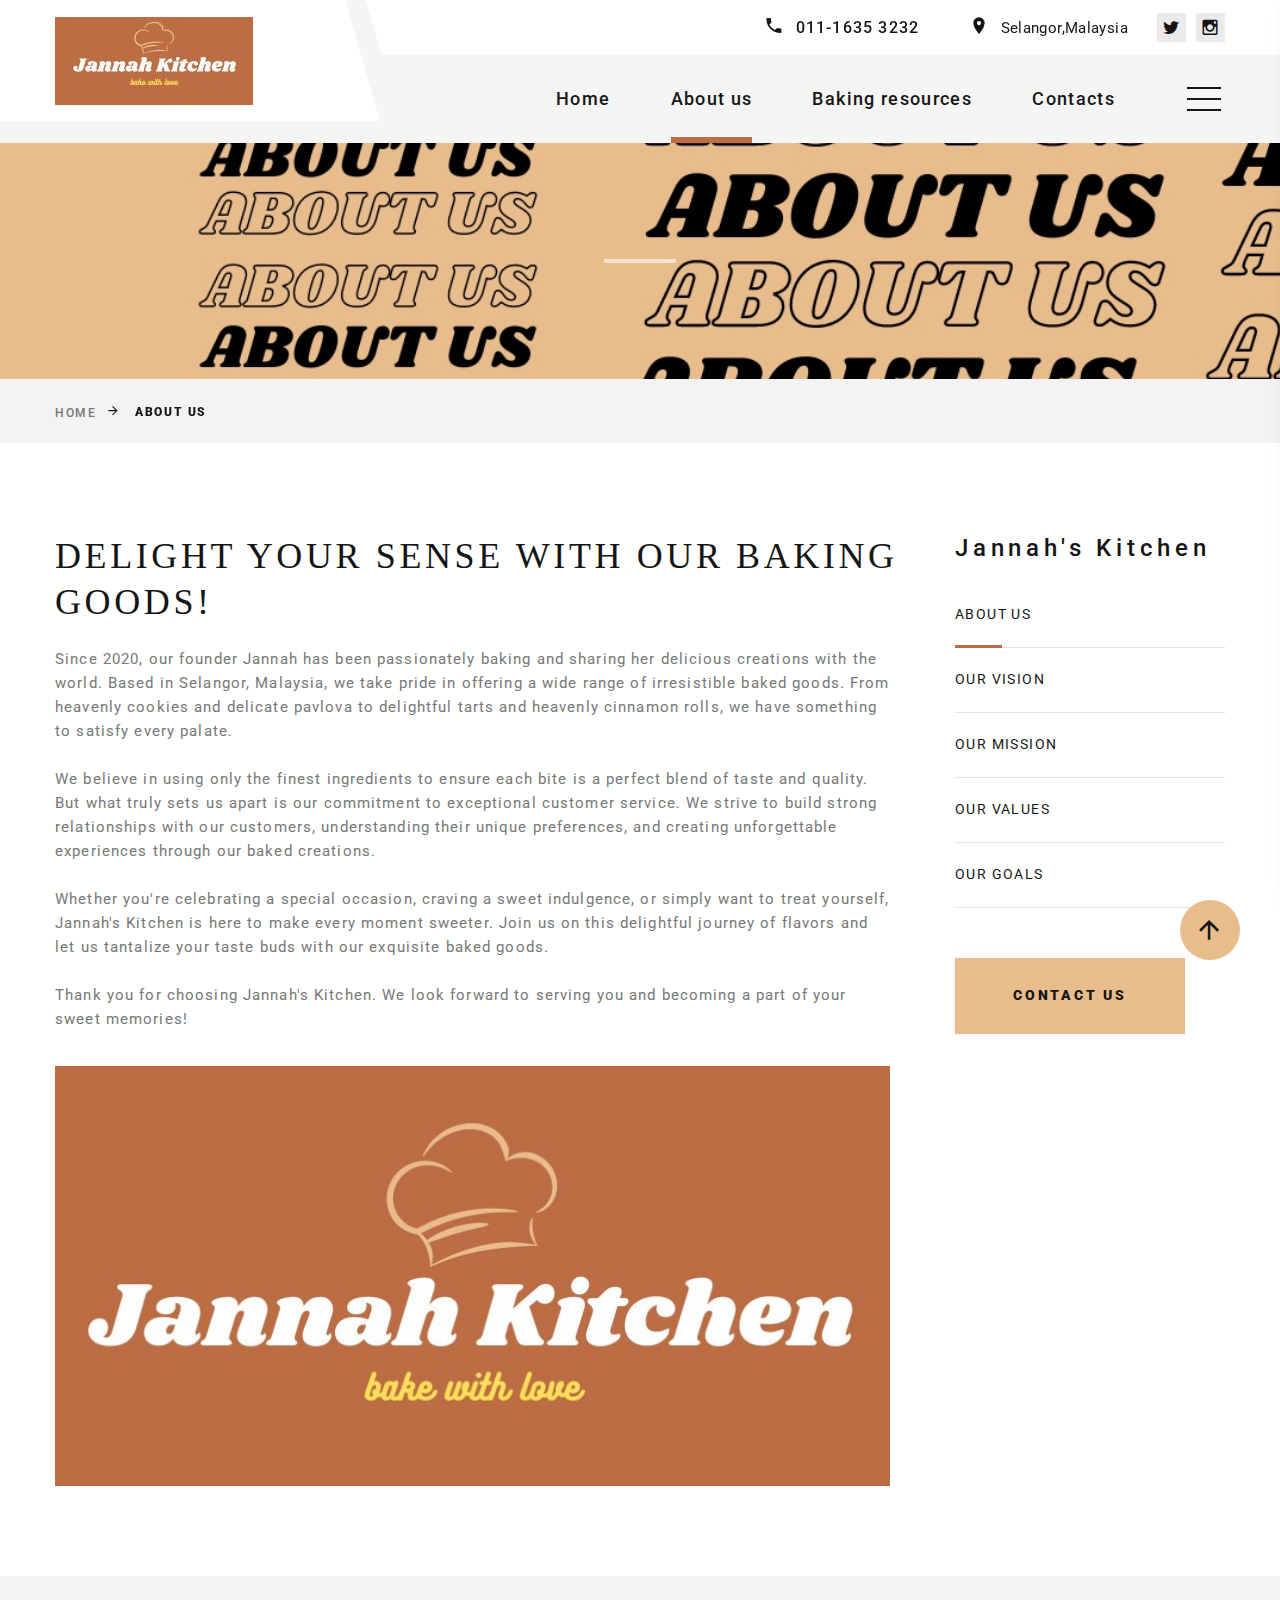
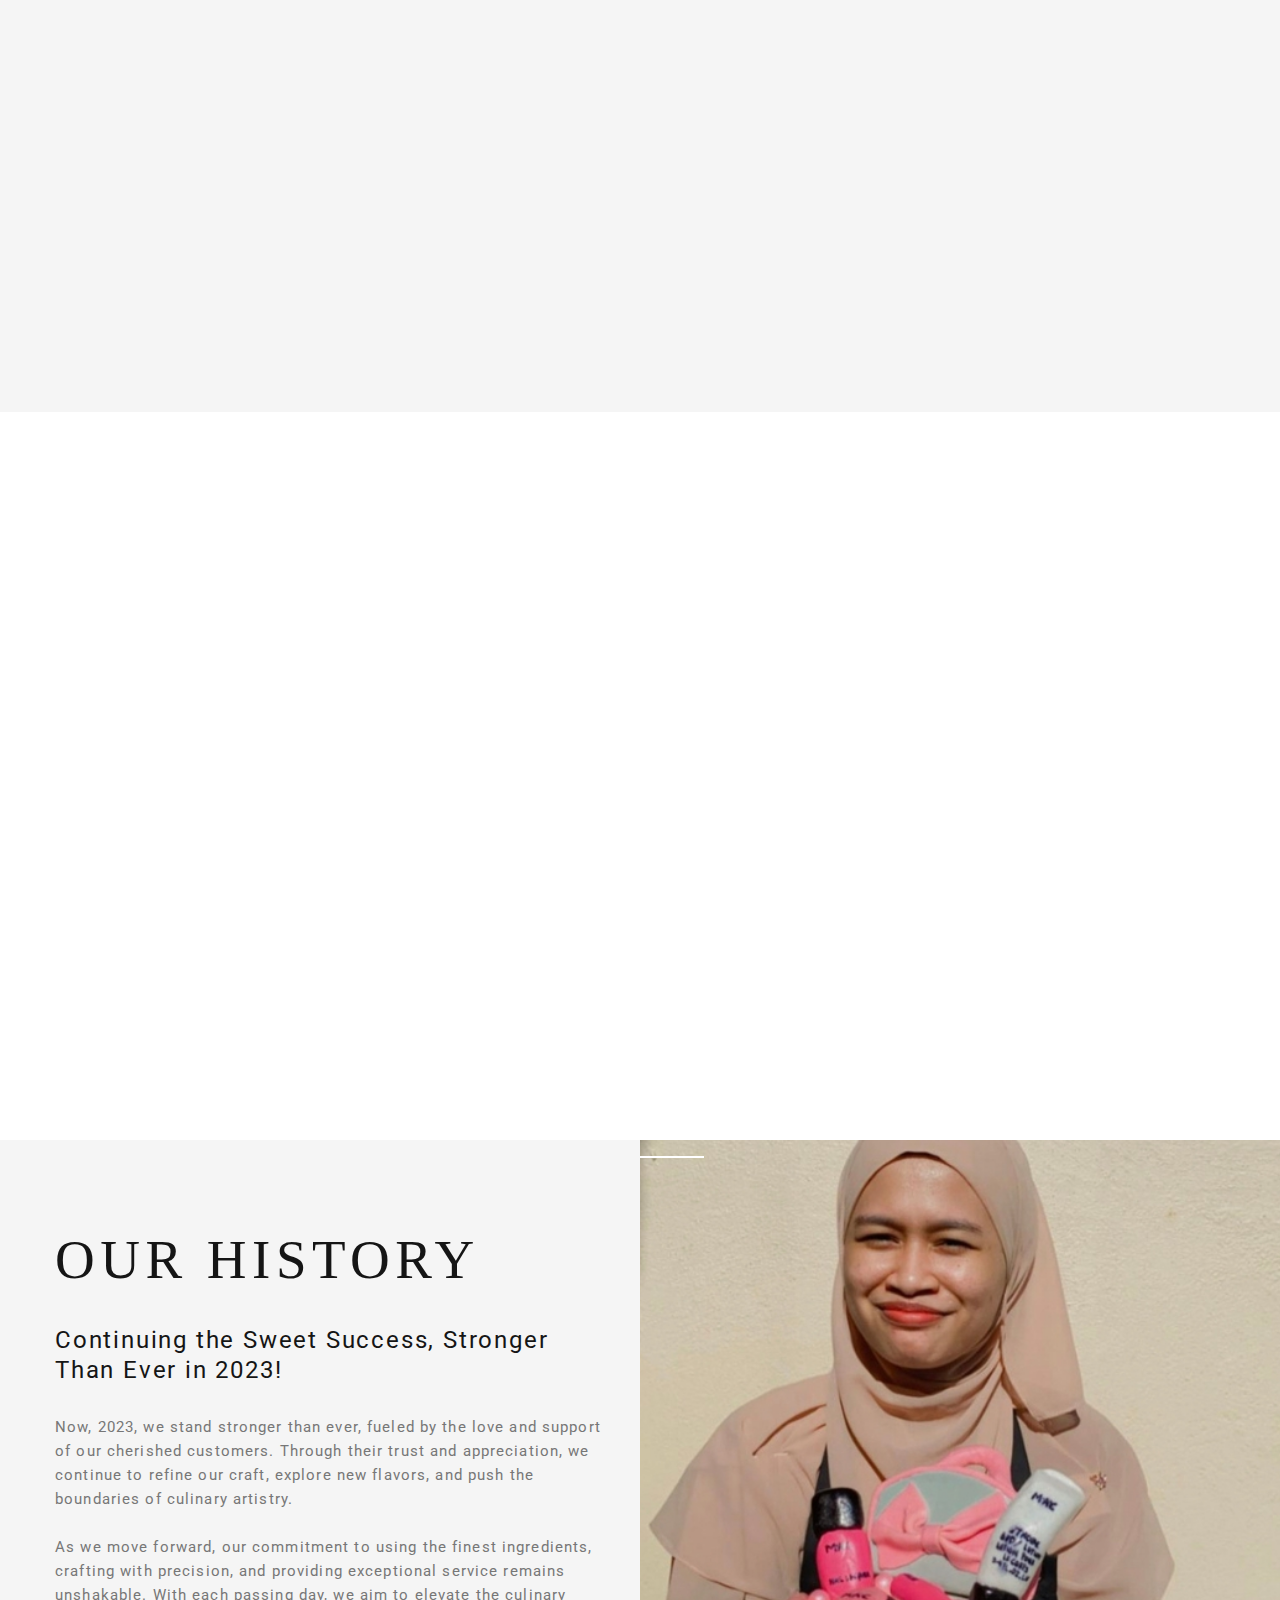
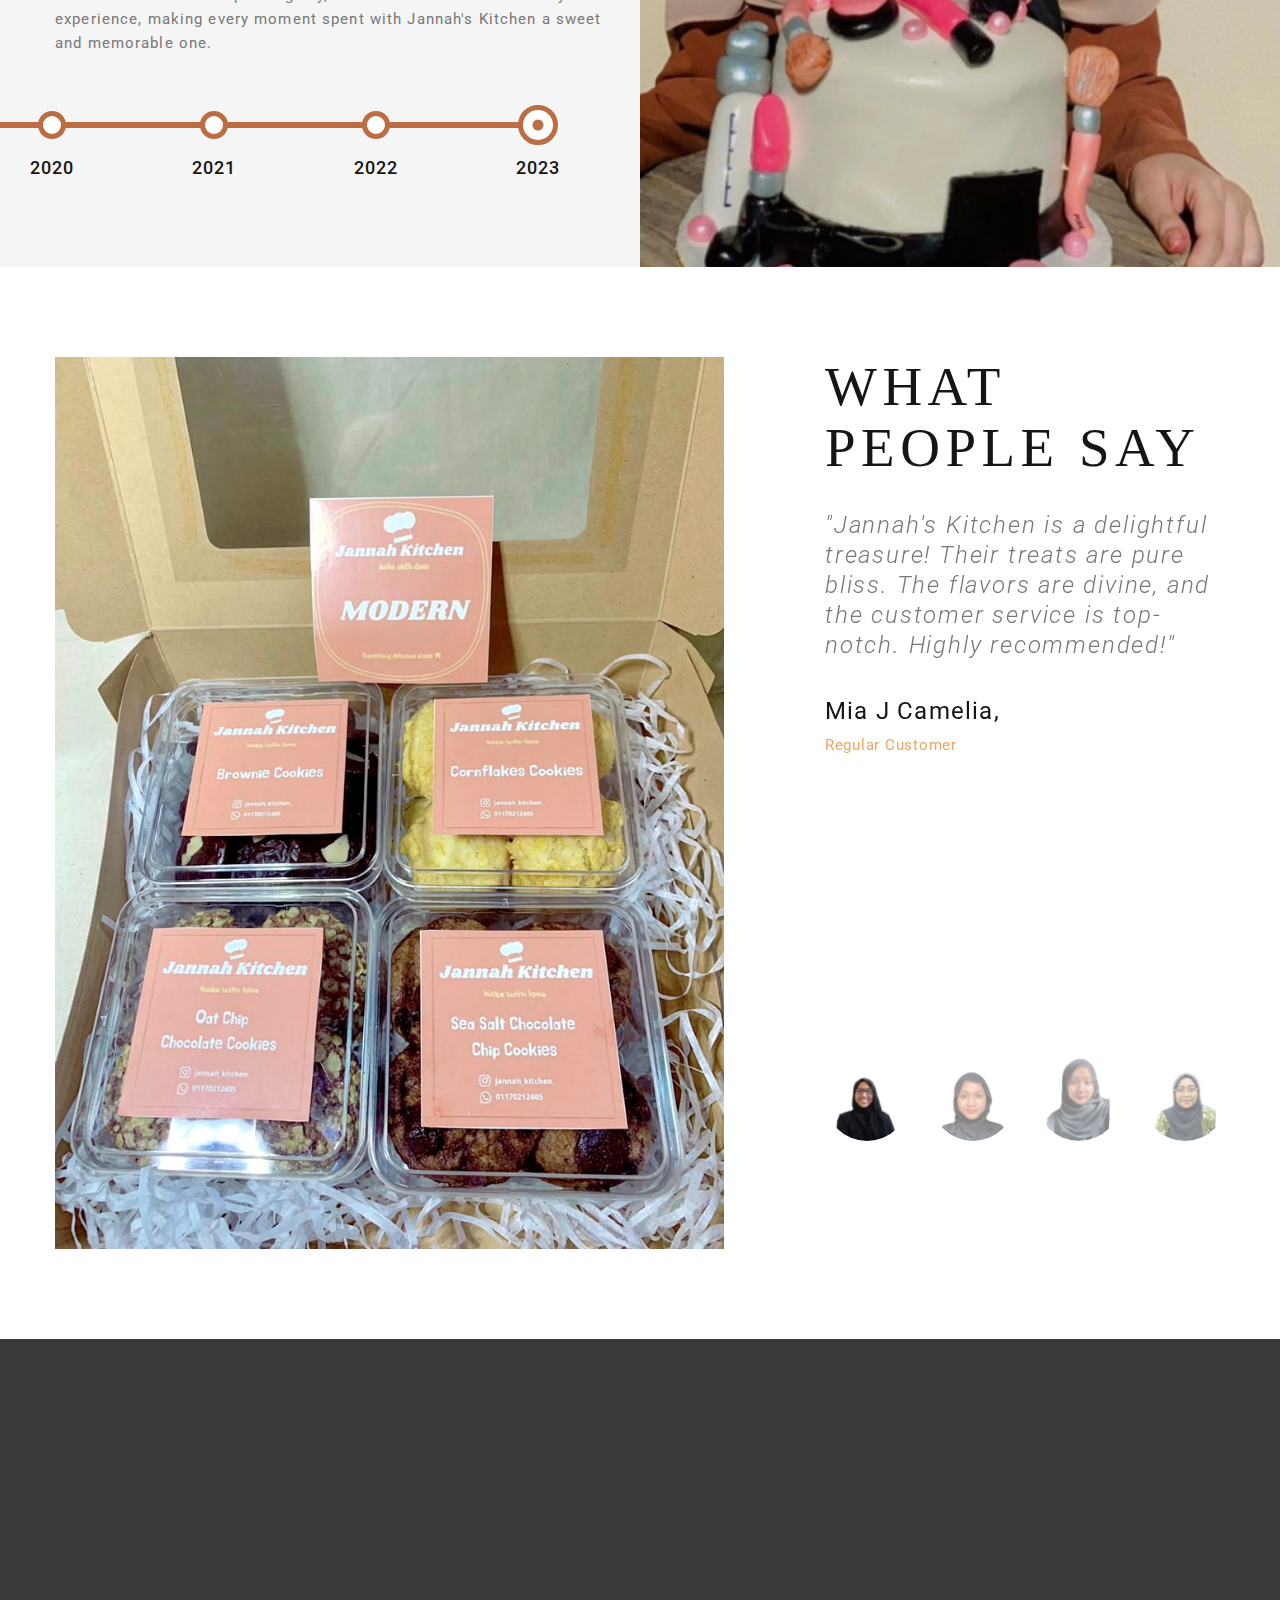
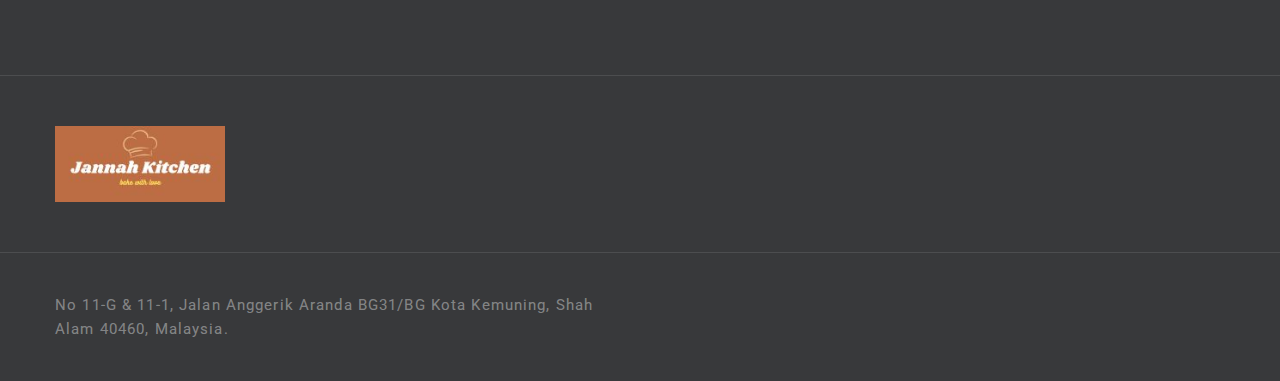
==== commit 9e0162ed: "Update about-us.html" ====
--- a/about-us.html
+++ b/about-us.html
@@ -1,4 +1,4 @@
-F<!DOCTYPE html>
+<!DOCTYPE html>
 <html class="wide wow-animation" lang="en">
   <head>
     <title>About us</title>
@@ -590,4 +590,4 @@
     <script src="js/core.min.js"></script>
     <script src="js/script.js"></script>
   </body>
-</html>+</html>
